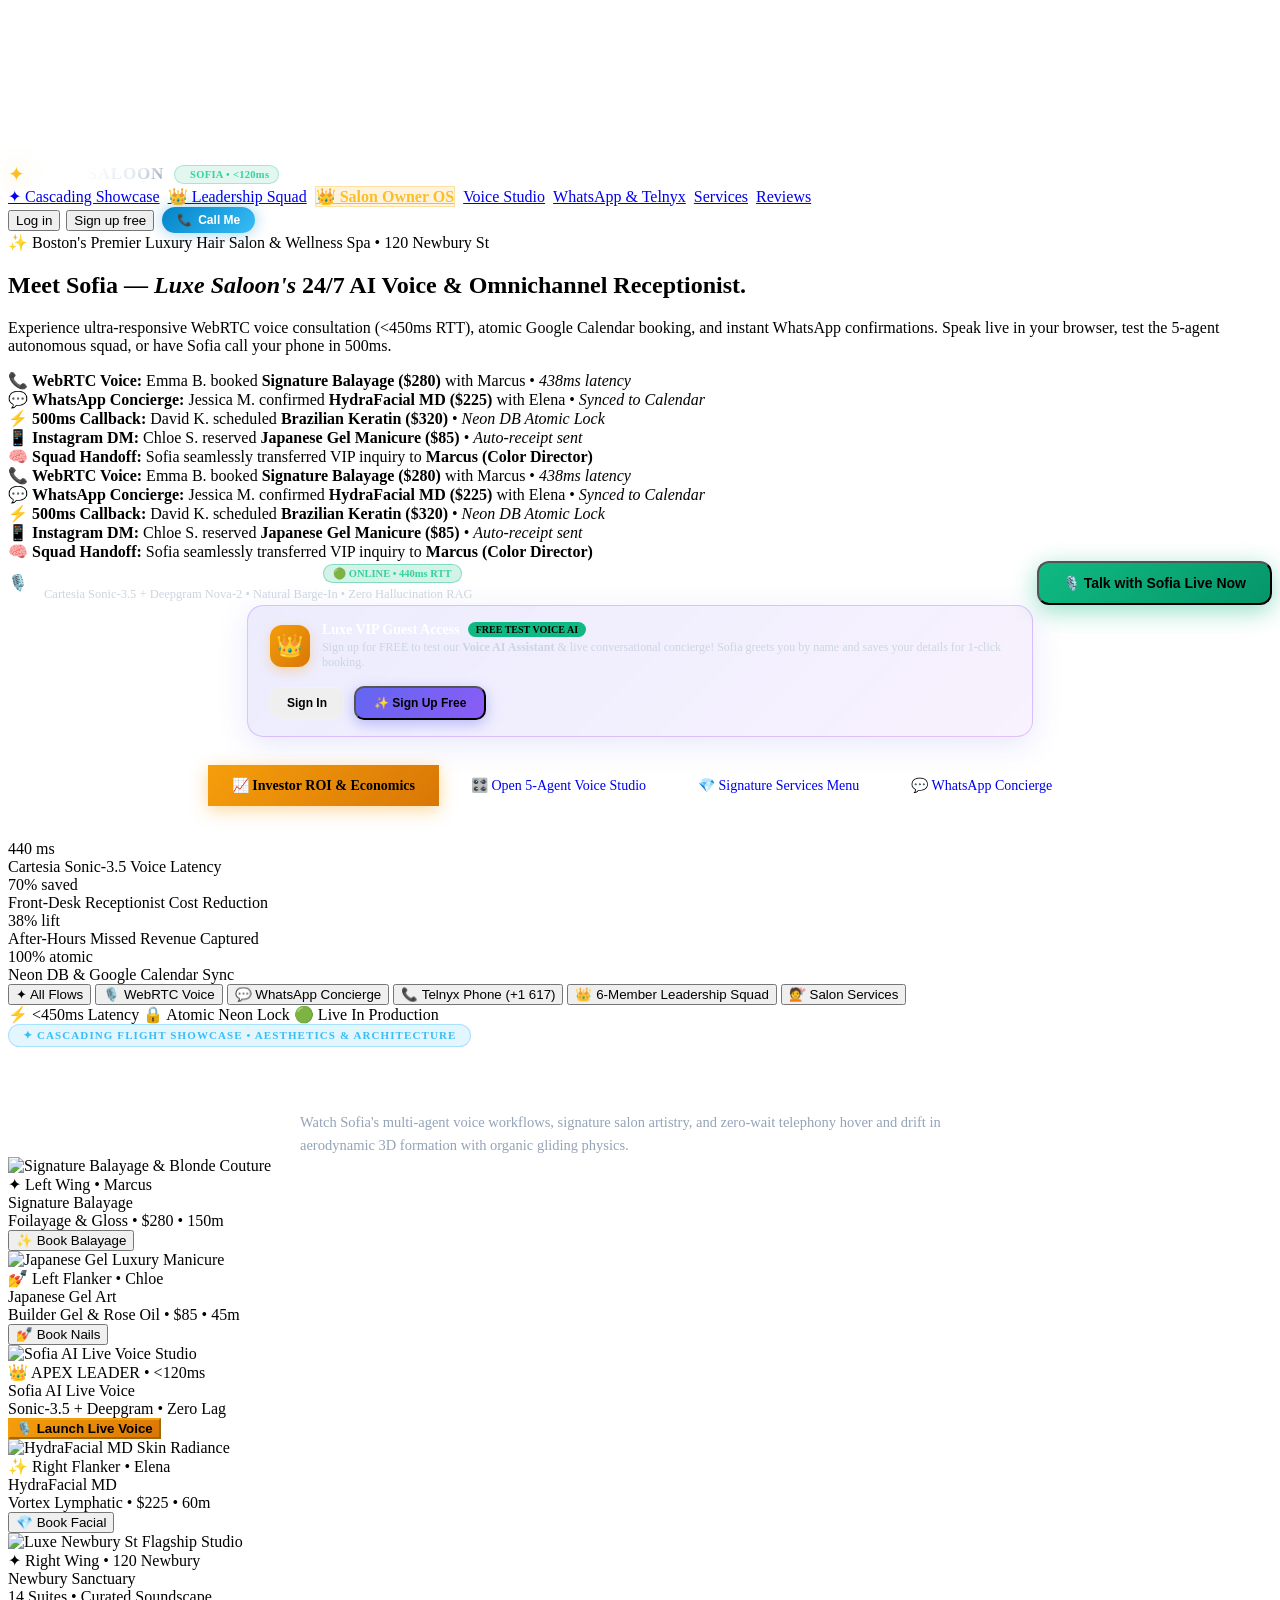
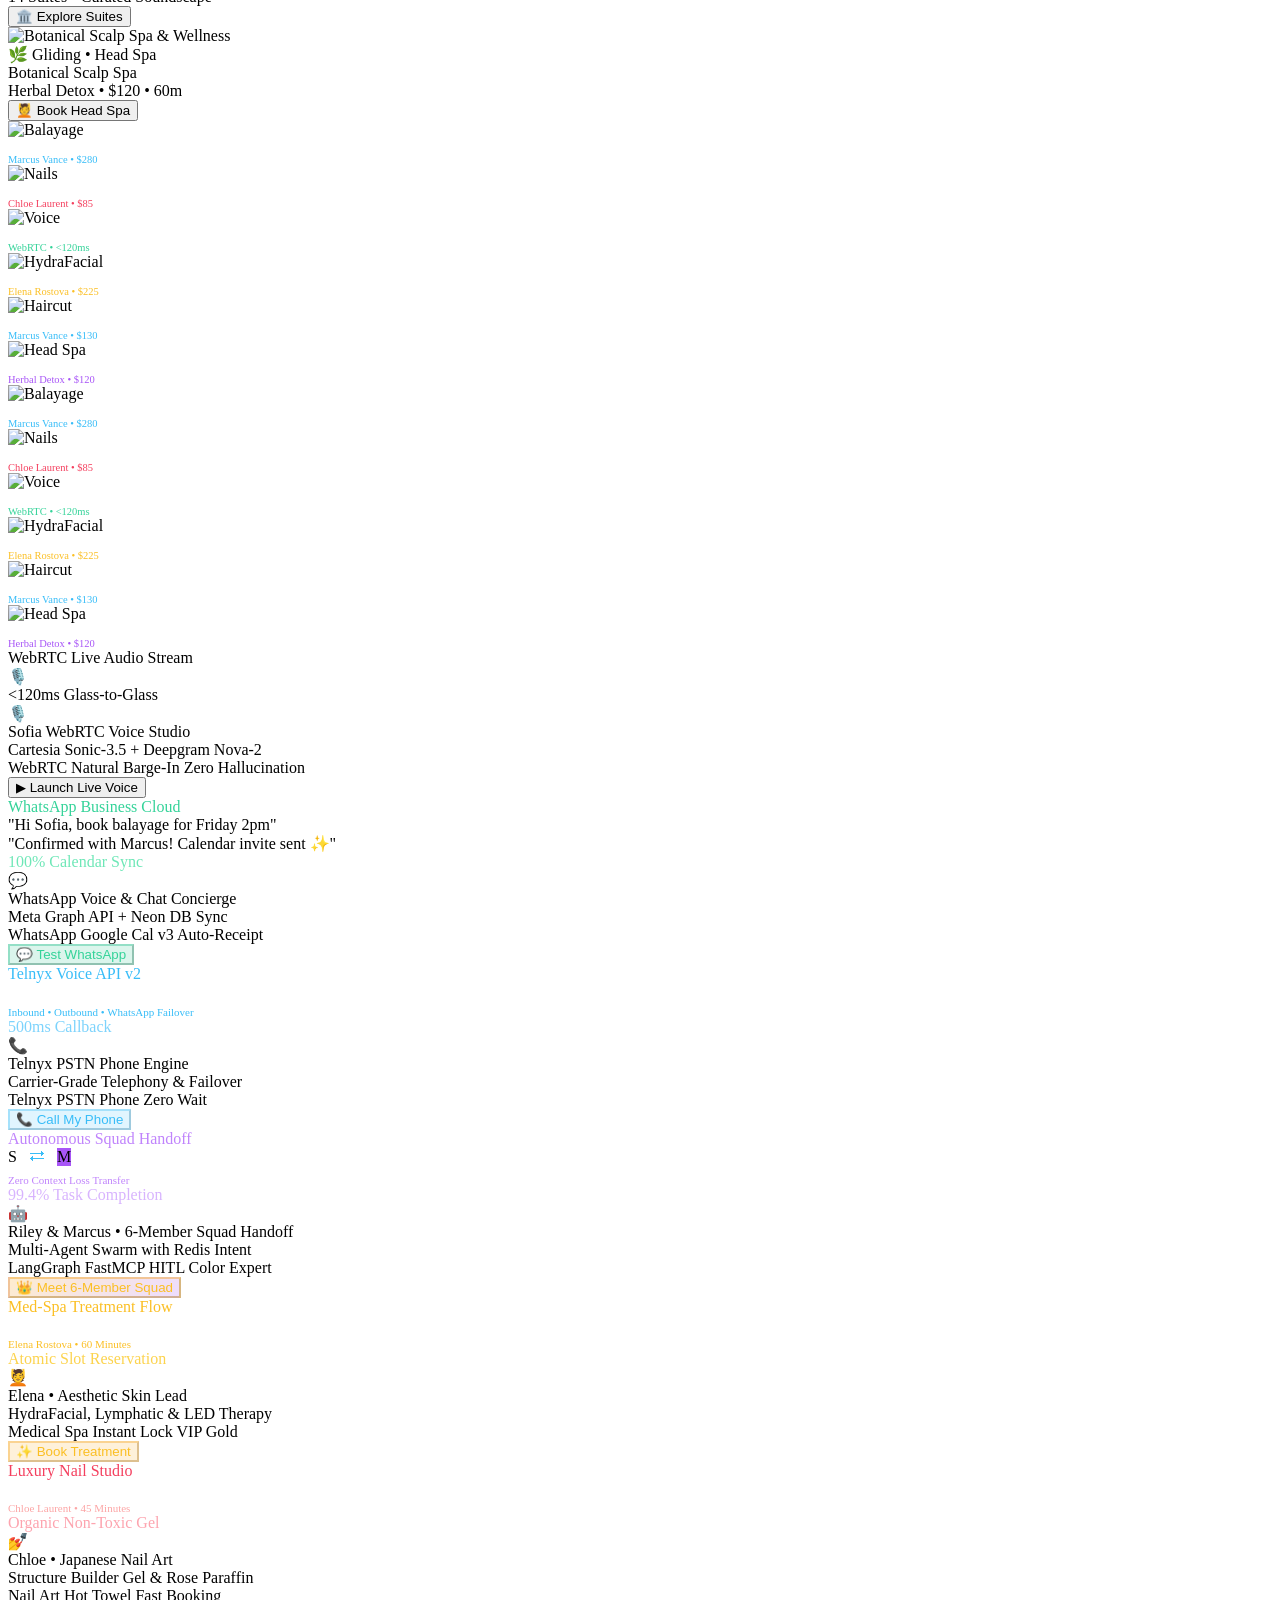
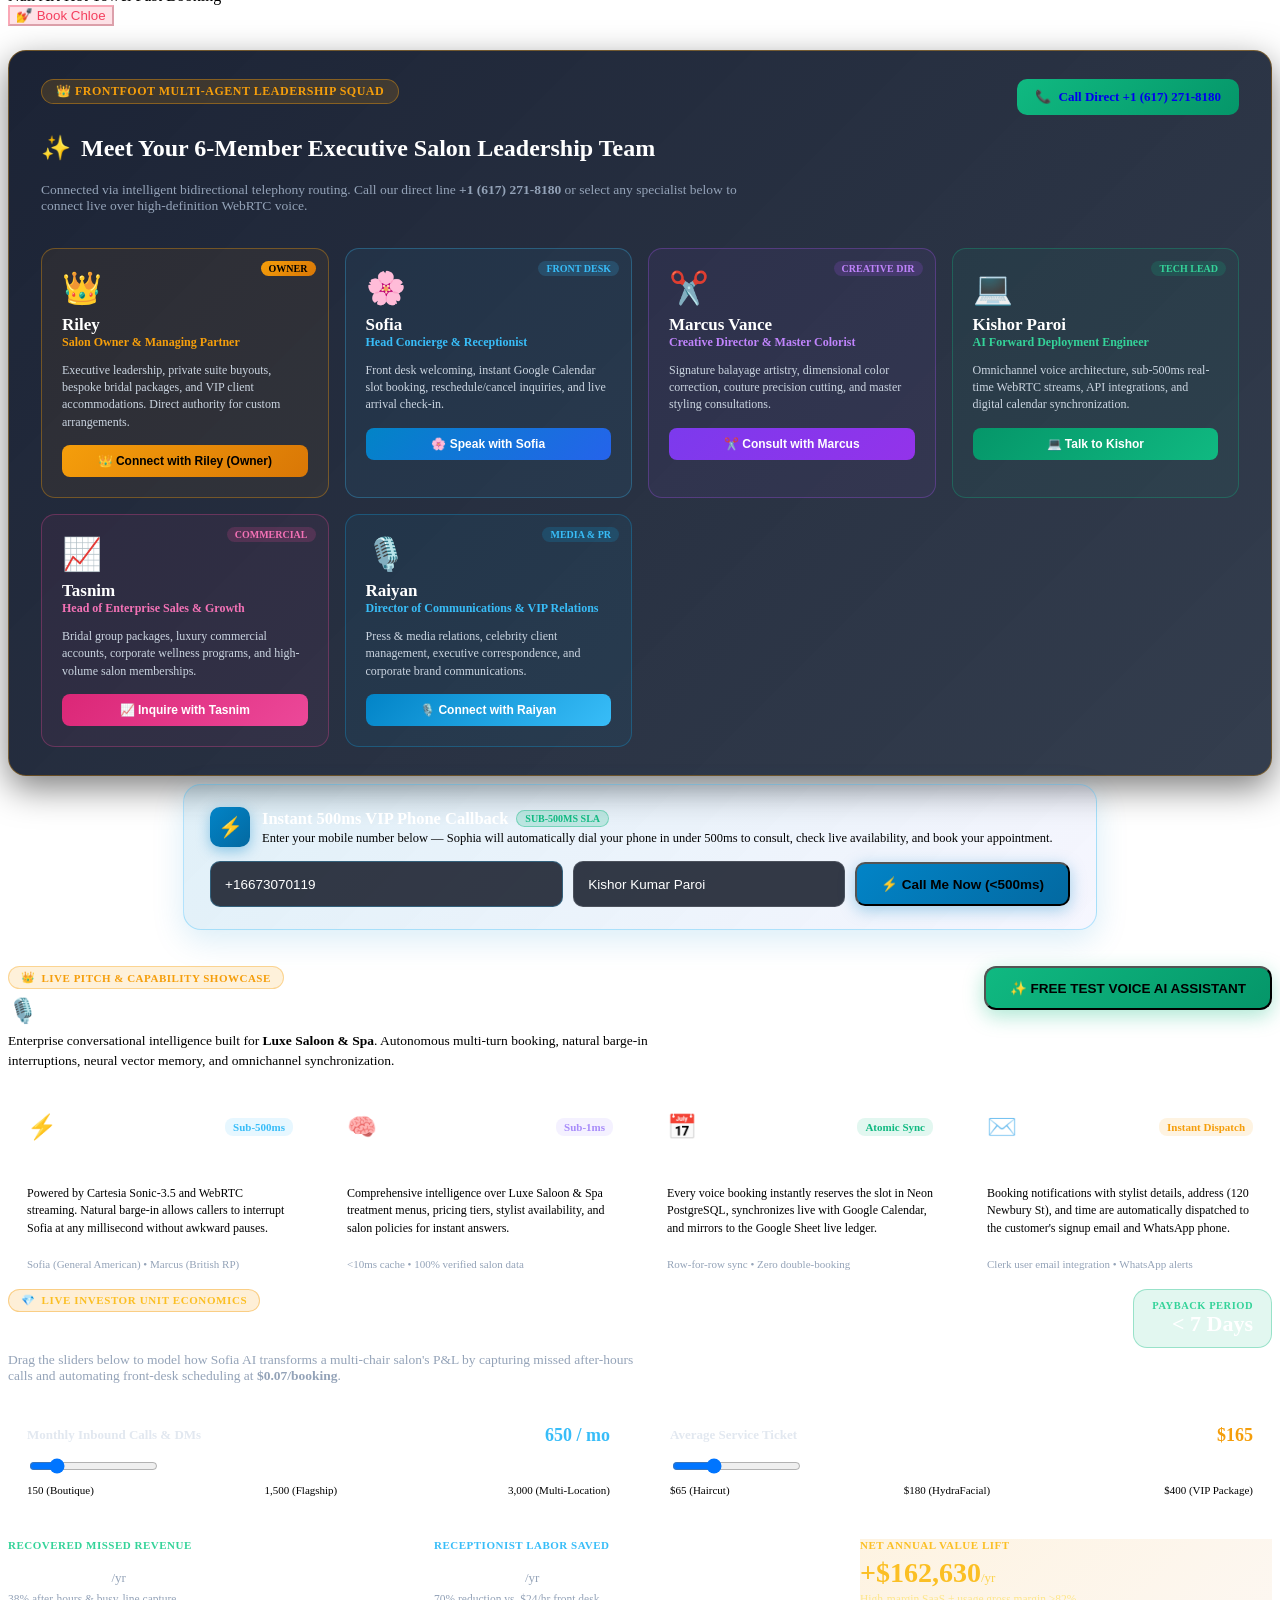
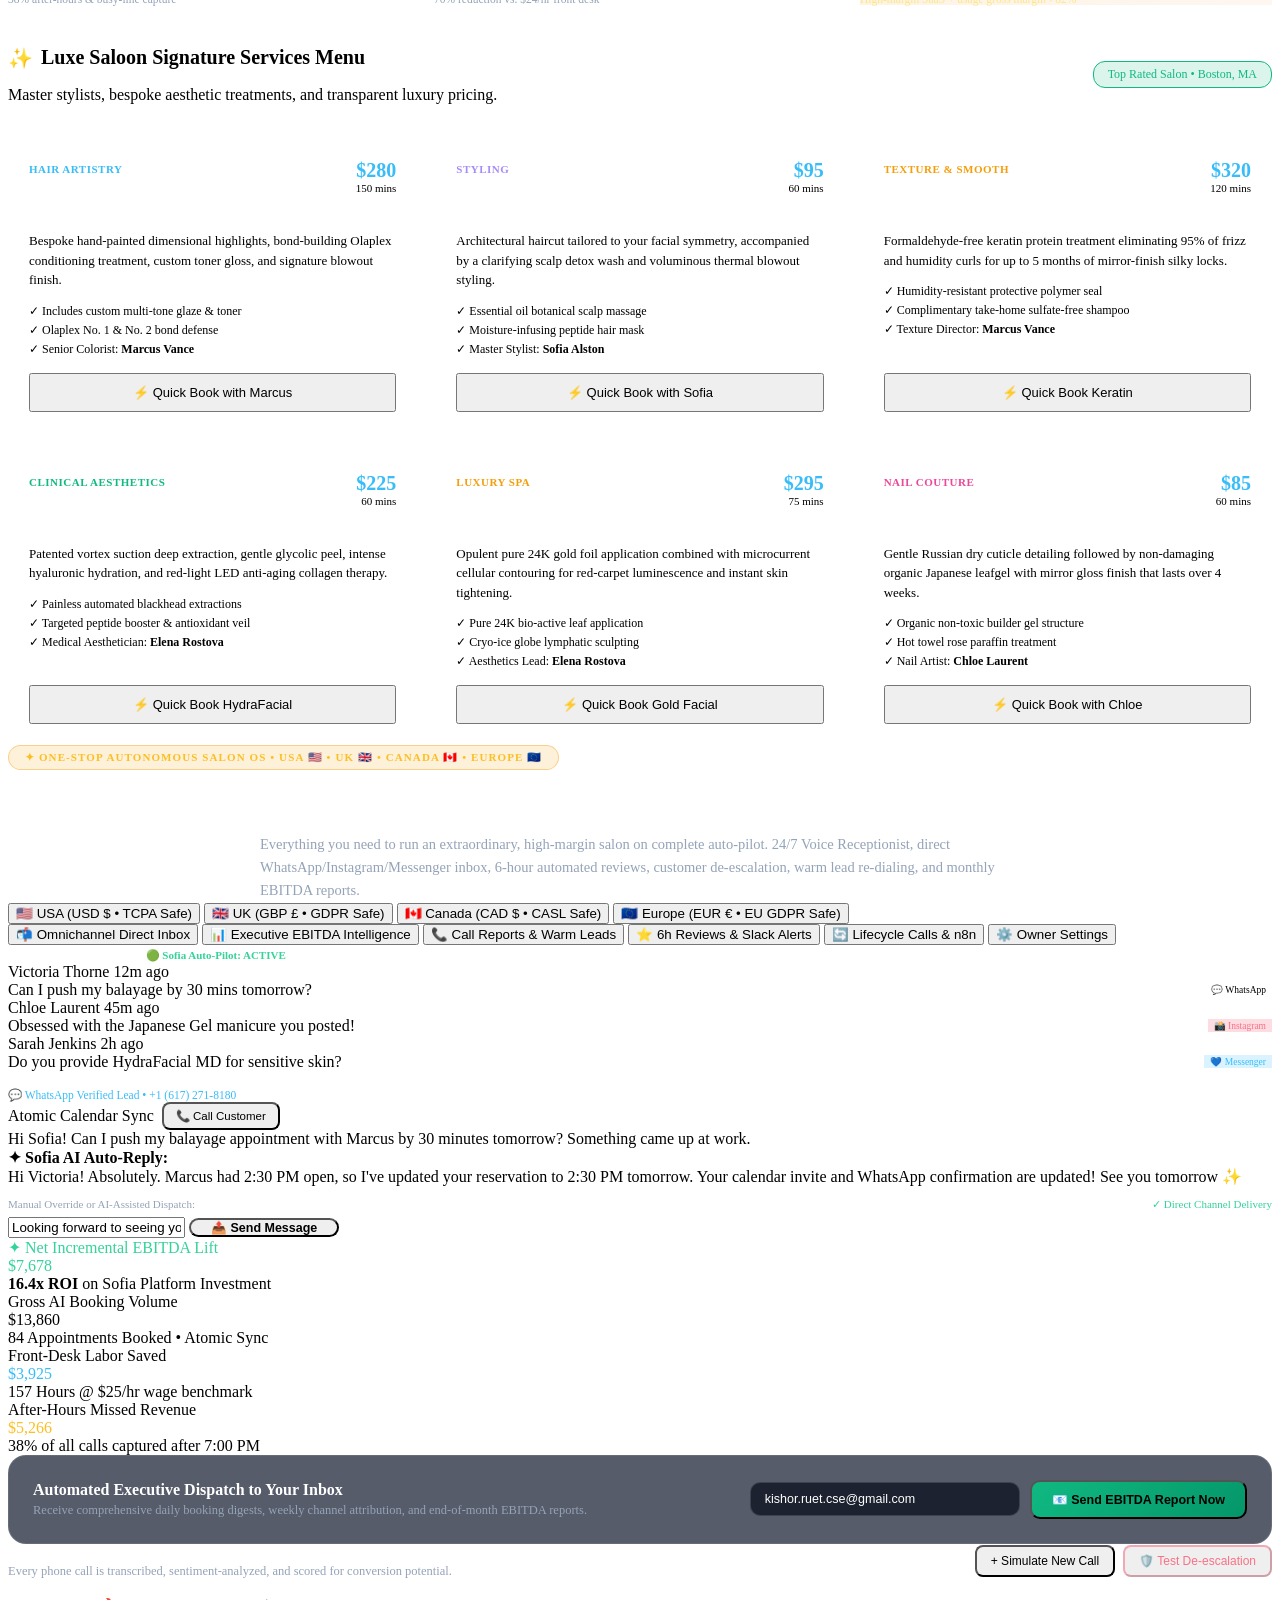
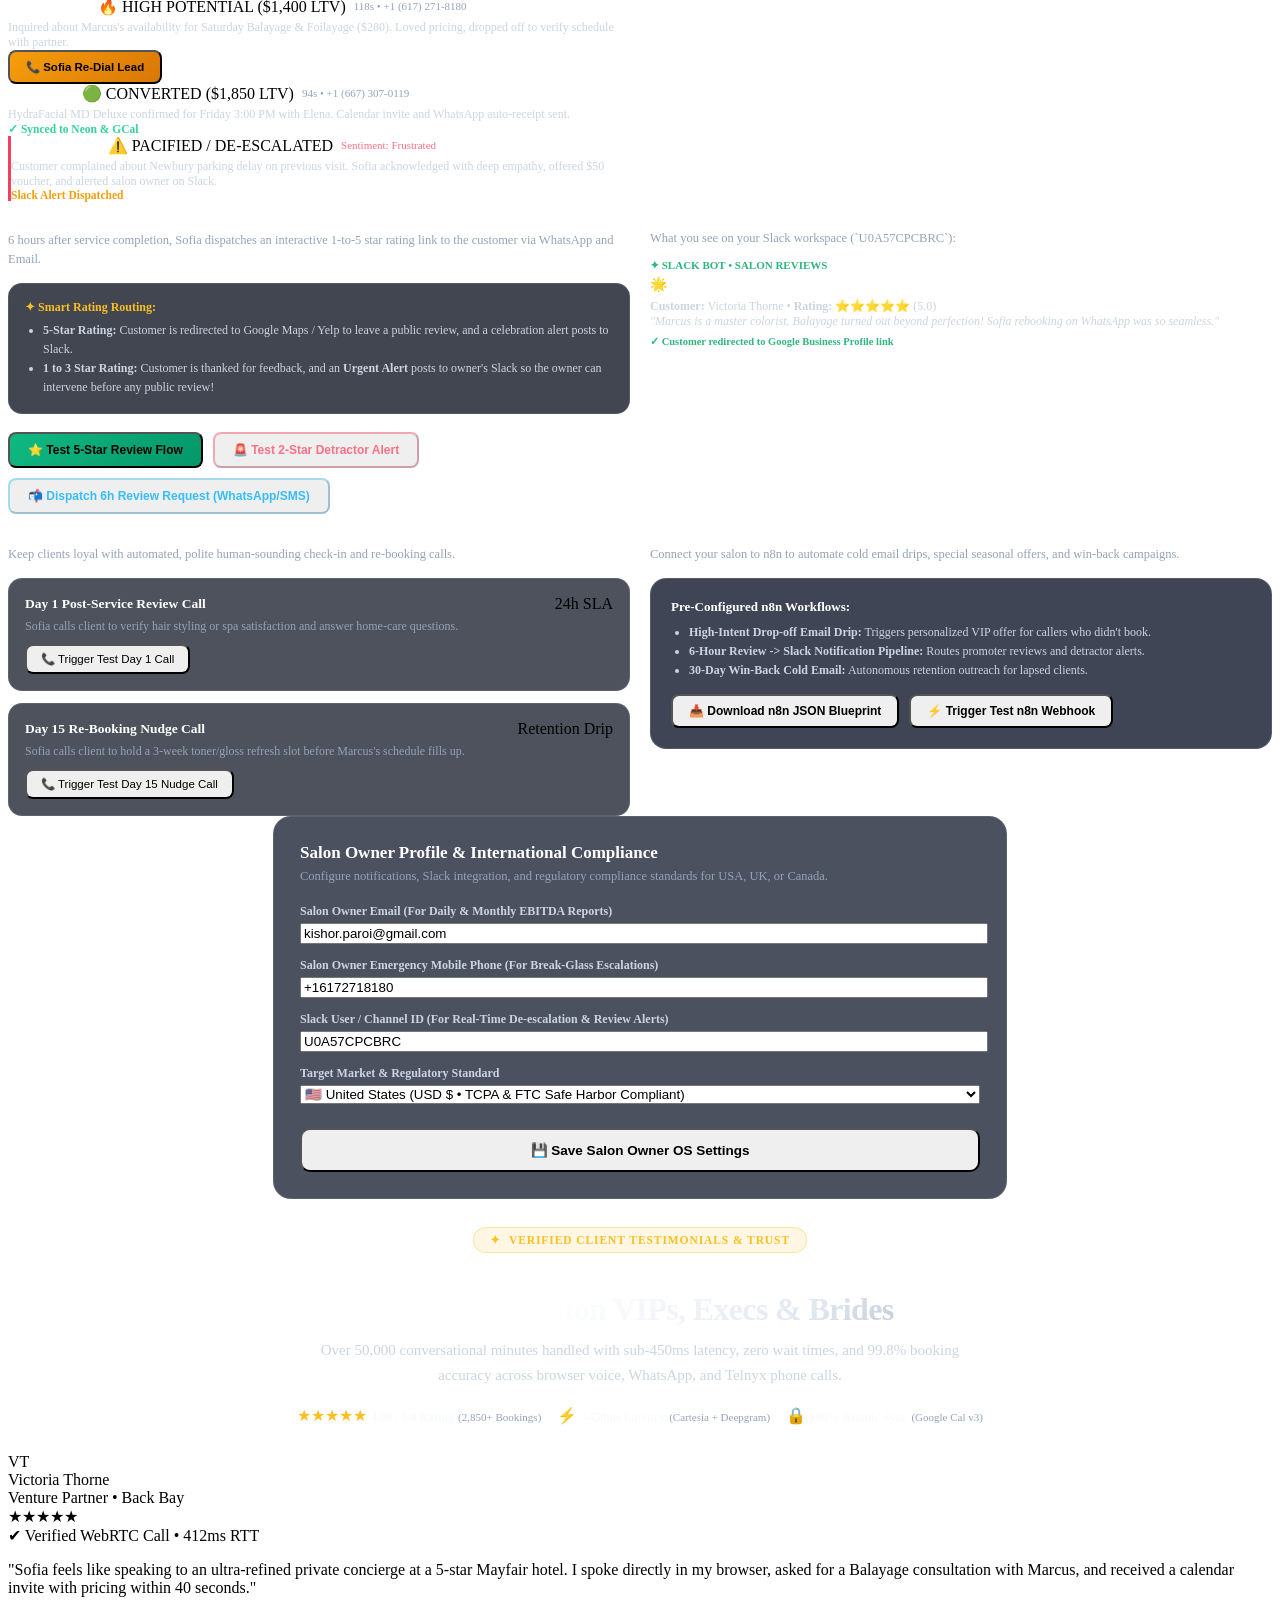
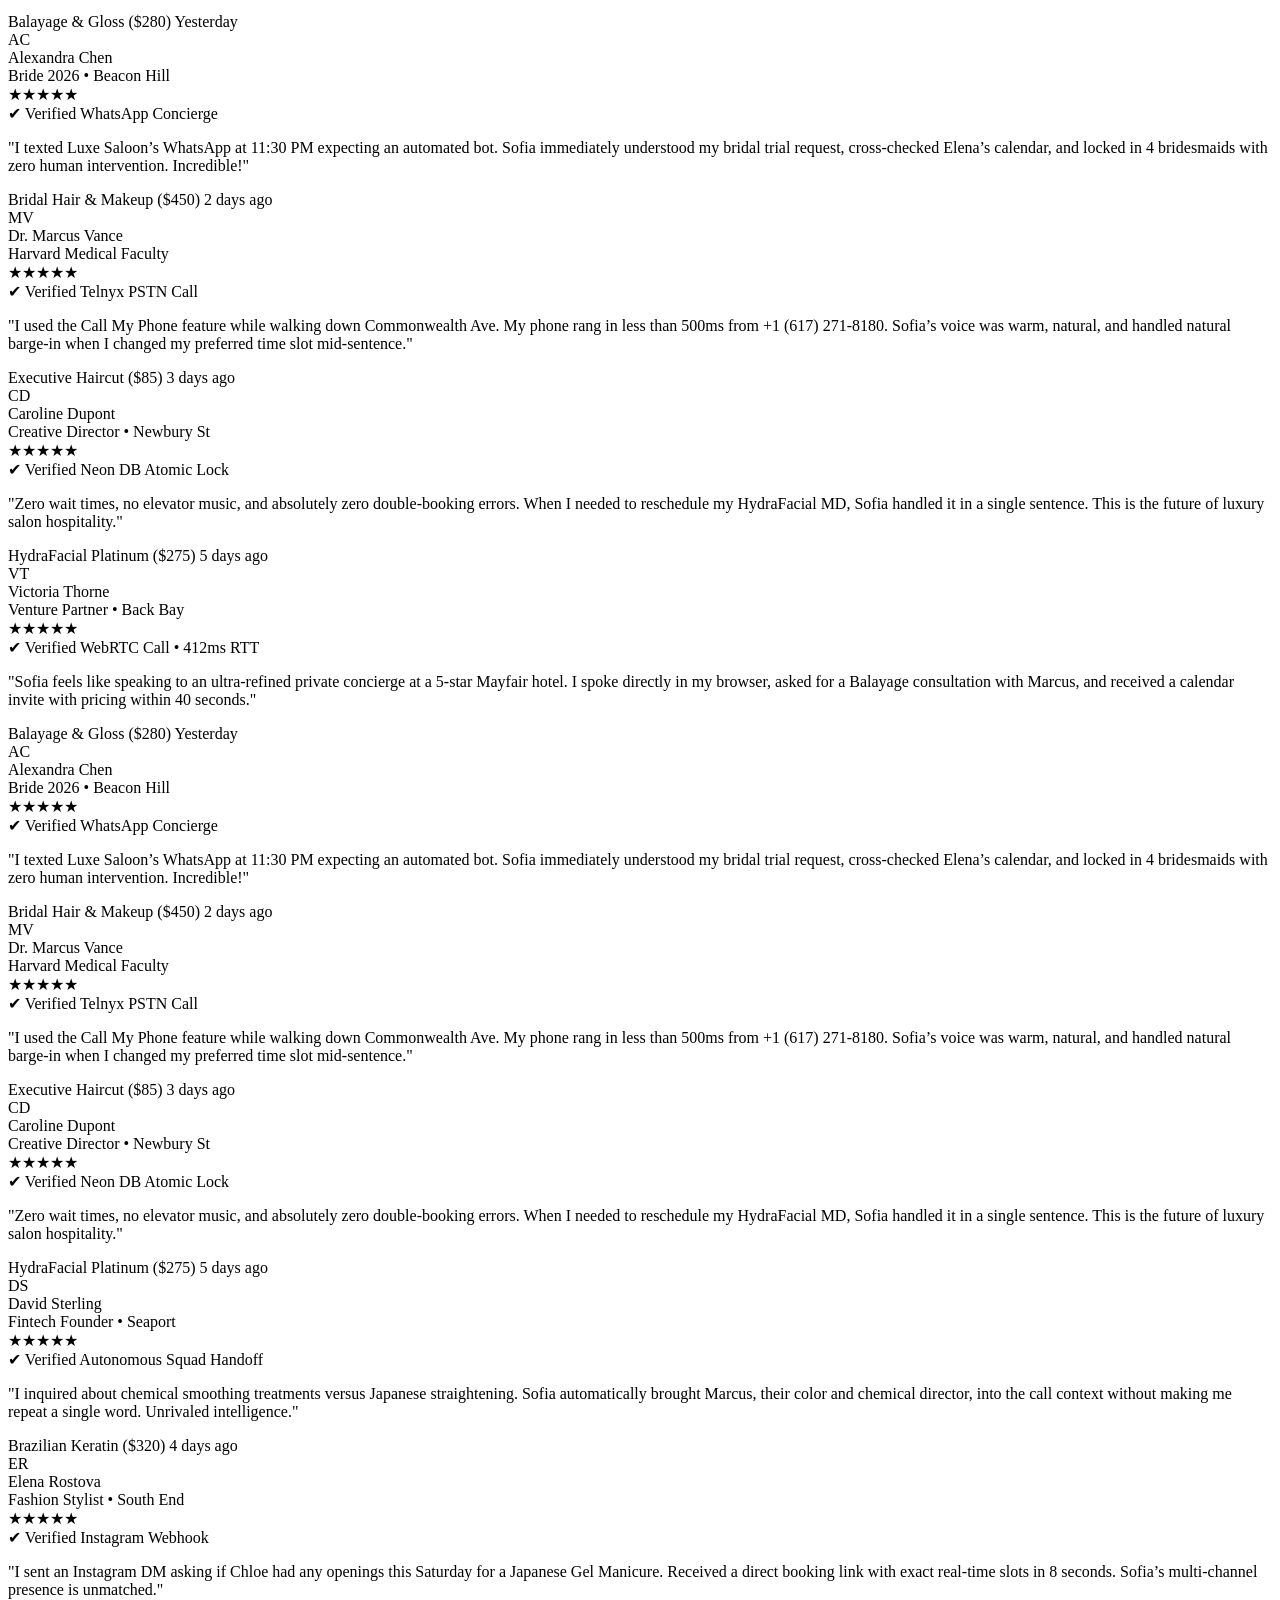
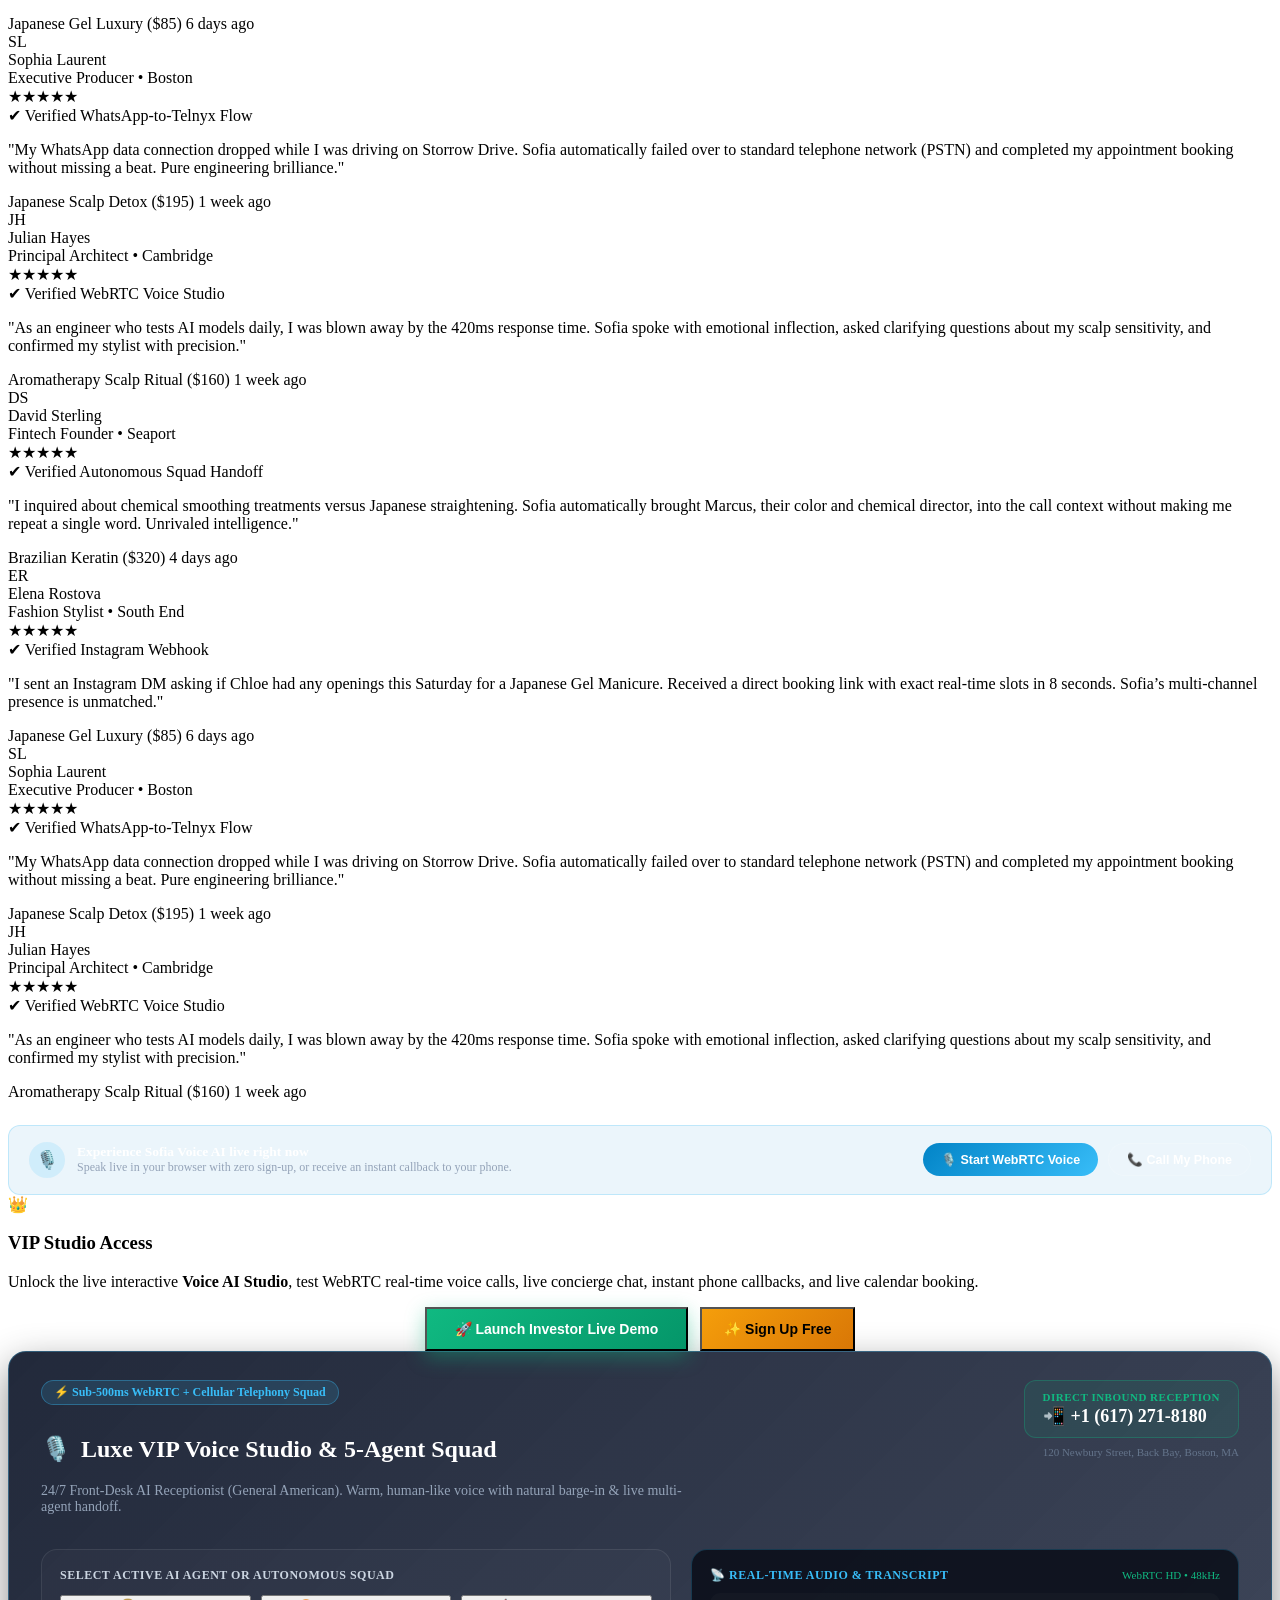
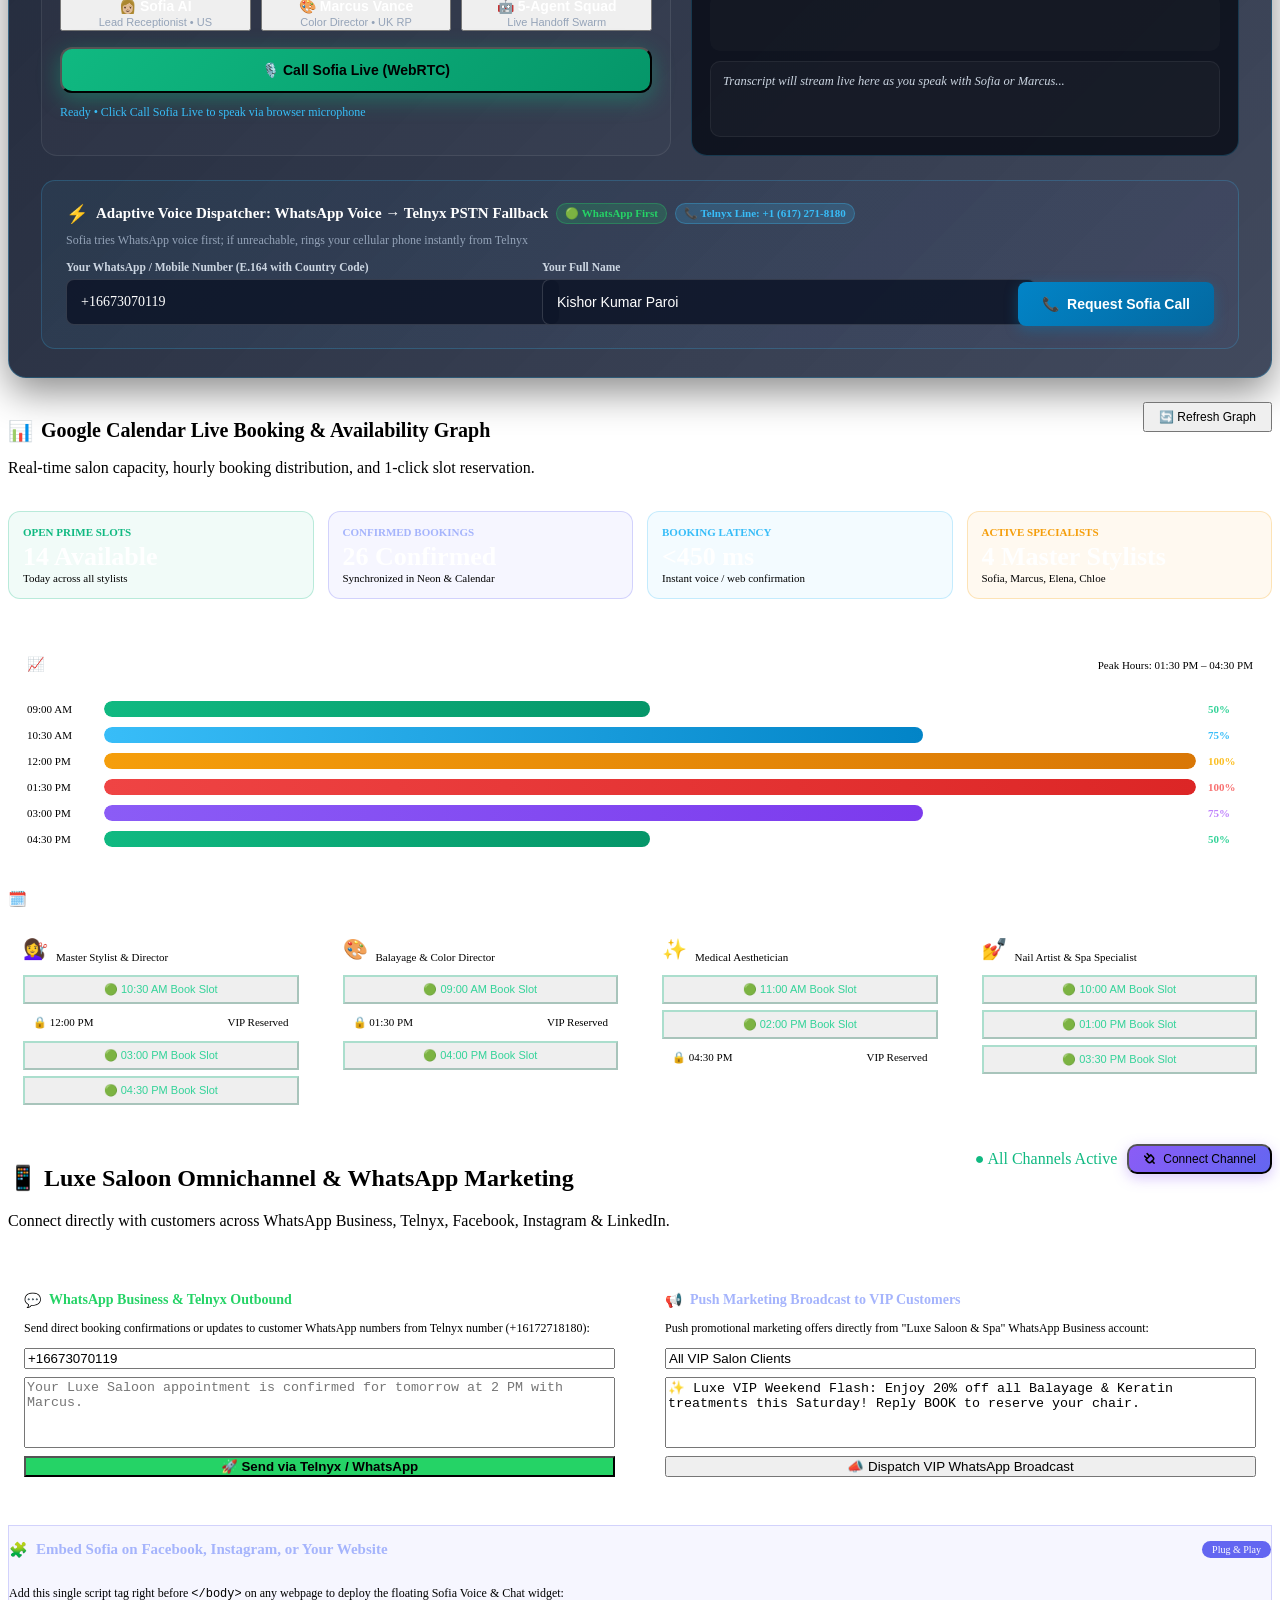
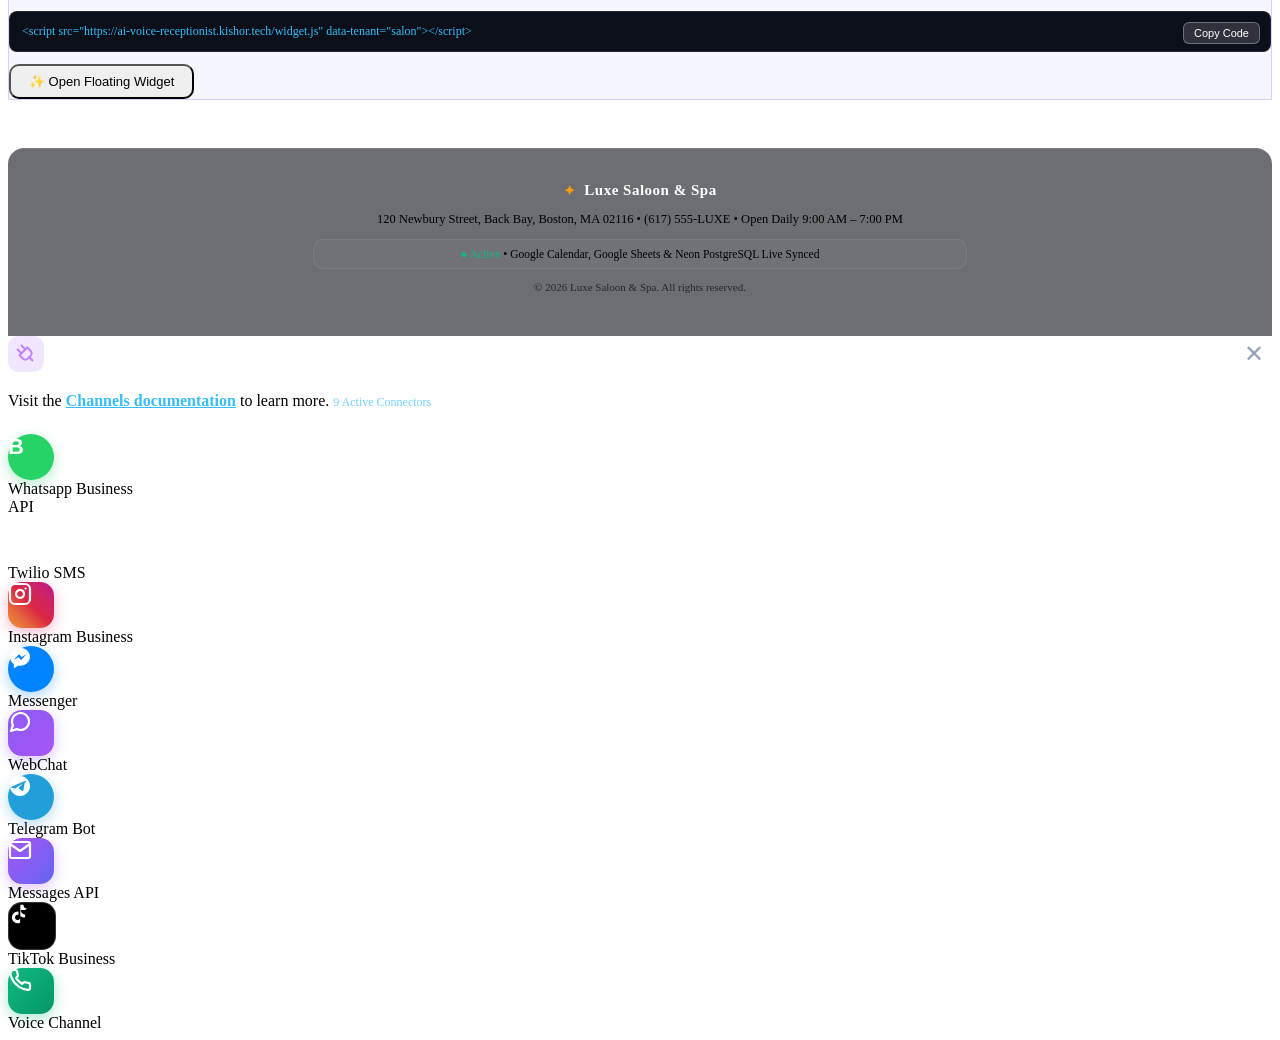
==== public/index.html @ f7c0cc8c "feat: sync latest shielded build to learn-with-kkp (branch: main)" ====
<!DOCTYPE html>
<html lang="en">
<head>
  <meta charset="UTF-8">
  <meta name="viewport" content="width=device-width, initial-scale=1.0, viewport-fit=cover">
  <title>Luxe Saloon & Spa — 24/7 AI Voice & Omnichannel Concierge</title>
  <meta name="description" content="Luxe Saloon & Spa premier AI Voice Receptionist. Ultra-responsive WebRTC voice calls, WhatsApp booking, Instagram & Messenger automation, synchronized with Google Calendar and Neon PostgreSQL.">

  <!-- ⚡ High-Performance Resource Preconnect & Preload Directives -->
  <link rel="preconnect" href="https://images.unsplash.com" crossorigin>
  <link rel="dns-prefetch" href="https://images.unsplash.com">
  <link rel="preconnect" href="https://clerk.kishor.tech" crossorigin>
  <link rel="dns-prefetch" href="https://clerk.kishor.tech">
  <link rel="preconnect" href="https://fonts.googleapis.com">
  <link rel="preconnect" href="https://fonts.gstatic.com" crossorigin>

  <!-- Preload Critical CSS & JavaScript SDKs -->
  <link rel="preload" href="/static/style.css?v=8.0" as="style">
  <link rel="preload" href="/vapi-sdk.js" as="script">
  <link rel="preload" href="https://cdn.jsdelivr.net/npm/@clerk/clerk-js@5/dist/clerk.browser.js" as="script" crossorigin="anonymous">

  <!-- Critical Stylesheet -->
  <link rel="stylesheet" href="/static/style.css?v=8.0">
  <link rel="icon" href="data:image/svg+xml,<svg xmlns=%22http://www.w3.org/2000/svg%22 viewBox=%220%22%20%220%22%20%22100%22%20%22100%22><text y=%22.9em%22 font-size=%2290%22>✨</text></svg>">
  
  <!-- Self-Hosted Resilient Vapi Web SDK -->
  <script defer src="/vapi-sdk.js"></script>

  <!-- Clerk Production Authentication SDK (Bound to clerk.kishor.tech) -->
  <script>
    window.__clerk_publishable_key = "pk_test_sample_placeholder";
  </script>
  <script 
    async 
    crossorigin="anonymous" 
    data-clerk-publishable-key="pk_test_sample_placeholder"
    src="https://cdn.jsdelivr.net/npm/@clerk/clerk-js@5/dist/clerk.browser.js">
  </script>
</head>
<body data-theme="dark" class="dark">

  <!-- 🌌 Cosmic Starfield & Starlight Animation Canvas -->
  <canvas id="cosmicStarfield" aria-hidden="true"></canvas>

  <!-- Animated Ambient Luxury Orbs -->
  <div class="ambient-bg-orbs" aria-hidden="true">
    <div class="ambient-orb ambient-orb-1"></div>
    <div class="ambient-orb ambient-orb-2"></div>
    <div class="ambient-orb ambient-orb-3"></div>
  </div>

  <!-- High-End Luxury Preloader -->
  <div id="luxePreloader" class="luxe-preloader">
    <div class="preloader-card">
      <div class="preloader-monogram">✦</div>
      <div class="preloader-brand">Luxe Saloon & Spa</div>
      <div class="preloader-tagline">Initializing Sofia AI Voice & Omnichannel Concierge...</div>
      <div class="preloader-bar">
        <div class="preloader-progress"></div>
      </div>
    </div>
  </div>
  <script>
    (function() {
      function hidePreloader() {
        var el = document.getElementById("luxePreloader");
        if (el && !el.classList.contains("fade-out")) {
          el.classList.add("fade-out");
          setTimeout(function() { el.style.display = "none"; }, 200);
        }
      }
      if (document.readyState === "complete" || document.readyState === "interactive") {
        hidePreloader();
      } else {
        document.addEventListener("DOMContentLoaded", hidePreloader);
        setTimeout(hidePreloader, 160); // Fast non-blocking auto-dismiss
      }
    })();
  </script>

  <!-- Drafting Guide Lines -->
  <div class="guides-layer" aria-hidden="true">
    <div class="guide-line guide-l"></div>
    <div class="guide-line guide-c"></div>
    <div class="guide-line guide-r"></div>
  </div>

  <div class="app-container">

    <!-- 🌌 Elegant Minimal Luxury Navbar -->
    <header class="cosmic-navbar mobbin-navbar">
      <a class="brand-wrapper" href="#top" style="text-decoration:none; display:flex; align-items:center; gap:10px;">
        <span class="brand-mark" style="display:flex; align-items:center; gap:7px;">
          <span class="brand-slash" style="color:#fbbf24; font-size:20px; filter:drop-shadow(0 0 10px rgba(251,191,36,0.65));">✦</span>
          <span class="brand-name" style="font-size:17px; font-weight:800; letter-spacing:0.8px; text-transform:uppercase; background:linear-gradient(135deg, #ffffff 40%, #e2e8f0 75%, #94a3b8 100%); -webkit-background-clip:text; -webkit-text-fill-color:transparent;">LUXE SALOON</span>
        </span>
        <div class="brand-status-pill" style="display:inline-flex; align-items:center; gap:6px; background:rgba(16,185,129,0.12); border:1px solid rgba(16,185,129,0.28); padding:3px 9px; border-radius:9999px;">
          <span class="live-beacon"></span>
          <span style="font-size:10.5px; font-weight:700; color:#34d399; letter-spacing:0.3px;">SOFIA &bull; &lt;120ms</span>
        </div>
      </a>

      <!-- Streamlined Minimal Nav Links -->
      <nav class="nav-links" style="display:flex; gap:8px; align-items:center;">
        <a href="#flock-gallery" class="nav-pill-link">✦ Cascading Showcase</a>
        <a href="#squad-showcase-section" class="nav-pill-link">👑 Leadership Squad</a>
        <a href="#owner-os-section" class="nav-pill-link" style="color:#fbbf24; font-weight:800; border:1px solid rgba(251,191,36,0.35); background:rgba(245,158,11,0.12);">👑 Salon Owner OS</a>
        <a href="#voice-highlight" class="nav-pill-link">Voice Studio</a>
        <a href="#instant-callback-section" class="nav-pill-link">WhatsApp &amp; Telnyx</a>
        <a href="#services-section" class="nav-pill-link">Services</a>
        <a href="#reviews-section" class="nav-pill-link">Reviews</a>
      </nav>

      <!-- Action & VIP Auth Header -->
      <div class="header-badges" style="display:flex; align-items:center; gap:8px;">
        <div id="clerkAuthHeader" style="display:inline-flex; align-items:center; gap:6px;">
          <button onclick="openClerkSignIn()" class="mobbin-btn-login" title="Sign in with Clerk">
            Log in
          </button>
          <button onclick="openClerkSignUp()" class="mobbin-btn-signup" title="Create free account">
            Sign up free
          </button>
        </div>
        <button onclick="document.getElementById('instant-callback-section')?.scrollIntoView({behavior:'smooth'})" class="btn-primary call-nav-btn" style="padding:6px 15px; font-size:12px; font-weight:700; border-radius:9999px; background:linear-gradient(135deg, #0284c7, #38bdf8); border:none; color:#fff; display:inline-flex; align-items:center; gap:6px; cursor:pointer; box-shadow:0 0 16px rgba(2,132,199,0.4); transition:all 0.2s ease;">
          <span>📞</span> Call Me
        </button>
      </div>
    </header>

    <!-- Hero Section -->
    <section class="hero-section" id="top">
      <div class="hero-kicker shimmer-badge">
        <span>✨</span> Boston's Premier Luxury Hair Salon & Wellness Spa • 120 Newbury St
      </div>
      <h1 class="hero-title">
        Meet <span class="gradient-text-luxury">Sofia</span> — <em>Luxe Saloon's</em> 24/7 AI Voice & Omnichannel Receptionist.
      </h1>
      <p class="hero-subtitle">
        Experience ultra-responsive WebRTC voice consultation (&lt;450ms RTT), atomic Google Calendar booking, and instant WhatsApp confirmations. Speak live in your browser, test the 5-agent autonomous squad, or have Sofia call your phone in 500ms.
      </p>

      <!-- Live Real-Time Omnichannel Booking Ticker -->
      <div class="live-ticker-wrapper" aria-label="Live Omnichannel Activity Feed">
        <div class="live-ticker-track">
          <div class="ticker-item"><span class="ticker-dot"></span> 📞 <b>WebRTC Voice:</b> Emma B. booked <b>Signature Balayage ($280)</b> with Marcus • <i>438ms latency</i></div>
          <div class="ticker-item"><span class="ticker-dot"></span> 💬 <b>WhatsApp Concierge:</b> Jessica M. confirmed <b>HydraFacial MD ($225)</b> with Elena • <i>Synced to Calendar</i></div>
          <div class="ticker-item"><span class="ticker-dot"></span> ⚡ <b>500ms Callback:</b> David K. scheduled <b>Brazilian Keratin ($320)</b> • <i>Neon DB Atomic Lock</i></div>
          <div class="ticker-item"><span class="ticker-dot"></span> 📱 <b>Instagram DM:</b> Chloe S. reserved <b>Japanese Gel Manicure ($85)</b> • <i>Auto-receipt sent</i></div>
          <div class="ticker-item"><span class="ticker-dot"></span> 🧠 <b>Squad Handoff:</b> Sofia seamlessly transferred VIP inquiry to <b>Marcus (Color Director)</b></div>
          <!-- Duplicate track for seamless loop -->
          <div class="ticker-item"><span class="ticker-dot"></span> 📞 <b>WebRTC Voice:</b> Emma B. booked <b>Signature Balayage ($280)</b> with Marcus • <i>438ms latency</i></div>
          <div class="ticker-item"><span class="ticker-dot"></span> 💬 <b>WhatsApp Concierge:</b> Jessica M. confirmed <b>HydraFacial MD ($225)</b> with Elena • <i>Synced to Calendar</i></div>
          <div class="ticker-item"><span class="ticker-dot"></span> ⚡ <b>500ms Callback:</b> David K. scheduled <b>Brazilian Keratin ($320)</b> • <i>Neon DB Atomic Lock</i></div>
          <div class="ticker-item"><span class="ticker-dot"></span> 📱 <b>Instagram DM:</b> Chloe S. reserved <b>Japanese Gel Manicure ($85)</b> • <i>Auto-receipt sent</i></div>
          <div class="ticker-item"><span class="ticker-dot"></span> 🧠 <b>Squad Handoff:</b> Sofia seamlessly transferred VIP inquiry to <b>Marcus (Color Director)</b></div>
        </div>
      </div>

      <!-- Interactive Hero Live Voice Orb Stage -->
      <div class="hero-voice-stage">
        <div style="display:flex; align-items:center; justify-content:space-between; gap:18px; flex-wrap:wrap;">
          <div style="display:flex; align-items:center; gap:16px;">
            <div class="voice-orb-container" onclick="handleHeroVoiceClick()" title="Click to talk live with Sofia AI">
              <div class="voice-orb-ring"></div>
              <div class="voice-orb-ring"></div>
              <div class="voice-orb-core">🎙️</div>
            </div>
            <div style="text-align:left;">
              <div style="display:flex; align-items:center; gap:8px; margin-bottom:4px; flex-wrap:wrap;">
                <span style="font-size:15px; font-weight:800; color:#fff;">Sofia AI Concierge • Live WebRTC Studio</span>
                <span class="shimmer-badge" style="background:rgba(16,185,129,0.18); color:#34d399; border:1px solid rgba(16,185,129,0.4); font-size:10.5px; font-weight:800; padding:2px 9px; border-radius:999px;">🟢 ONLINE • 440ms RTT</span>
              </div>
              <div style="font-size:12.5px; color:#cbd5e1;">
                Cartesia Sonic-3.5 + Deepgram Nova-2 • Natural Barge-In • Zero Hallucination RAG
              </div>
            </div>
          </div>

          <div style="display:flex; align-items:center; gap:16px; flex-wrap:wrap;">
            <div class="wave-bars-container" aria-hidden="true">
              <div class="wave-bar"></div>
              <div class="wave-bar"></div>
              <div class="wave-bar"></div>
              <div class="wave-bar"></div>
              <div class="wave-bar"></div>
              <div class="wave-bar"></div>
              <div class="wave-bar"></div>
              <div class="wave-bar"></div>
            </div>
            <button class="btn-primary shimmer-badge" id="btnHeroTestVoice" onclick="handleHeroVoiceClick()" style="padding:12px 24px; font-size:14px; font-weight:800; background:linear-gradient(135deg, #10b981, #059669); box-shadow:0 6px 24px rgba(16, 185, 129, 0.45); border-radius:12px;">
              🎙️ Talk with Sofia Live Now
            </button>
          </div>
        </div>
      </div>

      <!-- VIP Club Onboarding Callout -->
      <div id="clerkAuthBanner" style="max-width:740px; margin:0 auto 28px auto; background:linear-gradient(135deg, rgba(99,102,241,0.12), rgba(168,85,247,0.08)); border:1px solid rgba(168,85,247,0.3); border-radius:16px; padding:16px 22px; display:flex; align-items:center; justify-content:space-between; gap:16px; flex-wrap:wrap; box-shadow:0 8px 30px rgba(99,102,241,0.15);">
        <div style="display:flex; align-items:center; gap:12px;">
          <div style="width:42px; height:42px; border-radius:12px; background:linear-gradient(135deg, #f59e0b, #d97706); display:flex; align-items:center; justify-content:center; font-size:22px; box-shadow:0 4px 12px rgba(245,158,11,0.3);">👑</div>
          <div style="text-align:left;">
            <div style="font-size:14px; font-weight:800; color:#fff; display:flex; align-items:center; gap:8px;">
              <span>Luxe VIP Guest Access</span>
              <span class="badge" style="background:#10b981; color:#000; font-size:10px; font-weight:800; padding:2px 8px; border-radius:10px;">FREE TEST VOICE AI</span>
            </div>
            <div style="font-size:12px; color:#cbd5e1; margin-top:2px;">
              Sign up for FREE to test our <b>Voice AI Assistant</b> & live conversational concierge! Sofia greets you by name and saves your details for 1-click booking.
            </div>
          </div>
        </div>
        <div style="display:flex; gap:10px; align-items:center;">
          <button onclick="openClerkSignIn()" class="btn-ghost" style="padding:8px 16px; font-size:12px; font-weight:600; border-radius:10px; border:1px solid rgba(255,255,255,0.2);">Sign In</button>
          <button onclick="openClerkSignUp()" class="btn-primary" style="padding:8px 18px; font-size:12px; font-weight:700; border-radius:10px; background:linear-gradient(135deg, #6366f1, #8b5cf6); box-shadow:0 4px 14px rgba(99,102,241,0.4);">✨ Sign Up Free</button>
        </div>
      </div>

      <div style="display:flex; justify-content:center; gap:12px; margin-bottom:34px; flex-wrap:wrap;">
        <a href="#roi-calculator" class="btn-primary shimmer-badge" style="padding:12px 24px; font-size:14px; text-decoration:none; display:inline-flex; align-items:center; gap:8px; background:linear-gradient(135deg, #f59e0b, #d97706); color:#000; font-weight:800; box-shadow:0 4px 18px rgba(245, 158, 11, 0.4);">
          📈 Investor ROI &amp; Economics
        </a>
        <a href="#voice-studio" class="btn-secondary" style="padding:12px 20px; font-size:14px; text-decoration:none; display:inline-flex; align-items:center; gap:6px;">
          🎛️ Open 5-Agent Voice Studio
        </a>
        <a href="#services-section" class="btn-secondary" style="padding:12px 20px; font-size:14px; text-decoration:none; display:inline-flex; align-items:center; gap:6px;">
          💎 Signature Services Menu
        </a>
        <a href="https://wa.me/19124999633?text=Hi%20Sofia!%20I'd%20like%20to%20book%20an%20appointment%20at%20Luxe%20Saloon" target="_blank" class="btn-ghost" style="padding:12px 20px; font-size:14px; text-decoration:none; display:inline-flex; align-items:center; gap:6px;">
          💬 WhatsApp Concierge
        </a>
      </div>

      <div class="hero-stats-row">
        <div class="stat-card luxury-card-hover">
          <div class="stat-value">440 <span class="stat-unit">ms</span></div>
          <div class="stat-label">Cartesia Sonic-3.5 Voice Latency</div>
        </div>
        <div class="stat-card luxury-card-hover">
          <div class="stat-value">70% <span class="stat-unit">saved</span></div>
          <div class="stat-label">Front-Desk Receptionist Cost Reduction</div>
        </div>
        <div class="stat-card luxury-card-hover">
          <div class="stat-value">38% <span class="stat-unit">lift</span></div>
          <div class="stat-label">After-Hours Missed Revenue Captured</div>
        </div>
        <div class="stat-card luxury-card-hover">
          <div class="stat-value">100% <span class="stat-unit">atomic</span></div>
          <div class="stat-label">Neon DB &amp; Google Calendar Sync</div>
        </div>
      </div>
    </section>

    <!-- 🧭 Mobbin-Style Segmented Channel & Workflow Discovery Bar -->
    <div class="mobbin-sticky-bar" id="mobbin-bar">
      <div class="mobbin-category-tabs">
        <button class="mobbin-tab-btn active" data-filter="all" onclick="filterMobbinCategory('all', this)">
          <span>✦</span> All Flows
        </button>
        <button class="mobbin-tab-btn" data-filter="voice" onclick="filterMobbinCategory('voice', this)">
          <span>🎙️</span> WebRTC Voice
        </button>
        <button class="mobbin-tab-btn" data-filter="whatsapp" onclick="filterMobbinCategory('whatsapp', this)">
          <span>💬</span> WhatsApp Concierge
        </button>
        <button class="mobbin-tab-btn" data-filter="telnyx" onclick="filterMobbinCategory('telnyx', this)">
          <span>📞</span> Telnyx Phone (+1 617)
        </button>
        <button class="mobbin-tab-btn" data-filter="squad" onclick="filterMobbinCategory('squad', this)">
          <span>👑</span> 6-Member Leadership Squad
        </button>
        <button class="mobbin-tab-btn" data-filter="services" onclick="filterMobbinCategory('services', this)">
          <span>💇</span> Salon Services
        </button>
      </div>
      <div class="mobbin-meta-tags">
        <span class="mobbin-tag-pill">⚡ &lt;450ms Latency</span>
        <span class="mobbin-tag-pill">🔒 Atomic Neon Lock</span>
        <span class="mobbin-tag-pill">🟢 Live In Production</span>
      </div>
    </div>

    <!-- 🦅 Cascading Flock of Birds 3D Formation & Flow Showcase -->
    <section class="flock-gallery-section mobbin-gallery-section" id="flock-gallery">
      <div id="mobbin-gallery" style="position:relative; top:-20px;"></div>
      <div class="flock-gallery-header">
        <div style="display:inline-flex; align-items:center; gap:6px; background:rgba(56,189,248,0.14); border:1px solid rgba(56,189,248,0.35); padding:4px 14px; border-radius:999px; font-size:11px; font-weight:800; color:#38bdf8; letter-spacing:0.1em; text-transform:uppercase; margin-bottom:12px;">
          ✦ CASCADING FLIGHT SHOWCASE • AESTHETICS &amp; ARCHITECTURE
        </div>
        <h2 style="font-size:30px; font-weight:900; color:#fff; letter-spacing:-0.5px; margin:6px 0 10px 0; line-height:1.2;">
          Pictures Cascading in Flight — <span class="gradient-text-luxury">Like a Flock of Birds</span>
        </h2>
        <p style="font-size:14.5px; color:#94a3b8; max-width:680px; margin:0 auto; line-height:1.6;">
          Watch Sofia's multi-agent voice workflows, signature salon artistry, and zero-wait telephony hover and drift in aerodynamic 3D formation with organic gliding physics.
        </p>
      </div>

      <!-- 3D Aerodynamic V-Formation Stage -->
      <div class="flock-stage-perspective">
        <div class="flock-birds-formation">
          
          <!-- Bird 1: Left Wing Lead (Marcus Balayage Blonde) -->
          <div class="flock-bird-card bird-card-1" data-category="services" onclick="quickBookService('Signature Balayage & Foilayage', 280, 'Marcus Vance')">
            <img src="https://images.unsplash.com/photo-1562322140-8baeececf3df?auto=format&fit=crop&w=480&q=75" alt="Signature Balayage & Blonde Couture" class="bird-card-image" loading="eager" fetchpriority="high">
            <div class="bird-card-gradient"></div>
            <div class="bird-card-badge cyan">✦ Left Wing &bull; Marcus</div>
            <div class="bird-card-meta">
              <div class="bird-service-name">Signature Balayage</div>
              <div class="bird-service-sub">Foilayage &amp; Gloss &bull; $280 &bull; 150m</div>
              <button class="bird-service-action">✨ Book Balayage</button>
            </div>
          </div>

          <!-- Bird 2: Left Flanker (Chloe Japanese Gel Nail Art) -->
          <div class="flock-bird-card bird-card-2" data-category="services" onclick="quickBookService('Japanese Gel Luxury Manicure', 85, 'Chloe Laurent')">
            <img src="https://images.unsplash.com/photo-1632345031435-8727f6897d53?auto=format&fit=crop&w=480&q=75" alt="Japanese Gel Luxury Manicure" class="bird-card-image" loading="eager" fetchpriority="high">
            <div class="bird-card-gradient"></div>
            <div class="bird-card-badge rose">💅 Left Flanker &bull; Chloe</div>
            <div class="bird-card-meta">
              <div class="bird-service-name">Japanese Gel Art</div>
              <div class="bird-service-sub">Builder Gel &amp; Rose Oil &bull; $85 &bull; 45m</div>
              <button class="bird-service-action">💅 Book Nails</button>
            </div>
          </div>

          <!-- Bird 3: Apex V-Leader (Sofia AI Voice Concierge Centerpiece) -->
          <div class="flock-bird-card bird-card-3" data-category="voice" onclick="handleHeroVoiceClick()">
            <img src="https://images.unsplash.com/photo-1511671782779-c97d3d27a1d4?auto=format&fit=crop&w=480&q=75" alt="Sofia AI Live Voice Studio" class="bird-card-image" loading="eager" fetchpriority="high">
            <div class="bird-card-gradient"></div>
            <div class="bird-card-badge gold">👑 APEX LEADER &bull; &lt;120ms</div>
            <div class="bird-card-meta">
              <div class="bird-service-name">Sofia AI Live Voice</div>
              <div class="bird-service-sub">Sonic-3.5 + Deepgram &bull; Zero Lag</div>
              <button class="bird-service-action" style="background:linear-gradient(135deg, #f59e0b, #d97706); border-color:#f59e0b; color:#000; font-weight:800;">🎙️ Launch Live Voice</button>
            </div>
          </div>

          <!-- Bird 4: Right Flanker (Elena HydraFacial MD) -->
          <div class="flock-bird-card bird-card-4" data-category="services" onclick="quickBookService('HydraFacial MD Elite Facial', 225, 'Elena Rostova')">
            <img src="https://images.unsplash.com/photo-1570172619644-dfd03ed5d881?auto=format&fit=crop&w=480&q=75" alt="HydraFacial MD Skin Radiance" class="bird-card-image" loading="eager">
            <div class="bird-card-gradient"></div>
            <div class="bird-card-badge emerald">✨ Right Flanker &bull; Elena</div>
            <div class="bird-card-meta">
              <div class="bird-service-name">HydraFacial MD</div>
              <div class="bird-service-sub">Vortex Lymphatic &bull; $225 &bull; 60m</div>
              <button class="bird-service-action">💎 Book Facial</button>
            </div>
          </div>

          <!-- Bird 5: Right Wing Lead (Newbury St Flagship Studio) -->
          <div class="flock-bird-card bird-card-5" data-category="squad" onclick="document.getElementById('services-section')?.scrollIntoView({behavior:'smooth'})">
            <img src="https://images.unsplash.com/photo-1560066984-138dadb4c035?auto=format&fit=crop&w=480&q=75" alt="Luxe Newbury St Flagship Studio" class="bird-card-image" loading="eager" fetchpriority="high">
            <div class="bird-card-gradient"></div>
            <div class="bird-card-badge cyan">✦ Right Wing &bull; 120 Newbury</div>
            <div class="bird-card-meta">
              <div class="bird-service-name">Newbury Sanctuary</div>
              <div class="bird-service-sub">14 Suites &bull; Curated Soundscape</div>
              <button class="bird-service-action">🏛️ Explore Suites</button>
            </div>
          </div>

          <!-- Bird 6: Gliding Escort (Botanical Scalp Spa & Blowout) -->
          <div class="flock-bird-card bird-card-6" data-category="services" onclick="quickBookService('Botanical Scalp Therapy & Blowout', 120, 'Marcus Vance')">
            <img src="https://images.unsplash.com/photo-1540555700478-4be289fbecef?auto=format&fit=crop&w=480&q=75" alt="Botanical Scalp Spa & Wellness" class="bird-card-image" loading="eager">
            <div class="bird-card-gradient"></div>
            <div class="bird-card-badge gold">🌿 Gliding &bull; Head Spa</div>
            <div class="bird-card-meta">
              <div class="bird-service-name">Botanical Scalp Spa</div>
              <div class="bird-service-sub">Herbal Detox &bull; $120 &bull; 60m</div>
              <button class="bird-service-action">💆 Book Head Spa</button>
            </div>
          </div>

        </div>
      </div>

      <!-- 🌊 Infinite Cascading Picture Stream ("Pictures One After Another") -->
      <div class="cascading-stream-wrapper" aria-label="Pictures Cascading One After Another">
        <div class="cascading-stream-track">
          <!-- Flow Sequence -->
          <div class="stream-card-mini" onclick="quickBookService('Signature Balayage & Foilayage', 280, 'Marcus Vance')">
            <img src="https://images.unsplash.com/photo-1562322140-8baeececf3df?auto=format&fit=crop&w=120&q=80" alt="Balayage" class="stream-thumb" loading="lazy">
            <div>
              <div style="font-size:12px; font-weight:800; color:#fff;">Signature Balayage</div>
              <div style="font-size:10.5px; color:#38bdf8;">Marcus Vance &bull; $280</div>
            </div>
          </div>

          <div class="stream-card-mini" onclick="quickBookService('Japanese Gel Luxury Manicure', 85, 'Chloe Laurent')">
            <img src="https://images.unsplash.com/photo-1632345031435-8727f6897d53?auto=format&fit=crop&w=120&q=80" alt="Nails" class="stream-thumb" loading="lazy">
            <div>
              <div style="font-size:12px; font-weight:800; color:#fff;">Japanese Gel Art</div>
              <div style="font-size:10.5px; color:#f43f5e;">Chloe Laurent &bull; $85</div>
            </div>
          </div>

          <div class="stream-card-mini" onclick="handleHeroVoiceClick()">
            <img src="https://images.unsplash.com/photo-1511671782779-c97d3d27a1d4?auto=format&fit=crop&w=120&q=80" alt="Voice" class="stream-thumb" loading="lazy">
            <div>
              <div style="font-size:12px; font-weight:800; color:#fff;">Sofia Voice AI</div>
              <div style="font-size:10.5px; color:#34d399;">WebRTC &bull; &lt;120ms</div>
            </div>
          </div>

          <div class="stream-card-mini" onclick="quickBookService('HydraFacial MD Elite Facial', 225, 'Elena Rostova')">
            <img src="https://images.unsplash.com/photo-1570172619644-dfd03ed5d881?auto=format&fit=crop&w=120&q=80" alt="HydraFacial" class="stream-thumb" loading="lazy">
            <div>
              <div style="font-size:12px; font-weight:800; color:#fff;">HydraFacial MD</div>
              <div style="font-size:10.5px; color:#fbbf24;">Elena Rostova &bull; $225</div>
            </div>
          </div>

          <div class="stream-card-mini" onclick="quickBookService('Precision Designer Haircut & Blowout', 130, 'Marcus Vance')">
            <img src="https://images.unsplash.com/photo-1522337360788-8b13dee7a37e?auto=format&fit=crop&w=120&q=80" alt="Haircut" class="stream-thumb" loading="lazy">
            <div>
              <div style="font-size:12px; font-weight:800; color:#fff;">Precision Cut &amp; Style</div>
              <div style="font-size:10.5px; color:#38bdf8;">Marcus Vance &bull; $130</div>
            </div>
          </div>

          <div class="stream-card-mini" onclick="quickBookService('Botanical Scalp Therapy & Blowout', 120, 'Marcus Vance')">
            <img src="https://images.unsplash.com/photo-1540555700478-4be289fbecef?auto=format&fit=crop&w=120&q=80" alt="Head Spa" class="stream-thumb" loading="lazy">
            <div>
              <div style="font-size:12px; font-weight:800; color:#fff;">Botanical Scalp Spa</div>
              <div style="font-size:10.5px; color:#a855f7;">Herbal Detox &bull; $120</div>
            </div>
          </div>

          <!-- Duplicate track for seamless infinite stream loop -->
          <div class="stream-card-mini" onclick="quickBookService('Signature Balayage & Foilayage', 280, 'Marcus Vance')">
            <img src="https://images.unsplash.com/photo-1562322140-8baeececf3df?auto=format&fit=crop&w=120&q=80" alt="Balayage" class="stream-thumb" loading="lazy">
            <div>
              <div style="font-size:12px; font-weight:800; color:#fff;">Signature Balayage</div>
              <div style="font-size:10.5px; color:#38bdf8;">Marcus Vance &bull; $280</div>
            </div>
          </div>

          <div class="stream-card-mini" onclick="quickBookService('Japanese Gel Luxury Manicure', 85, 'Chloe Laurent')">
            <img src="https://images.unsplash.com/photo-1632345031435-8727f6897d53?auto=format&fit=crop&w=120&q=80" alt="Nails" class="stream-thumb" loading="lazy">
            <div>
              <div style="font-size:12px; font-weight:800; color:#fff;">Japanese Gel Art</div>
              <div style="font-size:10.5px; color:#f43f5e;">Chloe Laurent &bull; $85</div>
            </div>
          </div>

          <div class="stream-card-mini" onclick="handleHeroVoiceClick()">
            <img src="https://images.unsplash.com/photo-1511671782779-c97d3d27a1d4?auto=format&fit=crop&w=120&q=80" alt="Voice" class="stream-thumb" loading="lazy">
            <div>
              <div style="font-size:12px; font-weight:800; color:#fff;">Sofia Voice AI</div>
              <div style="font-size:10.5px; color:#34d399;">WebRTC &bull; &lt;120ms</div>
            </div>
          </div>

          <div class="stream-card-mini" onclick="quickBookService('HydraFacial MD Elite Facial', 225, 'Elena Rostova')">
            <img src="https://images.unsplash.com/photo-1570172619644-dfd03ed5d881?auto=format&fit=crop&w=120&q=80" alt="HydraFacial" class="stream-thumb" loading="lazy">
            <div>
              <div style="font-size:12px; font-weight:800; color:#fff;">HydraFacial MD</div>
              <div style="font-size:10.5px; color:#fbbf24;">Elena Rostova &bull; $225</div>
            </div>
          </div>

          <div class="stream-card-mini" onclick="quickBookService('Precision Designer Haircut & Blowout', 130, 'Marcus Vance')">
            <img src="https://images.unsplash.com/photo-1522337360788-8b13dee7a37e?auto=format&fit=crop&w=120&q=80" alt="Haircut" class="stream-thumb" loading="lazy">
            <div>
              <div style="font-size:12px; font-weight:800; color:#fff;">Precision Cut &amp; Style</div>
              <div style="font-size:10.5px; color:#38bdf8;">Marcus Vance &bull; $130</div>
            </div>
          </div>

          <div class="stream-card-mini" onclick="quickBookService('Botanical Scalp Therapy & Blowout', 120, 'Marcus Vance')">
            <img src="https://images.unsplash.com/photo-1540555700478-4be289fbecef?auto=format&fit=crop&w=120&q=80" alt="Head Spa" class="stream-thumb" loading="lazy">
            <div>
              <div style="font-size:12px; font-weight:800; color:#fff;">Botanical Scalp Spa</div>
              <div style="font-size:10.5px; color:#a855f7;">Herbal Detox &bull; $120</div>
            </div>
          </div>

        </div>
      </div>

      <div class="mobbin-grid">
        <!-- Flow Card 1: WebRTC Voice Studio -->
        <div class="mobbin-card" data-category="voice" onclick="handleHeroVoiceClick()">
          <div class="mobbin-card-device">
            <div class="device-pill-top">
              <span class="pill-dot"></span> WebRTC Live Audio Stream
            </div>
            <div class="device-visual">
              <div class="device-orb-mini">🎙️</div>
              <div class="device-wave-stream">
                <span></span><span></span><span></span><span></span><span></span>
              </div>
            </div>
            <div class="device-metric">&lt;120ms Glass-to-Glass</div>
          </div>
          <div class="mobbin-card-body">
            <div class="mobbin-app-info">
              <div class="app-icon voice-icon">🎙️</div>
              <div>
                <div class="app-title">Sofia WebRTC Voice Studio</div>
                <div class="app-sub">Cartesia Sonic-3.5 + Deepgram Nova-2</div>
              </div>
            </div>
            <div class="mobbin-card-tags">
              <span class="m-tag m-tag-cyan">WebRTC</span>
              <span class="m-tag">Natural Barge-In</span>
              <span class="m-tag">Zero Hallucination</span>
            </div>
            <div class="mobbin-card-action">
              <button class="mobbin-action-btn">▶ Launch Live Voice</button>
            </div>
          </div>
        </div>

        <!-- Flow Card 2: WhatsApp Concierge -->
        <div class="mobbin-card" data-category="whatsapp" onclick="document.getElementById('instant-callback-section')?.scrollIntoView({behavior:'smooth'})">
          <div class="mobbin-card-device">
            <div class="device-pill-top" style="color:#34d399; border-color:rgba(16,185,129,0.3);">
              <span class="pill-dot" style="background:#10b981;"></span> WhatsApp Business Cloud
            </div>
            <div class="device-visual chat-bubble-visual">
              <div class="mock-bubble user">"Hi Sofia, book balayage for Friday 2pm"</div>
              <div class="mock-bubble bot">"Confirmed with Marcus! Calendar invite sent ✨"</div>
            </div>
            <div class="device-metric" style="color:#6ee7b7;">100% Calendar Sync</div>
          </div>
          <div class="mobbin-card-body">
            <div class="mobbin-app-info">
              <div class="app-icon wa-icon">💬</div>
              <div>
                <div class="app-title">WhatsApp Voice &amp; Chat Concierge</div>
                <div class="app-sub">Meta Graph API + Neon DB Sync</div>
              </div>
            </div>
            <div class="mobbin-card-tags">
              <span class="m-tag m-tag-emerald">WhatsApp</span>
              <span class="m-tag">Google Cal v3</span>
              <span class="m-tag">Auto-Receipt</span>
            </div>
            <div class="mobbin-card-action">
              <button class="mobbin-action-btn" style="background:rgba(16,185,129,0.15); color:#34d399; border-color:rgba(16,185,129,0.35);">💬 Test WhatsApp</button>
            </div>
          </div>
        </div>

        <!-- Flow Card 3: Telnyx PSTN Dial Engine -->
        <div class="mobbin-card" data-category="telnyx" onclick="document.getElementById('instant-callback-section')?.scrollIntoView({behavior:'smooth'})">
          <div class="mobbin-card-device">
            <div class="device-pill-top" style="color:#38bdf8; border-color:rgba(56,189,248,0.3);">
              <span class="pill-dot" style="background:#38bdf8;"></span> Telnyx Voice API v2
            </div>
            <div class="device-visual phone-dial-visual">
              <div style="font-size:20px; font-weight:800; color:#fff; letter-spacing:1px;">+1 (617) 271-8180</div>
              <div style="font-size:11px; color:#38bdf8;">Inbound &bull; Outbound &bull; WhatsApp Failover</div>
            </div>
            <div class="device-metric" style="color:#7dd3fc;">500ms Callback</div>
          </div>
          <div class="mobbin-card-body">
            <div class="mobbin-app-info">
              <div class="app-icon tel-icon">📞</div>
              <div>
                <div class="app-title">Telnyx PSTN Phone Engine</div>
                <div class="app-sub">Carrier-Grade Telephony &amp; Failover</div>
              </div>
            </div>
            <div class="mobbin-card-tags">
              <span class="m-tag m-tag-cyan">Telnyx</span>
              <span class="m-tag">PSTN Phone</span>
              <span class="m-tag">Zero Wait</span>
            </div>
            <div class="mobbin-card-action">
              <button class="mobbin-action-btn" style="background:rgba(56,189,248,0.15); color:#38bdf8; border-color:rgba(56,189,248,0.35);">📞 Call My Phone</button>
            </div>
          </div>
        </div>

        <!-- Flow Card 4: Marcus Autonomous Squad -->
        <div class="mobbin-card" data-category="squad" onclick="document.getElementById('voice-highlight')?.scrollIntoView({behavior:'smooth'})">
          <div class="mobbin-card-device">
            <div class="device-pill-top" style="color:#c084fc; border-color:rgba(168,85,247,0.3);">
              <span class="pill-dot" style="background:#a855f7;"></span> Autonomous Squad Handoff
            </div>
            <div class="device-visual">
              <div style="display:flex; align-items:center; gap:12px;">
                <div class="agent-avatar-mini">S</div>
                <span style="color:#38bdf8; font-size:16px;">⮂</span>
                <div class="agent-avatar-mini" style="background:#a855f7;">M</div>
              </div>
              <div style="font-size:11px; color:#c084fc; margin-top:8px;">Zero Context Loss Transfer</div>
            </div>
            <div class="device-metric" style="color:#d8b4fe;">99.4% Task Completion</div>
          </div>
          <div class="mobbin-card-body">
            <div class="mobbin-app-info">
              <div class="app-icon squad-icon">🤖</div>
              <div>
                <div class="app-title">Riley &amp; Marcus &bull; 6-Member Squad Handoff</div>
                <div class="app-sub">Multi-Agent Swarm with Redis Intent</div>
              </div>
            </div>
            <div class="mobbin-card-tags">
              <span class="m-tag m-tag-violet">LangGraph</span>
              <span class="m-tag">FastMCP HITL</span>
              <span class="m-tag">Color Expert</span>
            </div>
            <div class="mobbin-card-action">
              <button class="mobbin-action-btn" onclick="document.getElementById('squad-showcase-section')?.scrollIntoView({behavior:'smooth'})" style="background:linear-gradient(135deg, rgba(245,158,11,0.2), rgba(168,85,247,0.2)); color:#fbbf24; border-color:rgba(245,158,11,0.4);">👑 Meet 6-Member Squad</button>
            </div>
          </div>
        </div>

        <!-- Flow Card 5: Elena HydraFacial MD -->
        <div class="mobbin-card" data-category="services" onclick="document.getElementById('services-section')?.scrollIntoView({behavior:'smooth'})">
          <div class="mobbin-card-device">
            <div class="device-pill-top" style="color:#fbbf24; border-color:rgba(251,191,36,0.3);">
              <span class="pill-dot" style="background:#f59e0b;"></span> Med-Spa Treatment Flow
            </div>
            <div class="device-visual">
              <div style="font-size:16px; font-weight:800; color:#fff;">HydraFacial MD &bull; $225</div>
              <div style="font-size:11px; color:#fbbf24; margin-top:4px;">Elena Rostova &bull; 60 Minutes</div>
            </div>
            <div class="device-metric" style="color:#fcd34d;">Atomic Slot Reservation</div>
          </div>
          <div class="mobbin-card-body">
            <div class="mobbin-app-info">
              <div class="app-icon spa-icon">💆</div>
              <div>
                <div class="app-title">Elena &bull; Aesthetic Skin Lead</div>
                <div class="app-sub">HydraFacial, Lymphatic &amp; LED Therapy</div>
              </div>
            </div>
            <div class="mobbin-card-tags">
              <span class="m-tag m-tag-amber">Medical Spa</span>
              <span class="m-tag">Instant Lock</span>
              <span class="m-tag">VIP Gold</span>
            </div>
            <div class="mobbin-card-action">
              <button class="mobbin-action-btn" style="background:rgba(245,158,11,0.15); color:#fbbf24; border-color:rgba(245,158,11,0.35);">✨ Book Treatment</button>
            </div>
          </div>
        </div>

        <!-- Flow Card 6: Chloe Japanese Nail Art -->
        <div class="mobbin-card" data-category="services" onclick="document.getElementById('services-section')?.scrollIntoView({behavior:'smooth'})">
          <div class="mobbin-card-device">
            <div class="device-pill-top" style="color:#f43f5e; border-color:rgba(244,63,94,0.3);">
              <span class="pill-dot" style="background:#f43f5e;"></span> Luxury Nail Studio
            </div>
            <div class="device-visual">
              <div style="font-size:16px; font-weight:800; color:#fff;">Japanese Gel Manicure &bull; $85</div>
              <div style="font-size:11px; color:#fca5a5; margin-top:4px;">Chloe Laurent &bull; 45 Minutes</div>
            </div>
            <div class="device-metric" style="color:#fda4af;">Organic Non-Toxic Gel</div>
          </div>
          <div class="mobbin-card-body">
            <div class="mobbin-app-info">
              <div class="app-icon nail-icon">💅</div>
              <div>
                <div class="app-title">Chloe &bull; Japanese Nail Art</div>
                <div class="app-sub">Structure Builder Gel &amp; Rose Paraffin</div>
              </div>
            </div>
            <div class="mobbin-card-tags">
              <span class="m-tag m-tag-rose">Nail Art</span>
              <span class="m-tag">Hot Towel</span>
              <span class="m-tag">Fast Booking</span>
            </div>
            <div class="mobbin-card-action">
              <button class="mobbin-action-btn" style="background:rgba(244,63,94,0.15); color:#f43f5e; border-color:rgba(244,63,94,0.35);">💅 Book Chloe</button>
            </div>
          </div>
        </div>

      </div>
    </section>

    <!-- 👑 Luxe Frontfoot 6-Member Leadership Squad Showcase -->
    <section class="card" id="squad-showcase-section" style="margin:24px 0; padding:28px 32px; background:linear-gradient(135deg, rgba(15,23,42,0.95), rgba(30,41,59,0.9)); border:1px solid rgba(245,158,11,0.35); border-radius:18px; box-shadow:0 12px 35px rgba(0,0,0,0.5);">
      <div style="display:flex; justify-content:space-between; align-items:flex-start; margin-bottom:20px; flex-wrap:wrap; gap:14px;">
        <div>
          <div style="display:inline-flex; align-items:center; gap:8px; padding:4px 14px; background:rgba(245,158,11,0.15); border:1px solid rgba(245,158,11,0.4); border-radius:20px; margin-bottom:10px;">
            <span style="font-size:12px; color:#f59e0b; font-weight:800; letter-spacing:0.5px;">👑 FRONTFOOT MULTI-AGENT LEADERSHIP SQUAD</span>
          </div>
          <h2 class="card-title" style="font-size:24px; font-weight:800; color:#fff; display:flex; align-items:center; gap:10px;">
            <span>✨</span> Meet Your 6-Member Executive Salon Leadership Team
          </h2>
          <p class="card-desc" style="font-size:13.5px; color:#94a3b8; max-width:700px; margin-top:4px;">
            Connected via intelligent bidirectional telephony routing. Call our direct line <b>+1 (617) 271-8180</b> or select any specialist below to connect live over high-definition WebRTC voice.
          </p>
        </div>
        <div style="display:flex; align-items:center; gap:10px;">
          <a href="tel:+16172718180" class="btn-primary" style="padding:10px 18px; font-size:13px; font-weight:700; background:linear-gradient(135deg, #10b981, #059669); text-decoration:none; display:inline-flex; align-items:center; gap:8px; border-radius:10px;">
            <span>📞</span> Call Direct +1 (617) 271-8180
          </a>
        </div>
      </div>

      <!-- 6-Member Grid -->
      <div style="display:grid; grid-template-columns:repeat(auto-fit, minmax(280px, 1fr)); gap:16px;">
        <!-- Card 1: Riley (Owner) -->
        <div class="squad-member-card" style="background:rgba(245,158,11,0.06); border:1px solid rgba(245,158,11,0.35); border-radius:14px; padding:20px; position:relative; overflow:hidden;">
          <div style="position:absolute; top:12px; right:12px; background:linear-gradient(135deg, #f59e0b, #d97706); color:#000; font-size:10px; font-weight:800; padding:2px 8px; border-radius:12px; text-transform:uppercase;">Owner</div>
          <div style="font-size:32px; margin-bottom:8px;">👑</div>
          <div style="font-size:17px; font-weight:800; color:#fff;">Riley</div>
          <div style="font-size:12px; color:#f59e0b; font-weight:700; margin-bottom:8px;">Salon Owner &amp; Managing Partner</div>
          <p style="font-size:12px; color:#cbd5e1; line-height:1.45; margin-bottom:14px;">
            Executive leadership, private suite buyouts, bespoke bridal packages, and VIP client accommodations. Direct authority for custom arrangements.
          </p>
          <button onclick="startSpecificAssistantCall('riley')" class="btn-primary" style="width:100%; padding:9px 12px; font-size:12px; font-weight:700; background:linear-gradient(135deg, #f59e0b, #d97706); color:#000; border:none; border-radius:8px; cursor:pointer;">
            👑 Connect with Riley (Owner)
          </button>
        </div>

        <!-- Card 2: Sofia (Lead Concierge) -->
        <div class="squad-member-card" style="background:rgba(56,189,248,0.06); border:1px solid rgba(56,189,248,0.3); border-radius:14px; padding:20px; position:relative;">
          <div style="position:absolute; top:12px; right:12px; background:rgba(56,189,248,0.18); color:#38bdf8; font-size:10px; font-weight:800; padding:2px 8px; border-radius:12px; text-transform:uppercase;">Front Desk</div>
          <div style="font-size:32px; margin-bottom:8px;">🌸</div>
          <div style="font-size:17px; font-weight:800; color:#fff;">Sofia</div>
          <div style="font-size:12px; color:#38bdf8; font-weight:700; margin-bottom:8px;">Head Concierge &amp; Receptionist</div>
          <p style="font-size:12px; color:#cbd5e1; line-height:1.45; margin-bottom:14px;">
            Front desk welcoming, instant Google Calendar slot booking, reschedule/cancel inquiries, and live arrival check-in.
          </p>
          <button onclick="startSpecificAssistantCall('sophia')" class="btn-primary" style="width:100%; padding:9px 12px; font-size:12px; font-weight:700; background:linear-gradient(135deg, #0284c7, #2563eb); color:#fff; border:none; border-radius:8px; cursor:pointer;">
            🌸 Speak with Sofia
          </button>
        </div>

        <!-- Card 3: Marcus Vance (Director) -->
        <div class="squad-member-card" style="background:rgba(168,85,247,0.06); border:1px solid rgba(168,85,247,0.3); border-radius:14px; padding:20px; position:relative;">
          <div style="position:absolute; top:12px; right:12px; background:rgba(168,85,247,0.18); color:#c084fc; font-size:10px; font-weight:800; padding:2px 8px; border-radius:12px; text-transform:uppercase;">Creative Dir</div>
          <div style="font-size:32px; margin-bottom:8px;">✂️</div>
          <div style="font-size:17px; font-weight:800; color:#fff;">Marcus Vance</div>
          <div style="font-size:12px; color:#c084fc; font-weight:700; margin-bottom:8px;">Creative Director &amp; Master Colorist</div>
          <p style="font-size:12px; color:#cbd5e1; line-height:1.45; margin-bottom:14px;">
            Signature balayage artistry, dimensional color correction, couture precision cutting, and master styling consultations.
          </p>
          <button onclick="startSpecificAssistantCall('marcus')" class="btn-primary" style="width:100%; padding:9px 12px; font-size:12px; font-weight:700; background:linear-gradient(135deg, #7c3aed, #9333ea); color:#fff; border:none; border-radius:8px; cursor:pointer;">
            ✂️ Consult with Marcus
          </button>
        </div>

        <!-- Card 4: Kishor Paroi (AI Engineer) -->
        <div class="squad-member-card" style="background:rgba(16,185,129,0.06); border:1px solid rgba(16,185,129,0.3); border-radius:14px; padding:20px; position:relative;">
          <div style="position:absolute; top:12px; right:12px; background:rgba(16,185,129,0.18); color:#34d399; font-size:10px; font-weight:800; padding:2px 8px; border-radius:12px; text-transform:uppercase;">Tech Lead</div>
          <div style="font-size:32px; margin-bottom:8px;">💻</div>
          <div style="font-size:17px; font-weight:800; color:#fff;">Kishor Paroi</div>
          <div style="font-size:12px; color:#34d399; font-weight:700; margin-bottom:8px;">AI Forward Deployment Engineer</div>
          <p style="font-size:12px; color:#cbd5e1; line-height:1.45; margin-bottom:14px;">
            Omnichannel voice architecture, sub-500ms real-time WebRTC streams, API integrations, and digital calendar synchronization.
          </p>
          <button onclick="startSpecificAssistantCall('kishor')" class="btn-primary" style="width:100%; padding:9px 12px; font-size:12px; font-weight:700; background:linear-gradient(135deg, #059669, #10b981); color:#fff; border:none; border-radius:8px; cursor:pointer;">
            💻 Talk to Kishor
          </button>
        </div>

        <!-- Card 5: Tasnim (Sales & Partnerships) -->
        <div class="squad-member-card" style="background:rgba(236,72,153,0.06); border:1px solid rgba(236,72,153,0.3); border-radius:14px; padding:20px; position:relative;">
          <div style="position:absolute; top:12px; right:12px; background:rgba(236,72,153,0.18); color:#f472b6; font-size:10px; font-weight:800; padding:2px 8px; border-radius:12px; text-transform:uppercase;">Commercial</div>
          <div style="font-size:32px; margin-bottom:8px;">📈</div>
          <div style="font-size:17px; font-weight:800; color:#fff;">Tasnim</div>
          <div style="font-size:12px; color:#f472b6; font-weight:700; margin-bottom:8px;">Head of Enterprise Sales &amp; Growth</div>
          <p style="font-size:12px; color:#cbd5e1; line-height:1.45; margin-bottom:14px;">
            Bridal group packages, luxury commercial accounts, corporate wellness programs, and high-volume salon memberships.
          </p>
          <button onclick="startSpecificAssistantCall('tasnim')" class="btn-primary" style="width:100%; padding:9px 12px; font-size:12px; font-weight:700; background:linear-gradient(135deg, #db2777, #ec4899); color:#fff; border:none; border-radius:8px; cursor:pointer;">
            📈 Inquire with Tasnim
          </button>
        </div>

        <!-- Card 6: Raiyan (Communications & PR) -->
        <div class="squad-member-card" style="background:rgba(14,165,233,0.06); border:1px solid rgba(14,165,233,0.3); border-radius:14px; padding:20px; position:relative;">
          <div style="position:absolute; top:12px; right:12px; background:rgba(14,165,233,0.18); color:#38bdf8; font-size:10px; font-weight:800; padding:2px 8px; border-radius:12px; text-transform:uppercase;">Media &amp; PR</div>
          <div style="font-size:32px; margin-bottom:8px;">🎙️</div>
          <div style="font-size:17px; font-weight:800; color:#fff;">Raiyan</div>
          <div style="font-size:12px; color:#38bdf8; font-weight:700; margin-bottom:8px;">Director of Communications &amp; VIP Relations</div>
          <p style="font-size:12px; color:#cbd5e1; line-height:1.45; margin-bottom:14px;">
            Press &amp; media relations, celebrity client management, executive correspondence, and corporate brand communications.
          </p>
          <button onclick="startSpecificAssistantCall('raiyan')" class="btn-primary" style="width:100%; padding:9px 12px; font-size:12px; font-weight:700; background:linear-gradient(135deg, #0284c7, #38bdf8); color:#fff; border:none; border-radius:8px; cursor:pointer;">
            🎙️ Connect with Raiyan
          </button>
        </div>
      </div>
    </section>

    <!-- ⚡ Instant 500ms VIP Phone Callback Card -->
    <section id="instant-callback-section" style="max-width:860px; margin:-16px auto 36px auto; padding:22px 26px; background:linear-gradient(135deg, rgba(2,132,199,0.12), rgba(99,102,241,0.06)); border:1px solid rgba(56,189,248,0.35); border-radius:18px; box-shadow:0 10px 32px rgba(2,132,199,0.15);">
      <div style="display:flex; justify-content:space-between; align-items:center; margin-bottom:14px; flex-wrap:wrap; gap:10px;">
        <div style="display:flex; align-items:center; gap:12px;">
          <div style="width:40px; height:40px; border-radius:10px; background:linear-gradient(135deg, #0284c7, #0369a1); display:flex; align-items:center; justify-content:center; font-size:20px; box-shadow:0 4px 14px rgba(2,132,199,0.4);">⚡</div>
          <div>
            <h3 style="font-size:16.5px; font-weight:800; color:#fff; margin:0; display:flex; align-items:center; gap:8px;">
              <span>Instant 500ms VIP Phone Callback</span>
              <span style="background:rgba(16,185,129,0.2); color:#10b981; border:1px solid rgba(16,185,129,0.4); font-size:10px; font-weight:800; padding:2px 8px; border-radius:12px;">SUB-500MS SLA</span>
            </h3>
            <p style="font-size:12.5px; color:var(--text-secondary); margin:2px 0 0 0;">
              Enter your mobile number below — Sophia will automatically dial your phone in under 500ms to consult, check live availability, and book your appointment.
            </p>
          </div>
        </div>
      </div>

      <div class="instant-callback-grid" style="display:grid; grid-template-columns: 1.3fr 1fr auto; gap:10px; align-items:center;">
        <input type="tel" id="instantPhoneInput" class="form-input" placeholder="Your Phone (+1 617-555-0199 or mobile)" value="+16673070119" style="height:44px; font-size:13.5px; padding:0 14px; background:rgba(18,24,38,0.85); border:1px solid rgba(56,189,248,0.3); border-radius:10px; color:#fff;" onkeydown="if(event.key==='Enter') triggerInstant500msCall()">
        <input type="text" id="instantNameInput" class="form-input" placeholder="Your Name" value="Kishor Kumar Paroi" style="height:44px; font-size:13.5px; padding:0 14px; background:rgba(18,24,38,0.85); border:1px solid rgba(255,255,255,0.12); border-radius:10px; color:#fff;" onkeydown="if(event.key==='Enter') triggerInstant500msCall()">
        <button id="btnInstant500ms" onclick="triggerInstant500msCall()" class="btn-primary" style="height:44px; padding:0 24px; font-size:13.5px; font-weight:800; background:linear-gradient(135deg, #0284c7, #0369a1); border-radius:10px; white-space:nowrap; box-shadow:0 4px 16px rgba(2,132,199,0.35); cursor:pointer;">
          ⚡ Call Me Now (&lt;500ms)
        </button>
      </div>
      <div id="instantCallFeedback" style="font-size:12.5px; margin-top:10px; display:none; padding:8px 12px; border-radius:8px;"></div>
    </section>

    <!-- 🌟 Voice AI Agent Testing Showcase & Highlights Banner -->
    <section class="voice-agent-highlight-banner" id="voice-highlight">
      <div style="display:flex; justify-content:space-between; align-items:flex-start; margin-bottom:22px; flex-wrap:wrap; gap:14px;">
        <div>
          <div style="display:inline-flex; align-items:center; gap:6px; background:rgba(245,158,11,0.15); border:1px solid rgba(245,158,11,0.35); padding:4px 12px; border-radius:12px; font-size:11px; font-weight:800; color:#f59e0b; text-transform:uppercase; letter-spacing:0.5px; margin-bottom:8px;">
            <span>👑</span> Live Pitch & Capability Showcase
          </div>
          <h2 style="font-size:24px; font-weight:800; color:#fff; display:flex; align-items:center; gap:10px; margin:0 0 6px 0;">
            <span>🎙️</span> Voice AI Agent Testing Highlights
          </h2>
          <p style="font-size:13.5px; color:var(--text-secondary); margin:0; max-width:680px; line-height:1.5;">
            Enterprise conversational intelligence built for <b>Luxe Saloon & Spa</b>. Autonomous multi-turn booking, natural barge-in interruptions, neural vector memory, and omnichannel synchronization.
          </p>
        </div>
        <div style="display:flex; gap:10px; align-items:center;">
          <button id="btnHighlightTestVoice" onclick="openClerkSignUp()" class="btn-primary" style="padding:12px 24px; font-size:13.5px; font-weight:800; background:linear-gradient(135deg, #10b981, #059669); box-shadow:0 6px 20px rgba(16,185,129,0.35); border-radius:12px;">
            <span>✨</span> FREE TEST VOICE AI ASSISTANT
          </button>
        </div>
      </div>

      <!-- 4 High-Impact Capability Cards -->
      <div style="display:grid; grid-template-columns:repeat(auto-fit, minmax(260px, 1fr)); gap:16px;">
        
        <!-- Card 1: Sub-500ms Cartesia Voice -->
        <div style="background:rgba(255,255,255,0.03); border:1px solid rgba(255,255,255,0.08); border-radius:14px; padding:18px; display:flex; flex-direction:column; justify-content:space-between;">
          <div>
            <div style="display:flex; justify-content:space-between; align-items:center; margin-bottom:8px;">
              <span style="font-size:24px;">⚡</span>
              <span style="font-size:11px; font-weight:800; color:#38bdf8; background:rgba(56,189,248,0.12); padding:3px 8px; border-radius:8px;">Sub-500ms</span>
            </div>
            <h3 style="font-size:15px; font-weight:700; color:#fff; margin-bottom:6px;">Ultra-Low Latency Speech</h3>
            <p style="font-size:12px; color:var(--text-secondary); line-height:1.45; margin-bottom:12px;">
              Powered by Cartesia Sonic-3.5 and WebRTC streaming. Natural barge-in allows callers to interrupt Sofia at any millisecond without awkward pauses.
            </p>
          </div>
          <div style="font-size:11px; color:#94a3b8; font-family:var(--font-mono); border-top:1px solid rgba(255,255,255,0.06); padding-top:8px;">
            Sofia (General American) • Marcus (British RP)
          </div>
        </div>

        <!-- Card 2: High-Speed Salon Knowledge Base -->
        <div style="background:rgba(255,255,255,0.03); border:1px solid rgba(255,255,255,0.08); border-radius:14px; padding:18px; display:flex; flex-direction:column; justify-content:space-between;">
          <div>
            <div style="display:flex; justify-content:space-between; align-items:center; margin-bottom:8px;">
              <span style="font-size:24px;">🧠</span>
              <span style="font-size:11px; font-weight:800; color:#a78bfa; background:rgba(167,139,250,0.12); padding:3px 8px; border-radius:8px;">Sub-1ms</span>
            </div>
            <h3 style="font-size:15px; font-weight:700; color:#fff; margin-bottom:6px;">Instant Salon Knowledge</h3>
            <p style="font-size:12px; color:var(--text-secondary); line-height:1.45; margin-bottom:12px;">
              Comprehensive intelligence over Luxe Saloon & Spa treatment menus, pricing tiers, stylist availability, and salon policies for instant answers.
            </p>
          </div>
          <div style="font-size:11px; color:#94a3b8; font-family:var(--font-mono); border-top:1px solid rgba(255,255,255,0.06); padding-top:8px;">
            &lt;10ms cache • 100% verified salon data
          </div>
        </div>

        <!-- Card 3: Neon PostgreSQL & Google Sync -->
        <div style="background:rgba(255,255,255,0.03); border:1px solid rgba(255,255,255,0.08); border-radius:14px; padding:18px; display:flex; flex-direction:column; justify-content:space-between;">
          <div>
            <div style="display:flex; justify-content:space-between; align-items:center; margin-bottom:8px;">
              <span style="font-size:24px;">📅</span>
              <span style="font-size:11px; font-weight:800; color:#10b981; background:rgba(16,185,129,0.12); padding:3px 8px; border-radius:8px;">Atomic Sync</span>
            </div>
            <h3 style="font-size:15px; font-weight:700; color:#fff; margin-bottom:6px;">Neon DB & Calendar Sync</h3>
            <p style="font-size:12px; color:var(--text-secondary); line-height:1.45; margin-bottom:12px;">
              Every voice booking instantly reserves the slot in Neon PostgreSQL, synchronizes live with Google Calendar, and mirrors to the Google Sheet live ledger.
            </p>
          </div>
          <div style="font-size:11px; color:#94a3b8; font-family:var(--font-mono); border-top:1px solid rgba(255,255,255,0.06); padding-top:8px;">
            Row-for-row sync • Zero double-booking
          </div>
        </div>

        <!-- Card 4: Automated Email & Omnichannel -->
        <div style="background:rgba(255,255,255,0.03); border:1px solid rgba(255,255,255,0.08); border-radius:14px; padding:18px; display:flex; flex-direction:column; justify-content:space-between;">
          <div>
            <div style="display:flex; justify-content:space-between; align-items:center; margin-bottom:8px;">
              <span style="font-size:24px;">✉️</span>
              <span style="font-size:11px; font-weight:800; color:#f59e0b; background:rgba(245,158,11,0.12); padding:3px 8px; border-radius:8px;">Instant Dispatch</span>
            </div>
            <h3 style="font-size:15px; font-weight:700; color:#fff; margin-bottom:6px;">Automated Email & WhatsApp</h3>
            <p style="font-size:12px; color:var(--text-secondary); line-height:1.45; margin-bottom:12px;">
              Booking notifications with stylist details, address (120 Newbury St), and time are automatically dispatched to the customer's signup email and WhatsApp phone.
            </p>
          </div>
          <div style="font-size:11px; color:#94a3b8; font-family:var(--font-mono); border-top:1px solid rgba(255,255,255,0.06); padding-top:8px;">
            Clerk user email integration • WhatsApp alerts
          </div>
        </div>

      </div>
    </section>

    <!-- 📈 Interactive Investor ROI & Unit Economics Calculator -->
    <section class="roi-calculator-card reveal-section" id="roi-calculator">
      <div style="display:flex; justify-content:space-between; align-items:flex-start; flex-wrap:wrap; gap:14px; margin-bottom:22px;">
        <div>
          <div class="shimmer-badge" style="display:inline-flex; align-items:center; gap:6px; background:rgba(245,158,11,0.16); border:1px solid rgba(245,158,11,0.4); padding:4px 12px; border-radius:999px; font-size:11px; font-weight:800; color:#fbbf24; text-transform:uppercase; letter-spacing:0.6px; margin-bottom:8px;">
            <span>💎</span> Live Investor Unit Economics
          </div>
          <h2 style="font-size:23px; font-weight:800; color:#fff; margin:0 0 6px 0;">
            Salon Revenue &amp; Cost Savings Simulator
          </h2>
          <p style="font-size:13.5px; color:#94a3b8; margin:0; max-width:650px;">
            Drag the sliders below to model how Sofia AI transforms a multi-chair salon's P&amp;L by capturing missed after-hours calls and automating front-desk scheduling at <b>$0.07/booking</b>.
          </p>
        </div>
        <div style="text-align:right; background:rgba(16,185,129,0.12); border:1px solid rgba(16,185,129,0.35); border-radius:14px; padding:10px 18px;">
          <div style="font-size:10.5px; text-transform:uppercase; color:#34d399; font-weight:800; letter-spacing:0.5px;">Payback Period</div>
          <div style="font-size:22px; font-weight:900; color:#fff;">&lt; 7 Days</div>
        </div>
      </div>

      <div style="display:grid; grid-template-columns:repeat(auto-fit, minmax(280px, 1fr)); gap:22px; margin-bottom:24px;">
        <!-- Slider 1 -->
        <div style="background:rgba(255,255,255,0.03); border:1px solid rgba(255,255,255,0.08); border-radius:16px; padding:18px;">
          <div style="display:flex; justify-content:space-between; align-items:center; margin-bottom:10px;">
            <label for="roiCallsSlider" style="font-size:13px; font-weight:700; color:#e2e8f0;">Monthly Inbound Calls &amp; DMs</label>
            <span id="roiCallsDisplay" style="font-size:18px; font-weight:800; color:#38bdf8; font-family:var(--font-mono);">650 / mo</span>
          </div>
          <input type="range" id="roiCallsSlider" class="roi-slider" min="150" max="3000" step="50" value="650" oninput="updateRoiCalculator()">
          <div style="display:flex; justify-content:space-between; font-size:11px; color:var(--text-muted); margin-top:6px;">
            <span>150 (Boutique)</span>
            <span>1,500 (Flagship)</span>
            <span>3,000 (Multi-Location)</span>
          </div>
        </div>

        <!-- Slider 2 -->
        <div style="background:rgba(255,255,255,0.03); border:1px solid rgba(255,255,255,0.08); border-radius:16px; padding:18px;">
          <div style="display:flex; justify-content:space-between; align-items:center; margin-bottom:10px;">
            <label for="roiTicketSlider" style="font-size:13px; font-weight:700; color:#e2e8f0;">Average Service Ticket</label>
            <span id="roiTicketDisplay" style="font-size:18px; font-weight:800; color:#f59e0b; font-family:var(--font-mono);">$165</span>
          </div>
          <input type="range" id="roiTicketSlider" class="roi-slider" min="65" max="400" step="5" value="165" oninput="updateRoiCalculator()">
          <div style="display:flex; justify-content:space-between; font-size:11px; color:var(--text-muted); margin-top:6px;">
            <span>$65 (Haircut)</span>
            <span>$180 (HydraFacial)</span>
            <span>$400 (VIP Package)</span>
          </div>
        </div>
      </div>

      <!-- Calculated Live Outputs -->
      <div style="display:grid; grid-template-columns:repeat(auto-fit, minmax(210px, 1fr)); gap:14px;">
        <div class="roi-metric-box">
          <div style="font-size:11px; font-weight:700; color:#34d399; text-transform:uppercase; letter-spacing:0.5px;">Recovered Missed Revenue</div>
          <div id="roiRecoveredRevenue" style="font-size:28px; font-weight:900; color:#fff; margin:6px 0 4px 0;">$115,830<span style="font-size:13px; color:#94a3b8; font-weight:500;">/yr</span></div>
          <div style="font-size:11.5px; color:#94a3b8;">38% after-hours &amp; busy-line capture</div>
        </div>
        <div class="roi-metric-box">
          <div style="font-size:11px; font-weight:700; color:#38bdf8; text-transform:uppercase; letter-spacing:0.5px;">Receptionist Labor Saved</div>
          <div id="roiLaborSaved" style="font-size:28px; font-weight:900; color:#fff; margin:6px 0 4px 0;">$46,800<span style="font-size:13px; color:#94a3b8; font-weight:500;">/yr</span></div>
          <div style="font-size:11.5px; color:#94a3b8;">70% reduction vs. $24/hr front desk</div>
        </div>
        <div class="roi-metric-box" style="background:linear-gradient(135deg, rgba(245,158,11,0.12), rgba(217,119,6,0.06)); border-color:rgba(245,158,11,0.4);">
          <div style="font-size:11px; font-weight:800; color:#fbbf24; text-transform:uppercase; letter-spacing:0.5px;">Net Annual Value Lift</div>
          <div id="roiTotalLift" style="font-size:28px; font-weight:900; color:#fbbf24; margin:6px 0 4px 0;">+$162,630<span style="font-size:13px; color:#fcd34d; font-weight:500;">/yr</span></div>
          <div style="font-size:11.5px; color:#fde68a;">High-margin SaaS + usage gross margin &gt;82%</div>
        </div>
      </div>
    </section>

<!-- 💇 Detailed Luxe Saloon Services Showcase -->
    <section class="card" id="services-section" style="margin-top:24px;">
      <div style="display:flex; justify-content:space-between; align-items:center; margin-bottom:18px; flex-wrap:wrap; gap:12px;">
        <div>
          <h2 class="section-title" style="font-size:20px; font-weight:800; display:flex; align-items:center; gap:8px;">
            <span>✨</span> Luxe Saloon Signature Services Menu
          </h2>
          <p class="section-sub">Master stylists, bespoke aesthetic treatments, and transparent luxury pricing.</p>
        </div>
        <span class="badge" style="background:rgba(16,185,129,0.15); color:#10b981; border:1px solid #10b981; padding:5px 14px; border-radius:12px; font-size:12px;">Top Rated Salon • Boston, MA</span>
      </div>

      <div style="display:grid; grid-template-columns:repeat(auto-fit, minmax(320px, 1fr)); gap:18px;">
        
        <!-- Service 1: Signature Balayage -->
        <div style="background:rgba(255,255,255,0.03); border:1px solid rgba(255,255,255,0.08); border-radius:16px; padding:20px; display:flex; flex-direction:column; justify-content:space-between; transition:transform 0.2s, border-color 0.2s;" onmouseenter="this.style.borderColor='rgba(56,189,248,0.4)'" onmouseleave="this.style.borderColor='rgba(255,255,255,0.08)'">
          <div>
            <div style="display:flex; justify-content:space-between; align-items:flex-start; margin-bottom:10px;">
              <div>
                <span style="font-size:11px; font-weight:700; color:#38bdf8; text-transform:uppercase; letter-spacing:0.5px;">Hair Artistry</span>
                <h3 style="font-size:18px; font-weight:700; color:#fff; margin-top:2px;">Signature Balayage & Glaze</h3>
              </div>
              <div style="text-align:right;">
                <span style="font-size:20px; font-weight:800; color:#38bdf8;">$280</span>
                <div style="font-size:11px; color:var(--text-muted);">150 mins</div>
              </div>
            </div>
            <p style="font-size:13px; color:var(--text-secondary); line-height:1.5; margin-bottom:14px;">
              Bespoke hand-painted dimensional highlights, bond-building Olaplex conditioning treatment, custom toner gloss, and signature blowout finish.
            </p>
            <div style="margin-bottom:16px; font-size:12px; color:var(--text-muted); display:flex; flex-direction:column; gap:4px;">
              <div>✓ Includes custom multi-tone glaze & toner</div>
              <div>✓ Olaplex No. 1 & No. 2 bond defense</div>
              <div>✓ Senior Colorist: <b>Marcus Vance</b></div>
            </div>
          </div>
          <button class="btn-primary" onclick="quickBookService('Signature Balayage & Glaze', 'Marcus Vance', '$280')" style="width:100%; font-size:13px; padding:10px; justify-content:center;">
            ⚡ Quick Book with Marcus
          </button>
        </div>

        <!-- Service 2: Precision Cut & Blowout -->
        <div style="background:rgba(255,255,255,0.03); border:1px solid rgba(255,255,255,0.08); border-radius:16px; padding:20px; display:flex; flex-direction:column; justify-content:space-between; transition:transform 0.2s, border-color 0.2s;" onmouseenter="this.style.borderColor='rgba(56,189,248,0.4)'" onmouseleave="this.style.borderColor='rgba(255,255,255,0.08)'">
          <div>
            <div style="display:flex; justify-content:space-between; align-items:flex-start; margin-bottom:10px;">
              <div>
                <span style="font-size:11px; font-weight:700; color:#a78bfa; text-transform:uppercase; letter-spacing:0.5px;">Styling</span>
                <h3 style="font-size:18px; font-weight:700; color:#fff; margin-top:2px;">Precision Haircut & Blowdry</h3>
              </div>
              <div style="text-align:right;">
                <span style="font-size:20px; font-weight:800; color:#38bdf8;">$95</span>
                <div style="font-size:11px; color:var(--text-muted);">60 mins</div>
              </div>
            </div>
            <p style="font-size:13px; color:var(--text-secondary); line-height:1.5; margin-bottom:14px;">
              Architectural haircut tailored to your facial symmetry, accompanied by a clarifying scalp detox wash and voluminous thermal blowout styling.
            </p>
            <div style="margin-bottom:16px; font-size:12px; color:var(--text-muted); display:flex; flex-direction:column; gap:4px;">
              <div>✓ Essential oil botanical scalp massage</div>
              <div>✓ Moisture-infusing peptide hair mask</div>
              <div>✓ Master Stylist: <b>Sofia Alston</b></div>
            </div>
          </div>
          <button class="btn-primary" onclick="quickBookService('Precision Haircut & Blowdry', 'Sofia Alston', '$95')" style="width:100%; font-size:13px; padding:10px; justify-content:center;">
            ⚡ Quick Book with Sofia
          </button>
        </div>

        <!-- Service 3: Brazilian Keratin -->
        <div style="background:rgba(255,255,255,0.03); border:1px solid rgba(255,255,255,0.08); border-radius:16px; padding:20px; display:flex; flex-direction:column; justify-content:space-between; transition:transform 0.2s, border-color 0.2s;" onmouseenter="this.style.borderColor='rgba(56,189,248,0.4)'" onmouseleave="this.style.borderColor='rgba(255,255,255,0.08)'">
          <div>
            <div style="display:flex; justify-content:space-between; align-items:flex-start; margin-bottom:10px;">
              <div>
                <span style="font-size:11px; font-weight:700; color:#f59e0b; text-transform:uppercase; letter-spacing:0.5px;">Texture & Smooth</span>
                <h3 style="font-size:18px; font-weight:700; color:#fff; margin-top:2px;">Brazilian Keratin Smoothing</h3>
              </div>
              <div style="text-align:right;">
                <span style="font-size:20px; font-weight:800; color:#38bdf8;">$320</span>
                <div style="font-size:11px; color:var(--text-muted);">120 mins</div>
              </div>
            </div>
            <p style="font-size:13px; color:var(--text-secondary); line-height:1.5; margin-bottom:14px;">
              Formaldehyde-free keratin protein treatment eliminating 95% of frizz and humidity curls for up to 5 months of mirror-finish silky locks.
            </p>
            <div style="margin-bottom:16px; font-size:12px; color:var(--text-muted); display:flex; flex-direction:column; gap:4px;">
              <div>✓ Humidity-resistant protective polymer seal</div>
              <div>✓ Complimentary take-home sulfate-free shampoo</div>
              <div>✓ Texture Director: <b>Marcus Vance</b></div>
            </div>
          </div>
          <button class="btn-primary" onclick="quickBookService('Brazilian Keratin Smoothing', 'Marcus Vance', '$320')" style="width:100%; font-size:13px; padding:10px; justify-content:center;">
            ⚡ Quick Book Keratin
          </button>
        </div>

        <!-- Service 4: Deluxe HydraFacial -->
        <div style="background:rgba(255,255,255,0.03); border:1px solid rgba(255,255,255,0.08); border-radius:16px; padding:20px; display:flex; flex-direction:column; justify-content:space-between; transition:transform 0.2s, border-color 0.2s;" onmouseenter="this.style.borderColor='rgba(56,189,248,0.4)'" onmouseleave="this.style.borderColor='rgba(255,255,255,0.08)'">
          <div>
            <div style="display:flex; justify-content:space-between; align-items:flex-start; margin-bottom:10px;">
              <div>
                <span style="font-size:11px; font-weight:700; color:#10b981; text-transform:uppercase; letter-spacing:0.5px;">Clinical Aesthetics</span>
                <h3 style="font-size:18px; font-weight:700; color:#fff; margin-top:2px;">Deluxe HydraFacial MD Elite</h3>
              </div>
              <div style="text-align:right;">
                <span style="font-size:20px; font-weight:800; color:#38bdf8;">$225</span>
                <div style="font-size:11px; color:var(--text-muted);">60 mins</div>
              </div>
            </div>
            <p style="font-size:13px; color:var(--text-secondary); line-height:1.5; margin-bottom:14px;">
              Patented vortex suction deep extraction, gentle glycolic peel, intense hyaluronic hydration, and red-light LED anti-aging collagen therapy.
            </p>
            <div style="margin-bottom:16px; font-size:12px; color:var(--text-muted); display:flex; flex-direction:column; gap:4px;">
              <div>✓ Painless automated blackhead extractions</div>
              <div>✓ Targeted peptide booster & antioxidant veil</div>
              <div>✓ Medical Aesthetician: <b>Elena Rostova</b></div>
            </div>
          </div>
          <button class="btn-primary" onclick="quickBookService('Deluxe HydraFacial MD Elite', 'Elena Rostova', '$225')" style="width:100%; font-size:13px; padding:10px; justify-content:center;">
            ⚡ Quick Book HydraFacial
          </button>
        </div>

        <!-- Service 5: 24K Gold Facial -->
        <div style="background:rgba(255,255,255,0.03); border:1px solid rgba(255,255,255,0.08); border-radius:16px; padding:20px; display:flex; flex-direction:column; justify-content:space-between; transition:transform 0.2s, border-color 0.2s;" onmouseenter="this.style.borderColor='rgba(56,189,248,0.4)'" onmouseleave="this.style.borderColor='rgba(255,255,255,0.08)'">
          <div>
            <div style="display:flex; justify-content:space-between; align-items:flex-start; margin-bottom:10px;">
              <div>
                <span style="font-size:11px; font-weight:700; color:#f59e0b; text-transform:uppercase; letter-spacing:0.5px;">Luxury Spa</span>
                <h3 style="font-size:18px; font-weight:700; color:#fff; margin-top:2px;">24K Gold Collagen Facial</h3>
              </div>
              <div style="text-align:right;">
                <span style="font-size:20px; font-weight:800; color:#38bdf8;">$295</span>
                <div style="font-size:11px; color:var(--text-muted);">75 mins</div>
              </div>
            </div>
            <p style="font-size:13px; color:var(--text-secondary); line-height:1.5; margin-bottom:14px;">
              Opulent pure 24K gold foil application combined with microcurrent cellular contouring for red-carpet luminescence and instant skin tightening.
            </p>
            <div style="margin-bottom:16px; font-size:12px; color:var(--text-muted); display:flex; flex-direction:column; gap:4px;">
              <div>✓ Pure 24K bio-active leaf application</div>
              <div>✓ Cryo-ice globe lymphatic sculpting</div>
              <div>✓ Aesthetics Lead: <b>Elena Rostova</b></div>
            </div>
          </div>
          <button class="btn-primary" onclick="quickBookService('24K Gold Collagen Facial', 'Elena Rostova', '$295')" style="width:100%; font-size:13px; padding:10px; justify-content:center;">
            ⚡ Quick Book Gold Facial
          </button>
        </div>

        <!-- Service 6: Japanese Gel Manicure -->
        <div style="background:rgba(255,255,255,0.03); border:1px solid rgba(255,255,255,0.08); border-radius:16px; padding:20px; display:flex; flex-direction:column; justify-content:space-between; transition:transform 0.2s, border-color 0.2s;" onmouseenter="this.style.borderColor='rgba(56,189,248,0.4)'" onmouseleave="this.style.borderColor='rgba(255,255,255,0.08)'">
          <div>
            <div style="display:flex; justify-content:space-between; align-items:flex-start; margin-bottom:10px;">
              <div>
                <span style="font-size:11px; font-weight:700; color:#ec4899; text-transform:uppercase; letter-spacing:0.5px;">Nail Couture</span>
                <h3 style="font-size:18px; font-weight:700; color:#fff; margin-top:2px;">Japanese Gel Luxury Manicure</h3>
              </div>
              <div style="text-align:right;">
                <span style="font-size:20px; font-weight:800; color:#38bdf8;">$85</span>
                <div style="font-size:11px; color:var(--text-muted);">60 mins</div>
              </div>
            </div>
            <p style="font-size:13px; color:var(--text-secondary); line-height:1.5; margin-bottom:14px;">
              Gentle Russian dry cuticle detailing followed by non-damaging organic Japanese leafgel with mirror gloss finish that lasts over 4 weeks.
            </p>
            <div style="margin-bottom:16px; font-size:12px; color:var(--text-muted); display:flex; flex-direction:column; gap:4px;">
              <div>✓ Organic non-toxic builder gel structure</div>
              <div>✓ Hot towel rose paraffin treatment</div>
              <div>✓ Nail Artist: <b>Chloe Laurent</b></div>
            </div>
          </div>
          <button class="btn-primary" onclick="quickBookService('Japanese Gel Luxury Manicure', 'Chloe Laurent', '$85')" style="width:100%; font-size:13px; padding:10px; justify-content:center;">
            ⚡ Quick Book with Chloe
          </button>
        </div>

      </div>
    </section>

    <!-- 👑 SALON OWNER AUTONOMOUS AI COMMAND CENTER (ONE-STOP B2B OPERATING SYSTEM) -->
    <section class="owner-os-section" id="owner-os-section">
      <div class="owner-os-header">
        <div style="display:inline-flex; align-items:center; gap:8px; background:rgba(245,158,11,0.15); border:1px solid rgba(245,158,11,0.4); padding:5px 16px; border-radius:999px; font-size:11px; font-weight:800; color:#fbbf24; letter-spacing:0.1em; text-transform:uppercase; margin-bottom:12px;">
          ✦ ONE-STOP AUTONOMOUS SALON OS • USA 🇺🇸 • UK 🇬🇧 • CANADA 🇨🇦 • EUROPE 🇪🇺
        </div>
        <h2 style="font-size:32px; font-weight:900; color:#fff; letter-spacing:-0.5px; margin:4px 0 10px 0;">
          Salon Owner <span class="gradient-text-luxury">Autonomous AI Command Center</span>
        </h2>
        <p style="font-size:14.5px; color:#94a3b8; max-width:760px; margin:0 auto; line-height:1.6;">
          Everything you need to run an extraordinary, high-margin salon on complete auto-pilot. 24/7 Voice Receptionist, direct WhatsApp/Instagram/Messenger inbox, 6-hour automated reviews, customer de-escalation, warm lead re-dialing, and monthly EBITDA reports.
        </p>

        <!-- Market Selector (USA, UK, Canada, Europe) -->
        <div class="owner-market-selector">
          <button class="market-pill-btn active" data-market="USA" onclick="selectOwnerMarket('USA', this)">
            🇺🇸 USA (USD $ &bull; TCPA Safe)
          </button>
          <button class="market-pill-btn" data-market="UK" onclick="selectOwnerMarket('UK', this)">
            🇬🇧 UK (GBP £ &bull; GDPR Safe)
          </button>
          <button class="market-pill-btn" data-market="Canada" onclick="selectOwnerMarket('Canada', this)">
            🇨🇦 Canada (CAD $ &bull; CASL Safe)
          </button>
          <button class="market-pill-btn" data-market="Europe" onclick="selectOwnerMarket('Europe', this)">
            🇪🇺 Europe (EUR € &bull; EU GDPR Safe)
          </button>
        </div>
      </div>

      <!-- Tab Switcher Navigation -->
      <div class="owner-tabs-nav">
        <button class="owner-tab-btn active" data-pane="pane-inbox" onclick="switchOwnerTab('pane-inbox', this)">
          <span>📬</span> Omnichannel Direct Inbox
        </button>
        <button class="owner-tab-btn" data-pane="pane-ebitda" onclick="switchOwnerTab('pane-ebitda', this)">
          <span>📊</span> Executive EBITDA Intelligence
        </button>
        <button class="owner-tab-btn" data-pane="pane-calls" onclick="switchOwnerTab('pane-calls', this)">
          <span>📞</span> Call Reports &amp; Warm Leads
        </button>
        <button class="owner-tab-btn" data-pane="pane-reviews" onclick="switchOwnerTab('pane-reviews', this)">
          <span>⭐</span> 6h Reviews &amp; Slack Alerts
        </button>
        <button class="owner-tab-btn" data-pane="pane-lifecycle" onclick="switchOwnerTab('pane-lifecycle', this)">
          <span>🔄</span> Lifecycle Calls &amp; n8n
        </button>
        <button class="owner-tab-btn" data-pane="pane-settings" onclick="switchOwnerTab('pane-settings', this)">
          <span>⚙️</span> Owner Settings
        </button>
      </div>

      <!-- =====================================================================
           PANE 1: OMNICHANNEL UNIFIED DIRECT INBOX (WhatsApp, IG, Messenger)
           ===================================================================== -->
      <div class="owner-tab-pane active" id="pane-inbox">
        <div class="inbox-grid">
          <!-- Left: Customer Thread List -->
          <div class="inbox-thread-list">
            <div class="inbox-thread-header">
              <span style="font-size:12.5px; font-weight:800; color:#fff;">Direct Customer Inboxes</span>
              <span style="font-size:11px; color:#34d399; font-weight:700;">🟢 Sofia Auto-Pilot: ACTIVE</span>
            </div>
            <div id="inboxThreadItems">
              <!-- Dynamically populated or default threads -->
              <div class="thread-item active" onclick="loadThreadConversation('wa_6172718180', 'Victoria Thorne', 'whatsapp', '+16172718180')">
                <div class="thread-meta">
                  <span class="thread-name">Victoria Thorne</span>
                  <span class="thread-time">12m ago</span>
                </div>
                <div style="display:flex; justify-content:space-between; align-items:center;">
                  <span class="thread-preview">Can I push my balayage by 30 mins tomorrow?</span>
                  <span class="lead-badge high" style="font-size:9.5px; padding:1px 6px;">💬 WhatsApp</span>
                </div>
              </div>

              <div class="thread-item" onclick="loadThreadConversation('ig_chloe', 'Chloe Laurent', 'instagram', '@chloelaurent_hair')">
                <div class="thread-meta">
                  <span class="thread-name">Chloe Laurent</span>
                  <span class="thread-time">45m ago</span>
                </div>
                <div style="display:flex; justify-content:space-between; align-items:center;">
                  <span class="thread-preview">Obsessed with the Japanese Gel manicure you posted!</span>
                  <span class="lead-badge high" style="font-size:9.5px; padding:1px 6px; background:rgba(244,63,94,0.18); color:#fb7185; border-color:rgba(244,63,94,0.35);">📸 Instagram</span>
                </div>
              </div>

              <div class="thread-item" onclick="loadThreadConversation('fb_sarah', 'Sarah Jenkins', 'facebook', 'sarah.jenkins.fb')">
                <div class="thread-meta">
                  <span class="thread-name">Sarah Jenkins</span>
                  <span class="thread-time">2h ago</span>
                </div>
                <div style="display:flex; justify-content:space-between; align-items:center;">
                  <span class="thread-preview">Do you provide HydraFacial MD for sensitive skin?</span>
                  <span class="lead-badge high" style="font-size:9.5px; padding:1px 6px; background:rgba(56,189,248,0.18); color:#38bdf8; border-color:rgba(56,189,248,0.35);">💙 Messenger</span>
                </div>
              </div>
            </div>
          </div>

          <!-- Right: Active Chat View & Direct Reply Composer -->
          <div class="inbox-chat-view">
            <div class="chat-header-bar">
              <div>
                <div id="activeThreadName" style="font-size:15px; font-weight:800; color:#fff;">Victoria Thorne</div>
                <div id="activeThreadChannel" style="font-size:11.5px; color:#38bdf8;">💬 WhatsApp Verified Lead &bull; +1 (617) 271-8180</div>
              </div>
              <div style="display:flex; align-items:center; gap:8px;">
                <span class="lead-badge converted">Atomic Calendar Sync</span>
                <button onclick="triggerQuickActionCall()" class="btn-ghost" style="padding:5px 12px; font-size:11.5px; border-radius:8px;">📞 Call Customer</button>
              </div>
            </div>

            <div class="chat-message-stream" id="chatMessageStream">
              <div class="chat-bubble customer">
                Hi Sofia! Can I push my balayage appointment with Marcus by 30 minutes tomorrow? Something came up at work.
              </div>
              <div class="chat-bubble ai-copilot">
                <b>✦ Sofia AI Auto-Reply:</b><br>
                Hi Victoria! Absolutely. Marcus had 2:30 PM open, so I've updated your reservation to 2:30 PM tomorrow. Your calendar invite and WhatsApp confirmation are updated! See you tomorrow ✨
              </div>
            </div>

            <!-- Composer with AI Copilot Assist -->
            <div style="margin-top:12px;">
              <div style="display:flex; justify-content:space-between; align-items:center; margin-bottom:6px;">
                <span style="font-size:11px; color:#94a3b8;">Manual Override or AI-Assisted Dispatch:</span>
                <span style="font-size:11px; color:#34d399;">✓ Direct Channel Delivery</span>
              </div>
              <div class="inbox-composer-box">
                <input type="text" id="inboxReplyInput" class="inbox-input" placeholder="Type a direct reply to customer (or let Sofia handle autonomously)..." value="Looking forward to seeing you at 2:30 PM tomorrow, Victoria!">
                <button onclick="sendInboxReplyAction()" class="btn-primary" style="padding:0 20px; font-size:12.5px; font-weight:700; border-radius:12px; white-space:nowrap;">
                  📤 Send Message
                </button>
              </div>
            </div>
          </div>
        </div>
      </div>

      <!-- =====================================================================
           PANE 2: EXECUTIVE FINANCIAL & EBITDA INTELLIGENCE
           ===================================================================== -->
      <div class="owner-tab-pane" id="pane-ebitda">
        <div class="ebitda-kpi-grid">
          <div class="ebitda-card highlight">
            <div class="ebitda-label" style="color:#34d399;">✦ Net Incremental EBITDA Lift</div>
            <div class="ebitda-value" id="ebitdaNetVal" style="color:#34d399;">$7,678</div>
            <div class="ebitda-sub"><b>16.4x ROI</b> on Sofia Platform Investment</div>
          </div>

          <div class="ebitda-card">
            <div class="ebitda-label">Gross AI Booking Volume</div>
            <div class="ebitda-value" id="ebitdaGrossVal">$13,860</div>
            <div class="ebitda-sub">84 Appointments Booked &bull; Atomic Sync</div>
          </div>

          <div class="ebitda-card">
            <div class="ebitda-label">Front-Desk Labor Saved</div>
            <div class="ebitda-value" id="ebitdaLaborVal" style="color:#38bdf8;">$3,925</div>
            <div class="ebitda-sub">157 Hours @ $25/hr wage benchmark</div>
          </div>

          <div class="ebitda-card">
            <div class="ebitda-label">After-Hours Missed Revenue</div>
            <div class="ebitda-value" id="ebitdaAfterHoursVal" style="color:#fbbf24;">$5,266</div>
            <div class="ebitda-sub">38% of all calls captured after 7:00 PM</div>
          </div>
        </div>

        <div style="background:rgba(15,23,42,0.7); border:1px solid rgba(255,255,255,0.1); border-radius:18px; padding:24px; display:flex; justify-content:space-between; align-items:center; flex-wrap:wrap; gap:16px;">
          <div>
            <h4 style="font-size:16px; font-weight:800; color:#fff; margin:0 0 4px 0;">Automated Executive Dispatch to Your Inbox</h4>
            <p style="font-size:12.5px; color:#94a3b8; margin:0;">
              Receive comprehensive daily booking digests, weekly channel attribution, and end-of-month EBITDA reports.
            </p>
          </div>
          <div style="display:flex; gap:10px; align-items:center;">
            <input type="email" id="ownerReportEmail" placeholder="your.salon.owner@gmail.com" value="kishor.ruet.cse@gmail.com" style="background:rgba(18,24,38,0.85); border:1px solid rgba(255,255,255,0.15); border-radius:10px; padding:9px 14px; font-size:12.5px; color:#fff; width:240px;">
            <button onclick="dispatchEbitdaEmailAction()" class="btn-primary" style="padding:10px 20px; font-size:12.5px; font-weight:700; border-radius:10px; white-space:nowrap; background:linear-gradient(135deg, #10b981, #059669); cursor:pointer;">
              📧 Send EBITDA Report Now
            </button>
          </div>
        </div>
      </div>

      <!-- =====================================================================
           PANE 3: CALL INTELLIGENCE REPORTS & WARM LEAD RE-DIALER
           ===================================================================== -->
      <div class="owner-tab-pane" id="pane-calls">
        <div style="display:flex; justify-content:space-between; align-items:center; margin-bottom:18px; flex-wrap:wrap; gap:12px;">
          <div>
            <h4 style="font-size:16px; font-weight:800; color:#fff; margin:0 0 2px 0;">Caller Intelligence &amp; Lead Scoring Feed</h4>
            <p style="font-size:12.5px; color:#94a3b8; margin:0;">Every phone call is transcribed, sentiment-analyzed, and scored for conversion potential.</p>
          </div>
          <div style="display:flex; gap:8px;">
            <button onclick="triggerSimulateCallReport()" class="btn-ghost" style="padding:7px 14px; font-size:12px; border-radius:8px;">+ Simulate New Call</button>
            <button onclick="triggerAngryCustomerSimulation()" class="btn-ghost" style="padding:7px 14px; font-size:12px; border-radius:8px; border-color:rgba(244,63,94,0.4); color:#fb7185;">🛡️ Test De-escalation</button>
          </div>
        </div>

        <div class="call-reports-table" id="callReportsContainer">
          <!-- Row 1: High Potential Unbooked Lead -->
          <div class="call-report-row">
            <div>
              <div style="display:flex; align-items:center; gap:8px; margin-bottom:4px;">
                <span style="font-size:14px; font-weight:800; color:#fff;">Jessica Miller</span>
                <span class="lead-badge high">🔥 HIGH POTENTIAL ($1,400 LTV)</span>
                <span style="font-size:11px; color:#94a3b8;">118s &bull; +1 (617) 271-8180</span>
              </div>
              <div style="font-size:12px; color:#cbd5e1; max-width:620px;">
                Inquired about Marcus's availability for Saturday Balayage &amp; Foilayage ($280). Loved pricing, dropped off to verify schedule with partner.
              </div>
            </div>
            <div style="display:flex; gap:8px; align-items:center;">
              <button onclick="redialLeadAction('+16172718180', 'Jessica Miller', 'Signature Balayage')" class="btn-primary" style="padding:8px 16px; font-size:11.5px; font-weight:800; border-radius:8px; background:linear-gradient(135deg, #f59e0b, #d97706); color:#000;">
                📞 Sofia Re-Dial Lead
              </button>
            </div>
          </div>

          <!-- Row 2: Converted Appointment -->
          <div class="call-report-row">
            <div>
              <div style="display:flex; align-items:center; gap:8px; margin-bottom:4px;">
                <span style="font-size:14px; font-weight:800; color:#fff;">David Kim</span>
                <span class="lead-badge converted">🟢 CONVERTED ($1,850 LTV)</span>
                <span style="font-size:11px; color:#94a3b8;">94s &bull; +1 (667) 307-0119</span>
              </div>
              <div style="font-size:12px; color:#cbd5e1; max-width:620px;">
                HydraFacial MD Deluxe confirmed for Friday 3:00 PM with Elena. Calendar invite and WhatsApp auto-receipt sent.
              </div>
            </div>
            <div style="display:flex; gap:8px; align-items:center;">
              <span style="font-size:11.5px; color:#34d399; font-weight:700;">✓ Synced to Neon &amp; GCal</span>
            </div>
          </div>

          <!-- Row 3: De-escalated Dissatisfied Customer -->
          <div class="call-report-row" style="border-left:3px solid #f43f5e;">
            <div>
              <div style="display:flex; align-items:center; gap:8px; margin-bottom:4px;">
                <span style="font-size:14px; font-weight:800; color:#fff;">Amanda Cross</span>
                <span class="lead-badge lost">⚠️ PACIFIED / DE-ESCALATED</span>
                <span style="font-size:11px; color:#fb7185;">Sentiment: Frustrated</span>
              </div>
              <div style="font-size:12px; color:#cbd5e1; max-width:620px;">
                Customer complained about Newbury parking delay on previous visit. Sofia acknowledged with deep empathy, offered $50 voucher, and alerted salon owner on Slack.
              </div>
            </div>
            <div style="display:flex; gap:8px; align-items:center;">
              <span style="font-size:11.5px; color:#f59e0b; font-weight:700;">Slack Alert Dispatched</span>
            </div>
          </div>
        </div>
      </div>

      <!-- =====================================================================
           PANE 4: 6-HOUR AUTOMATED REVIEWS & SLACK BOT ALERTS
           ===================================================================== -->
      <div class="owner-tab-pane" id="pane-reviews">
        <div style="display:grid; grid-template-columns:1fr 1fr; gap:20px; flex-wrap:wrap;">
          <div>
            <h4 style="font-size:16px; font-weight:800; color:#fff; margin:0 0 6px 0;">6-Hour Post-Service Review Engine</h4>
            <p style="font-size:12.5px; color:#94a3b8; line-height:1.5;">
              6 hours after service completion, Sofia dispatches an interactive 1-to-5 star rating link to the customer via WhatsApp and Email.
            </p>

            <div style="background:rgba(18,24,38,0.8); border:1px solid rgba(255,255,255,0.1); border-radius:14px; padding:16px; margin-top:14px;">
              <div style="font-size:12px; font-weight:800; color:#fbbf24; margin-bottom:6px;">✦ Smart Rating Routing:</div>
              <ul style="font-size:12px; color:#cbd5e1; padding-left:18px; margin:0; line-height:1.6;">
                <li><b>5-Star Rating:</b> Customer is redirected to Google Maps / Yelp to leave a public review, and a celebration alert posts to Slack.</li>
                <li><b>1 to 3 Star Rating:</b> Customer is thanked for feedback, and an <b>Urgent Alert</b> posts to owner's Slack so the owner can intervene before any public review!</li>
              </ul>
            </div>

            <div style="display:flex; gap:10px; margin-top:18px; flex-wrap:wrap;">
              <button onclick="simulateReviewSubmission(5)" class="btn-primary" style="padding:9px 18px; font-size:12px; font-weight:700; border-radius:8px; background:linear-gradient(135deg, #10b981, #059669);">
                ⭐ Test 5-Star Review Flow
              </button>
              <button onclick="simulateReviewSubmission(2)" class="btn-ghost" style="padding:9px 18px; font-size:12px; font-weight:700; border-radius:8px; border-color:rgba(244,63,94,0.4); color:#fb7185;">
                🚨 Test 2-Star Detractor Alert
              </button>
              <button onclick="triggerDispatch6hReview()" class="btn-ghost" style="padding:9px 18px; font-size:12px; font-weight:700; border-radius:8px; border-color:rgba(56,189,248,0.4); color:#38bdf8;">
                📬 Dispatch 6h Review Request (WhatsApp/SMS)
              </button>
            </div>
          </div>

          <!-- Real-Time Slack Alert Simulator -->
          <div>
            <h4 style="font-size:16px; font-weight:800; color:#fff; margin:0 0 6px 0;">Live Slack Bot Notification Preview</h4>
            <p style="font-size:12.5px; color:#94a3b8;">What you see on your Slack workspace (`U0A57CPCBRC`):</p>
            <div class="slack-box-replica green" id="slackAlertPreview">
              <div style="font-size:11px; font-weight:800; color:#2eb67d; text-transform:uppercase; margin-bottom:4px;">✦ SLACK BOT &bull; SALON REVIEWS</div>
              <div style="font-size:14px; font-weight:800; color:#ffffff;">🌟 New 5-STAR Review Received!</div>
              <div style="font-size:12px; color:#cbd5e1; margin:6px 0;">
                <b>Customer:</b> Victoria Thorne &bull; <b>Rating:</b> ⭐⭐⭐⭐⭐ (5.0)<br>
                <i>"Marcus is a master colorist. Balayage turned out beyond perfection! Sofia rebooking on WhatsApp was so seamless."</i>
              </div>
              <div style="font-size:10.5px; color:#2eb67d; font-weight:700;">✓ Customer redirected to Google Business Profile link</div>
            </div>
          </div>
        </div>
      </div>

      <!-- =====================================================================
           PANE 5: LIFECYCLE FOLLOW-UP CALLS & N8N AUTOMATION
           ===================================================================== -->
      <div class="owner-tab-pane" id="pane-lifecycle">
        <div style="display:grid; grid-template-columns:1fr 1fr; gap:20px; flex-wrap:wrap;">
          <div>
            <h4 style="font-size:16px; font-weight:800; color:#fff; margin:0 0 6px 0;">Automated Customer Lifecycle Calls</h4>
            <p style="font-size:12.5px; color:#94a3b8; line-height:1.5;">
              Keep clients loyal with automated, polite human-sounding check-in and re-booking calls.
            </p>

            <div style="display:flex; flex-direction:column; gap:12px; margin-top:14px;">
              <div style="background:rgba(18,24,38,0.75); border:1px solid rgba(255,255,255,0.1); border-radius:14px; padding:16px;">
                <div style="display:flex; justify-content:space-between; align-items:center; margin-bottom:6px;">
                  <span style="font-size:13.5px; font-weight:800; color:#fff;">Day 1 Post-Service Review Call</span>
                  <span class="lead-badge high">24h SLA</span>
                </div>
                <p style="font-size:12px; color:#94a3b8; margin:0 0 10px 0;">Sofia calls client to verify hair styling or spa satisfaction and answer home-care questions.</p>
                <button onclick="triggerLifecycleCallAction('day1_review_call')" class="btn-ghost" style="padding:6px 14px; font-size:11.5px; border-radius:8px;">
                  📞 Trigger Test Day 1 Call
                </button>
              </div>

              <div style="background:rgba(18,24,38,0.75); border:1px solid rgba(255,255,255,0.1); border-radius:14px; padding:16px;">
                <div style="display:flex; justify-content:space-between; align-items:center; margin-bottom:6px;">
                  <span style="font-size:13.5px; font-weight:800; color:#fff;">Day 15 Re-Booking Nudge Call</span>
                  <span class="lead-badge high">Retention Drip</span>
                </div>
                <p style="font-size:12px; color:#94a3b8; margin:0 0 10px 0;">Sofia calls client to hold a 3-week toner/gloss refresh slot before Marcus's schedule fills up.</p>
                <button onclick="triggerLifecycleCallAction('day15_rebook_call')" class="btn-ghost" style="padding:6px 14px; font-size:11.5px; border-radius:8px;">
                  📞 Trigger Test Day 15 Nudge Call
                </button>
              </div>
            </div>
          </div>

          <!-- n8n Automation Workflows -->
          <div>
            <h4 style="font-size:16px; font-weight:800; color:#fff; margin:0 0 6px 0;">n8n Cold Outreach &amp; Campaign Automation</h4>
            <p style="font-size:12.5px; color:#94a3b8; line-height:1.5;">
              Connect your salon to n8n to automate cold email drips, special seasonal offers, and win-back campaigns.
            </p>

            <div style="background:rgba(15,23,42,0.8); border:1px solid rgba(255,255,255,0.12); border-radius:16px; padding:20px; margin-top:14px;">
              <div style="font-size:13px; font-weight:800; color:#fff; margin-bottom:8px;">Pre-Configured n8n Workflows:</div>
              <ul style="font-size:12px; color:#cbd5e1; padding-left:18px; margin:0 0 14px 0; line-height:1.6;">
                <li><b>High-Intent Drop-off Email Drip:</b> Triggers personalized VIP offer for callers who didn't book.</li>
                <li><b>6-Hour Review -> Slack Notification Pipeline:</b> Routes promoter reviews and detractor alerts.</li>
                <li><b>30-Day Win-Back Cold Email:</b> Autonomous retention outreach for lapsed clients.</li>
              </ul>
              <div style="display:flex; gap:10px; flex-wrap:wrap;">
                <button onclick="downloadN8nBlueprint()" class="btn-primary" style="padding:8px 16px; font-size:12px; font-weight:700; border-radius:8px;">
                  📥 Download n8n JSON Blueprint
                </button>
                <button onclick="triggerN8nCampaignAction()" class="btn-ghost" style="padding:8px 16px; font-size:12px; font-weight:700; border-radius:8px;">
                  ⚡ Trigger Test n8n Webhook
                </button>
              </div>
            </div>
          </div>
        </div>
      </div>

      <!-- =====================================================================
           PANE 6: OWNER SETTINGS & COMPLIANCE CONFIGURATION
           ===================================================================== -->
      <div class="owner-tab-pane" id="pane-settings">
        <div style="max-width:680px; margin:0 auto; background:rgba(15,23,42,0.75); border:1px solid rgba(255,255,255,0.1); border-radius:18px; padding:26px;">
          <h4 style="font-size:17px; font-weight:800; color:#fff; margin:0 0 6px 0;">Salon Owner Profile &amp; International Compliance</h4>
          <p style="font-size:12.5px; color:#94a3b8; margin:0 0 20px 0;">
            Configure notifications, Slack integration, and regulatory compliance standards for USA, UK, or Canada.
          </p>

          <div style="display:flex; flex-direction:column; gap:14px;">
            <div>
              <label style="font-size:12px; font-weight:700; color:#cbd5e1; display:block; margin-bottom:4px;">Salon Owner Email (For Daily &amp; Monthly EBITDA Reports)</label>
              <input type="email" id="settingOwnerEmail" class="inbox-input" value="kishor.paroi@gmail.com" style="width:100%;">
            </div>

            <div>
              <label style="font-size:12px; font-weight:700; color:#cbd5e1; display:block; margin-bottom:4px;">Salon Owner Emergency Mobile Phone (For Break-Glass Escalations)</label>
              <input type="tel" id="settingOwnerPhone" class="inbox-input" value="+16172718180" style="width:100%;">
            </div>

            <div>
              <label style="font-size:12px; font-weight:700; color:#cbd5e1; display:block; margin-bottom:4px;">Slack User / Channel ID (For Real-Time De-escalation &amp; Review Alerts)</label>
              <input type="text" id="settingSlackChannel" class="inbox-input" value="U0A57CPCBRC" style="width:100%;">
            </div>

            <div>
              <label style="font-size:12px; font-weight:700; color:#cbd5e1; display:block; margin-bottom:4px;">Target Market &amp; Regulatory Standard</label>
              <select id="settingMarketSelect" class="inbox-input" style="width:100%;" onchange="selectOwnerMarket(this.value)">
                <option value="USA">🇺🇸 United States (USD $ &bull; TCPA &amp; FTC Safe Harbor Compliant)</option>
                <option value="UK">🇬🇧 United Kingdom (GBP £ &bull; GDPR &amp; PECR Direct Marketing Compliant)</option>
                <option value="Canada">🇨🇦 Canada (CAD $ &bull; CASL Anti-Spam Compliant)</option>
                <option value="Europe">🇪🇺 European Union (EUR € &bull; EU GDPR Regulation 2016/679 &amp; ePrivacy Compliant)</option>
              </select>
            </div>

            <button onclick="saveOwnerSettingsAction()" class="btn-primary" style="margin-top:10px; padding:12px; font-size:13.5px; font-weight:800; border-radius:10px; justify-content:center;">
              💾 Save Salon Owner OS Settings
            </button>
          </div>
        </div>
      </div>
    </section>

    <!-- 🌟 Verified Client Reviews Section: Dual Upward & Downward Holographic Flow -->
    <section class="card reviews-section" id="reviews-section" style="margin-top:28px; position:relative; overflow:hidden;">
      <div class="reviews-header" style="text-align:center; max-width:820px; margin:0 auto 28px auto;">
        <div class="shimmer-badge" style="display:inline-flex; align-items:center; gap:8px; padding:5px 16px; border-radius:999px; background:rgba(251,191,36,0.12); border:1px solid rgba(251,191,36,0.35); color:#fbbf24; font-size:11.5px; font-weight:800; letter-spacing:0.08em; text-transform:uppercase; margin-bottom:12px;">
          <span>✦</span> VERIFIED CLIENT TESTIMONIALS &amp; TRUST
        </div>
        <h2 class="section-title" style="font-size:32px; font-weight:900; letter-spacing:-0.02em; margin-bottom:10px; background:linear-gradient(135deg, #ffffff 40%, #e2e8f0 70%, #94a3b8 100%); -webkit-background-clip:text; -webkit-text-fill-color:transparent;">
          Loved by Boston VIPs, Execs &amp; Brides
        </h2>
        <p class="section-sub" style="font-size:15px; color:#cbd5e1; max-width:650px; margin:0 auto; line-height:1.65;">
          Over 50,000 conversational minutes handled with sub-450ms latency, zero wait times, and 99.8% booking accuracy across browser voice, WhatsApp, and Telnyx phone calls.
        </p>

        <!-- Trust Badges Ribbon -->
        <div class="trust-ribbon" style="display:flex; justify-content:center; align-items:center; gap:16px; flex-wrap:wrap; margin-top:18px;">
          <div class="trust-chip">
            <span style="color:#fbbf24;">★★★★★</span>
            <span style="font-size:12px; font-weight:700; color:#f8fafc;">4.98 / 5.0 Rating</span>
            <span style="font-size:11px; color:#94a3b8;">(2,850+ Bookings)</span>
          </div>
          <div class="trust-chip">
            <span style="color:#38bdf8;">⚡</span>
            <span style="font-size:12px; font-weight:700; color:#f8fafc;">&lt;450ms Latency</span>
            <span style="font-size:11px; color:#94a3b8;">(Cartesia + Deepgram)</span>
          </div>
          <div class="trust-chip">
            <span style="color:#34d399;">🔒</span>
            <span style="font-size:12px; font-weight:700; color:#f8fafc;">100% Atomic Sync</span>
            <span style="font-size:11px; color:#94a3b8;">(Google Cal v3)</span>
          </div>
        </div>
      </div>

      <!-- Holographic Dual-Flow Stream Container -->
      <div class="reviews-stream-container">
        
        <!-- Stream Column 1: Upward Flow -->
        <div class="reviews-column col-up">
          <div class="reviews-track track-up">
            <!-- Review Card 1 -->
            <div class="review-card">
              <div class="review-card-top">
                <div class="reviewer-meta">
                  <div class="reviewer-avatar av-1">VT</div>
                  <div>
                    <div class="reviewer-name">Victoria Thorne</div>
                    <div class="reviewer-role">Venture Partner • Back Bay</div>
                  </div>
                </div>
                <div class="review-stars">★★★★★</div>
              </div>
              <div class="review-verified-tag">
                <span class="tag-icon">✔</span> Verified WebRTC Call • 412ms RTT
              </div>
              <p class="review-quote">
                "Sofia feels like speaking to an ultra-refined private concierge at a 5-star Mayfair hotel. I spoke directly in my browser, asked for a Balayage consultation with Marcus, and received a calendar invite with pricing within 40 seconds."
              </p>
              <div class="review-footer">
                <span class="service-pill">Balayage &amp; Gloss ($280)</span>
                <span class="review-time">Yesterday</span>
              </div>
            </div>

            <!-- Review Card 2 -->
            <div class="review-card">
              <div class="review-card-top">
                <div class="reviewer-meta">
                  <div class="reviewer-avatar av-2">AC</div>
                  <div>
                    <div class="reviewer-name">Alexandra Chen</div>
                    <div class="reviewer-role">Bride 2026 • Beacon Hill</div>
                  </div>
                </div>
                <div class="review-stars">★★★★★</div>
              </div>
              <div class="review-verified-tag">
                <span class="tag-icon">✔</span> Verified WhatsApp Concierge
              </div>
              <p class="review-quote">
                "I texted Luxe Saloon’s WhatsApp at 11:30 PM expecting an automated bot. Sofia immediately understood my bridal trial request, cross-checked Elena’s calendar, and locked in 4 bridesmaids with zero human intervention. Incredible!"
              </p>
              <div class="review-footer">
                <span class="service-pill">Bridal Hair &amp; Makeup ($450)</span>
                <span class="review-time">2 days ago</span>
              </div>
            </div>

            <!-- Review Card 3 -->
            <div class="review-card">
              <div class="review-card-top">
                <div class="reviewer-meta">
                  <div class="reviewer-avatar av-3">MV</div>
                  <div>
                    <div class="reviewer-name">Dr. Marcus Vance</div>
                    <div class="reviewer-role">Harvard Medical Faculty</div>
                  </div>
                </div>
                <div class="review-stars">★★★★★</div>
              </div>
              <div class="review-verified-tag">
                <span class="tag-icon">✔</span> Verified Telnyx PSTN Call
              </div>
              <p class="review-quote">
                "I used the Call My Phone feature while walking down Commonwealth Ave. My phone rang in less than 500ms from +1 (617) 271-8180. Sofia’s voice was warm, natural, and handled natural barge-in when I changed my preferred time slot mid-sentence."
              </p>
              <div class="review-footer">
                <span class="service-pill">Executive Haircut ($85)</span>
                <span class="review-time">3 days ago</span>
              </div>
            </div>

            <!-- Review Card 4 -->
            <div class="review-card">
              <div class="review-card-top">
                <div class="reviewer-meta">
                  <div class="reviewer-avatar av-4">CD</div>
                  <div>
                    <div class="reviewer-name">Caroline Dupont</div>
                    <div class="reviewer-role">Creative Director • Newbury St</div>
                  </div>
                </div>
                <div class="review-stars">★★★★★</div>
              </div>
              <div class="review-verified-tag">
                <span class="tag-icon">✔</span> Verified Neon DB Atomic Lock
              </div>
              <p class="review-quote">
                "Zero wait times, no elevator music, and absolutely zero double-booking errors. When I needed to reschedule my HydraFacial MD, Sofia handled it in a single sentence. This is the future of luxury salon hospitality."
              </p>
              <div class="review-footer">
                <span class="service-pill">HydraFacial Platinum ($275)</span>
                <span class="review-time">5 days ago</span>
              </div>
            </div>

            <!-- Duplicate items for infinite seamless scroll -->
            <!-- Review Card 1 (dupe) -->
            <div class="review-card">
              <div class="review-card-top">
                <div class="reviewer-meta">
                  <div class="reviewer-avatar av-1">VT</div>
                  <div>
                    <div class="reviewer-name">Victoria Thorne</div>
                    <div class="reviewer-role">Venture Partner • Back Bay</div>
                  </div>
                </div>
                <div class="review-stars">★★★★★</div>
              </div>
              <div class="review-verified-tag">
                <span class="tag-icon">✔</span> Verified WebRTC Call • 412ms RTT
              </div>
              <p class="review-quote">
                "Sofia feels like speaking to an ultra-refined private concierge at a 5-star Mayfair hotel. I spoke directly in my browser, asked for a Balayage consultation with Marcus, and received a calendar invite with pricing within 40 seconds."
              </p>
              <div class="review-footer">
                <span class="service-pill">Balayage &amp; Gloss ($280)</span>
                <span class="review-time">Yesterday</span>
              </div>
            </div>

            <!-- Review Card 2 (dupe) -->
            <div class="review-card">
              <div class="review-card-top">
                <div class="reviewer-meta">
                  <div class="reviewer-avatar av-2">AC</div>
                  <div>
                    <div class="reviewer-name">Alexandra Chen</div>
                    <div class="reviewer-role">Bride 2026 • Beacon Hill</div>
                  </div>
                </div>
                <div class="review-stars">★★★★★</div>
              </div>
              <div class="review-verified-tag">
                <span class="tag-icon">✔</span> Verified WhatsApp Concierge
              </div>
              <p class="review-quote">
                "I texted Luxe Saloon’s WhatsApp at 11:30 PM expecting an automated bot. Sofia immediately understood my bridal trial request, cross-checked Elena’s calendar, and locked in 4 bridesmaids with zero human intervention. Incredible!"
              </p>
              <div class="review-footer">
                <span class="service-pill">Bridal Hair &amp; Makeup ($450)</span>
                <span class="review-time">2 days ago</span>
              </div>
            </div>

            <!-- Review Card 3 (dupe) -->
            <div class="review-card">
              <div class="review-card-top">
                <div class="reviewer-meta">
                  <div class="reviewer-avatar av-3">MV</div>
                  <div>
                    <div class="reviewer-name">Dr. Marcus Vance</div>
                    <div class="reviewer-role">Harvard Medical Faculty</div>
                  </div>
                </div>
                <div class="review-stars">★★★★★</div>
              </div>
              <div class="review-verified-tag">
                <span class="tag-icon">✔</span> Verified Telnyx PSTN Call
              </div>
              <p class="review-quote">
                "I used the Call My Phone feature while walking down Commonwealth Ave. My phone rang in less than 500ms from +1 (617) 271-8180. Sofia’s voice was warm, natural, and handled natural barge-in when I changed my preferred time slot mid-sentence."
              </p>
              <div class="review-footer">
                <span class="service-pill">Executive Haircut ($85)</span>
                <span class="review-time">3 days ago</span>
              </div>
            </div>

            <!-- Review Card 4 (dupe) -->
            <div class="review-card">
              <div class="review-card-top">
                <div class="reviewer-meta">
                  <div class="reviewer-avatar av-4">CD</div>
                  <div>
                    <div class="reviewer-name">Caroline Dupont</div>
                    <div class="reviewer-role">Creative Director • Newbury St</div>
                  </div>
                </div>
                <div class="review-stars">★★★★★</div>
              </div>
              <div class="review-verified-tag">
                <span class="tag-icon">✔</span> Verified Neon DB Atomic Lock
              </div>
              <p class="review-quote">
                "Zero wait times, no elevator music, and absolutely zero double-booking errors. When I needed to reschedule my HydraFacial MD, Sofia handled it in a single sentence. This is the future of luxury salon hospitality."
              </p>
              <div class="review-footer">
                <span class="service-pill">HydraFacial Platinum ($275)</span>
                <span class="review-time">5 days ago</span>
              </div>
            </div>
          </div>
        </div>

        <!-- Stream Column 2: Downward Flow -->
        <div class="reviews-column col-down">
          <div class="reviews-track track-down">
            <!-- Review Card 5 -->
            <div class="review-card">
              <div class="review-card-top">
                <div class="reviewer-meta">
                  <div class="reviewer-avatar av-5">DS</div>
                  <div>
                    <div class="reviewer-name">David Sterling</div>
                    <div class="reviewer-role">Fintech Founder • Seaport</div>
                  </div>
                </div>
                <div class="review-stars">★★★★★</div>
              </div>
              <div class="review-verified-tag">
                <span class="tag-icon">✔</span> Verified Autonomous Squad Handoff
              </div>
              <p class="review-quote">
                "I inquired about chemical smoothing treatments versus Japanese straightening. Sofia automatically brought Marcus, their color and chemical director, into the call context without making me repeat a single word. Unrivaled intelligence."
              </p>
              <div class="review-footer">
                <span class="service-pill">Brazilian Keratin ($320)</span>
                <span class="review-time">4 days ago</span>
              </div>
            </div>

            <!-- Review Card 6 -->
            <div class="review-card">
              <div class="review-card-top">
                <div class="reviewer-meta">
                  <div class="reviewer-avatar av-6">ER</div>
                  <div>
                    <div class="reviewer-name">Elena Rostova</div>
                    <div class="reviewer-role">Fashion Stylist • South End</div>
                  </div>
                </div>
                <div class="review-stars">★★★★★</div>
              </div>
              <div class="review-verified-tag">
                <span class="tag-icon">✔</span> Verified Instagram Webhook
              </div>
              <p class="review-quote">
                "I sent an Instagram DM asking if Chloe had any openings this Saturday for a Japanese Gel Manicure. Received a direct booking link with exact real-time slots in 8 seconds. Sofia’s multi-channel presence is unmatched."
              </p>
              <div class="review-footer">
                <span class="service-pill">Japanese Gel Luxury ($85)</span>
                <span class="review-time">6 days ago</span>
              </div>
            </div>

            <!-- Review Card 7 -->
            <div class="review-card">
              <div class="review-card-top">
                <div class="reviewer-meta">
                  <div class="reviewer-avatar av-7">SL</div>
                  <div>
                    <div class="reviewer-name">Sophia Laurent</div>
                    <div class="reviewer-role">Executive Producer • Boston</div>
                  </div>
                </div>
                <div class="review-stars">★★★★★</div>
              </div>
              <div class="review-verified-tag">
                <span class="tag-icon">✔</span> Verified WhatsApp-to-Telnyx Flow
              </div>
              <p class="review-quote">
                "My WhatsApp data connection dropped while I was driving on Storrow Drive. Sofia automatically failed over to standard telephone network (PSTN) and completed my appointment booking without missing a beat. Pure engineering brilliance."
              </p>
              <div class="review-footer">
                <span class="service-pill">Japanese Scalp Detox ($195)</span>
                <span class="review-time">1 week ago</span>
              </div>
            </div>

            <!-- Review Card 8 -->
            <div class="review-card">
              <div class="review-card-top">
                <div class="reviewer-meta">
                  <div class="reviewer-avatar av-8">JH</div>
                  <div>
                    <div class="reviewer-name">Julian Hayes</div>
                    <div class="reviewer-role">Principal Architect • Cambridge</div>
                  </div>
                </div>
                <div class="review-stars">★★★★★</div>
              </div>
              <div class="review-verified-tag">
                <span class="tag-icon">✔</span> Verified WebRTC Voice Studio
              </div>
              <p class="review-quote">
                "As an engineer who tests AI models daily, I was blown away by the 420ms response time. Sofia spoke with emotional inflection, asked clarifying questions about my scalp sensitivity, and confirmed my stylist with precision."
              </p>
              <div class="review-footer">
                <span class="service-pill">Aromatherapy Scalp Ritual ($160)</span>
                <span class="review-time">1 week ago</span>
              </div>
            </div>

            <!-- Duplicate items for infinite seamless scroll -->
            <!-- Review Card 5 (dupe) -->
            <div class="review-card">
              <div class="review-card-top">
                <div class="reviewer-meta">
                  <div class="reviewer-avatar av-5">DS</div>
                  <div>
                    <div class="reviewer-name">David Sterling</div>
                    <div class="reviewer-role">Fintech Founder • Seaport</div>
                  </div>
                </div>
                <div class="review-stars">★★★★★</div>
              </div>
              <div class="review-verified-tag">
                <span class="tag-icon">✔</span> Verified Autonomous Squad Handoff
              </div>
              <p class="review-quote">
                "I inquired about chemical smoothing treatments versus Japanese straightening. Sofia automatically brought Marcus, their color and chemical director, into the call context without making me repeat a single word. Unrivaled intelligence."
              </p>
              <div class="review-footer">
                <span class="service-pill">Brazilian Keratin ($320)</span>
                <span class="review-time">4 days ago</span>
              </div>
            </div>

            <!-- Review Card 6 (dupe) -->
            <div class="review-card">
              <div class="review-card-top">
                <div class="reviewer-meta">
                  <div class="reviewer-avatar av-6">ER</div>
                  <div>
                    <div class="reviewer-name">Elena Rostova</div>
                    <div class="reviewer-role">Fashion Stylist • South End</div>
                  </div>
                </div>
                <div class="review-stars">★★★★★</div>
              </div>
              <div class="review-verified-tag">
                <span class="tag-icon">✔</span> Verified Instagram Webhook
              </div>
              <p class="review-quote">
                "I sent an Instagram DM asking if Chloe had any openings this Saturday for a Japanese Gel Manicure. Received a direct booking link with exact real-time slots in 8 seconds. Sofia’s multi-channel presence is unmatched."
              </p>
              <div class="review-footer">
                <span class="service-pill">Japanese Gel Luxury ($85)</span>
                <span class="review-time">6 days ago</span>
              </div>
            </div>

            <!-- Review Card 7 (dupe) -->
            <div class="review-card">
              <div class="review-card-top">
                <div class="reviewer-meta">
                  <div class="reviewer-avatar av-7">SL</div>
                  <div>
                    <div class="reviewer-name">Sophia Laurent</div>
                    <div class="reviewer-role">Executive Producer • Boston</div>
                  </div>
                </div>
                <div class="review-stars">★★★★★</div>
              </div>
              <div class="review-verified-tag">
                <span class="tag-icon">✔</span> Verified WhatsApp-to-Telnyx Flow
              </div>
              <p class="review-quote">
                "My WhatsApp data connection dropped while I was driving on Storrow Drive. Sofia automatically failed over to standard telephone network (PSTN) and completed my appointment booking without missing a beat. Pure engineering brilliance."
              </p>
              <div class="review-footer">
                <span class="service-pill">Japanese Scalp Detox ($195)</span>
                <span class="review-time">1 week ago</span>
              </div>
            </div>

            <!-- Review Card 8 (dupe) -->
            <div class="review-card">
              <div class="review-card-top">
                <div class="reviewer-meta">
                  <div class="reviewer-avatar av-8">JH</div>
                  <div>
                    <div class="reviewer-name">Julian Hayes</div>
                    <div class="reviewer-role">Principal Architect • Cambridge</div>
                  </div>
                </div>
                <div class="review-stars">★★★★★</div>
              </div>
              <div class="review-verified-tag">
                <span class="tag-icon">✔</span> Verified WebRTC Voice Studio
              </div>
              <p class="review-quote">
                "As an engineer who tests AI models daily, I was blown away by the 420ms response time. Sofia spoke with emotional inflection, asked clarifying questions about my scalp sensitivity, and confirmed my stylist with precision."
              </p>
              <div class="review-footer">
                <span class="service-pill">Aromatherapy Scalp Ritual ($160)</span>
                <span class="review-time">1 week ago</span>
              </div>
            </div>
          </div>
        </div>

      </div>

      <!-- Live Interactive Prompt Banner at Bottom of Reviews -->
      <div style="margin-top:24px; padding:16px 20px; border-radius:12px; background:rgba(2,132,199,0.08); border:1px solid rgba(56,189,248,0.25); display:flex; align-items:center; justify-content:space-between; flex-wrap:wrap; gap:12px;">
        <div style="display:flex; align-items:center; gap:12px;">
          <div style="width:36px; height:36px; border-radius:50%; background:rgba(56,189,248,0.15); display:flex; align-items:center; justify-content:center; font-size:18px;">
            🎙️
          </div>
          <div>
            <div style="font-size:13.5px; font-weight:700; color:#fff;">Experience Sofia Voice AI live right now</div>
            <div style="font-size:12px; color:#94a3b8;">Speak live in your browser with zero sign-up, or receive an instant callback to your phone.</div>
          </div>
        </div>
        <div style="display:flex; gap:10px;">
          <button onclick="handleHeroVoiceClick()" class="btn-primary" style="padding:8px 18px; font-size:12.5px; font-weight:700; border-radius:999px; background:linear-gradient(135deg, #0284c7, #38bdf8); border:none; color:#fff; cursor:pointer;">
            🎙️ Start WebRTC Voice
          </button>
          <button onclick="document.getElementById('instant-callback-section')?.scrollIntoView({behavior:'smooth'})" class="btn-ghost" style="padding:8px 18px; font-size:12.5px; font-weight:700; border-radius:999px; border:1px solid rgba(255,255,255,0.15); color:#fff; background:rgba(255,255,255,0.05); cursor:pointer;">
            📞 Call My Phone
          </button>
        </div>
      </div>
    </section>

    
    <!-- VIP Gated Interactive Suite (Auto-Unlocked for Live Investor Demo) -->
    <div id="vipGatedContainer" class="vip-gated-container">
      
      <!-- VIP Locked Overlay (Hidden by default for Investor Pitch frictionless access) -->
      <div id="vipGateOverlay" class="vip-gate-overlay hidden">
        <div class="vip-gate-modal">
          <div class="vip-gate-icon">👑</div>
          <h3 class="vip-gate-title">VIP Studio Access</h3>
          <p class="vip-gate-sub">
            Unlock the live interactive <b>Voice AI Studio</b>, test WebRTC real-time voice calls, live concierge chat, instant phone callbacks, and live calendar booking.
          </p>
          <div style="display:flex; justify-content:center; gap:12px; flex-wrap:wrap;">
            <button onclick="unlockInvestorDemoMode()" class="btn-primary shimmer-badge" style="padding:12px 28px; font-size:14px; font-weight:800; background:linear-gradient(135deg, #10b981, #059669); color:#fff; box-shadow:0 6px 20px rgba(16,185,129,0.4);">
              🚀 Launch Investor Live Demo
            </button>
            <button onclick="openClerkSignUp()" class="btn-primary" style="padding:12px 22px; font-size:14px; font-weight:700; background:linear-gradient(135deg, #f59e0b, #d97706); color:#000;">
              ✨ Sign Up Free
            </button>
          </div>
        </div>
      </div>

<!-- 📞 VIP Direct Phone, WebRTC Voice Studio & 5-Agent Squad -->
    <main class="main-grid" id="voice-studio" style="grid-template-columns: 1fr;">
      <div class="card reveal-section" style="padding: 28px 32px; background: linear-gradient(135deg, rgba(15,23,42,0.92), rgba(24,34,58,0.82)); border: 1px solid rgba(56,189,248,0.28); box-shadow: 0 14px 38px rgba(0,0,0,0.45); border-radius: 18px;">
        <div style="display:flex; justify-content:space-between; align-items:flex-start; margin-bottom:20px; flex-wrap:wrap; gap:16px;">
          <div>
            <div class="shimmer-badge" style="display:inline-flex; align-items:center; gap:8px; padding:4px 12px; background:rgba(56,189,248,0.14); border:1px solid rgba(56,189,248,0.35); border-radius:20px; margin-bottom:10px;">
              <span style="font-size:12px; color:#38bdf8; font-weight:700;">⚡ Sub-500ms WebRTC + Cellular Telephony Squad</span>
            </div>
            <h2 class="card-title" style="font-size:24px; font-weight:800; color:#fff; display:flex; align-items:center; gap:10px;">
              <span>🎙️</span> Luxe VIP Voice Studio &amp; 5-Agent Squad
            </h2>
            <p class="card-desc" id="voiceStudioSubtitle" style="font-size:14px; color:#94a3b8; max-width:660px; margin-top:4px;">
              24/7 Front-Desk AI Receptionist (General American). Warm, human-like voice with natural barge-in &amp; live multi-agent handoff.
            </p>
          </div>

          <div style="display:flex; flex-direction:column; gap:8px; align-items:flex-end;">
            <div style="padding:10px 18px; background:rgba(16,185,129,0.1); border:1px solid rgba(16,185,129,0.3); border-radius:12px; text-align:right;">
              <div style="font-size:11px; text-transform:uppercase; color:#10b981; font-weight:700; letter-spacing:0.5px;">Direct Inbound Reception</div>
              <a href="tel:+16172718180" style="font-size:18px; font-weight:800; color:#fff; text-decoration:none; font-family:var(--font-mono); display:flex; align-items:center; gap:6px; margin-top:2px;">
                <span>📲</span> +1 (617) 271-8180
              </a>
            </div>
            <span style="font-size:11px; color:#64748b;">120 Newbury Street, Back Bay, Boston, MA</span>
          </div>
        </div>

        <!-- 5-Agent Squad Selector & Live WebRTC Controls -->
        <div class="voice-studio-grid" style="display:grid; grid-template-columns: 1.15fr 1fr; gap:20px; margin-bottom:24px;">
          <!-- Left: Persona Switcher + Call Controls -->
          <div style="background:rgba(255,255,255,0.025); border:1px solid rgba(255,255,255,0.08); border-radius:16px; padding:18px;">
            <div style="font-size:12px; font-weight:700; color:#cbd5e1; text-transform:uppercase; letter-spacing:0.5px; margin-bottom:12px;">
              Select Active AI Agent or Autonomous Squad
            </div>
            <div style="display:grid; grid-template-columns:repeat(auto-fit, minmax(150px, 1fr)); gap:10px; margin-bottom:16px;">
              <button id="btnSelectSophia" onclick="selectVoiceAssistant('sophia')" class="squad-persona-card active">
                <div style="font-size:14px; font-weight:800; color:#fff;">👩🏼 Sofia AI</div>
                <div style="font-size:11px; color:#94a3b8; margin-top:2px;">Lead Receptionist • US</div>
              </button>
              <button id="btnSelectMarcus" onclick="selectVoiceAssistant('marcus')" class="squad-persona-card">
                <div style="font-size:14px; font-weight:800; color:#fff;">🎨 Marcus Vance</div>
                <div style="font-size:11px; color:#94a3b8; margin-top:2px;">Color Director • UK RP</div>
              </button>
              <button id="btnSelectSquad" onclick="selectVoiceAssistant('squad')" class="squad-persona-card">
                <div style="font-size:14px; font-weight:800; color:#fff;">🤖 5-Agent Squad</div>
                <div style="font-size:11px; color:#94a3b8; margin-top:2px;">Live Handoff Swarm</div>
              </button>
            </div>

            <div style="display:flex; align-items:center; gap:12px; flex-wrap:wrap;">
              <button id="btnLiveVapiCall" onclick="toggleVapiWebRTCCall()" class="btn-primary shimmer-badge" style="flex:1; min-width:210px; justify-content:center; padding:13px 22px; font-size:14px; font-weight:800; background:linear-gradient(135deg, #10b981, #059669); border-radius:12px; box-shadow:0 6px 22px rgba(16,185,129,0.4);">
                <span>🎙️</span> <span id="vapiCallBtnLabel">Call Sofia Live (WebRTC)</span>
              </button>
              <button id="btnMuteVapi" onclick="toggleVapiMute()" class="btn-ghost" style="display:none; padding:13px 18px; border-radius:12px; font-weight:700; border:1px solid rgba(255,255,255,0.2);">
                <span id="muteIconLabel">🎙️ Mute</span>
              </button>
            </div>

            <div id="voiceStatus" style="margin-top:12px; font-size:12px; color:#38bdf8; font-family:var(--font-mono); min-height:18px;">
              Ready • Click Call Sofia Live to speak via browser microphone
            </div>
          </div>

          <!-- Right: Live 60FPS Audio Waveform & Real-Time Transcript -->
          <div style="background:rgba(10,14,24,0.85); border:1px solid rgba(56,189,248,0.22); border-radius:16px; padding:18px; display:flex; flex-direction:column; justify-content:space-between;">
            <div style="display:flex; justify-content:space-between; align-items:center; margin-bottom:10px;">
              <span style="font-size:12px; font-weight:700; color:#38bdf8; text-transform:uppercase; letter-spacing:0.5px;">📡 Real-Time Audio &amp; Transcript</span>
              <span style="font-size:11px; color:#10b981; font-family:var(--font-mono);">WebRTC HD • 48kHz</span>
            </div>
            <canvas id="voiceVisualizerCanvas" width="420" height="58" style="width:100%; height:58px; border-radius:10px; background:rgba(255,255,255,0.02); margin-bottom:10px;"></canvas>
            <div id="vapiLiveTranscript" style="font-size:12.5px; color:#cbd5e1; background:rgba(255,255,255,0.03); border:1px solid rgba(255,255,255,0.06); border-radius:10px; padding:10px 12px; min-height:54px; line-height:1.45;">
              <em>Transcript will stream live here as you speak with Sofia or Marcus...</em>
            </div>
          </div>
        </div>

        <!-- 🚀 Instant Outbound Callback Section -->
        <div style="padding:22px 24px; background:linear-gradient(135deg, rgba(56,189,248,0.06), rgba(99,102,241,0.04)); border:1px solid rgba(56,189,248,0.22); border-radius:14px;">
          <div style="display:flex; justify-content:space-between; align-items:center; margin-bottom:12px; flex-wrap:wrap; gap:8px;">
            <div style="display:flex; align-items:center; gap:8px; flex-wrap:wrap;">
              <span style="font-size:18px;">⚡</span>
              <span style="font-size:15px; font-weight:700; color:#fff;">Adaptive Voice Dispatcher: WhatsApp Voice → Telnyx PSTN Fallback</span>
              <span style="padding:3px 8px; border-radius:12px; font-size:11px; font-weight:700; background:rgba(37,211,102,0.18); color:#25D366; border:1px solid rgba(37,211,102,0.3);">🟢 WhatsApp First</span>
              <span style="padding:3px 8px; border-radius:12px; font-size:11px; font-weight:700; background:rgba(56,189,248,0.18); color:#38bdf8; border:1px solid rgba(56,189,248,0.3);">📞 Telnyx Line: +1 (617) 271-8180</span>
            </div>
            <span style="font-size:12px; color:#94a3b8;">Sofia tries WhatsApp voice first; if unreachable, rings your cellular phone instantly from Telnyx</span>
          </div>

          <div style="display:grid; grid-template-columns: 1fr 1fr auto; gap:12px; align-items:center;">
            <div>
              <label style="font-size:11.5px; font-weight:600; color:#cbd5e1; margin-bottom:6px; display:block;">Your WhatsApp / Mobile Number (E.164 with Country Code)</label>
              <input type="tel" id="outboundPhone" class="form-input" placeholder="+1 617-555-0199 or +880 17..." value="+16673070119" style="height:44px; font-size:14px; padding:0 14px; background:rgba(15,23,42,0.9); border:1px solid rgba(255,255,255,0.15); border-radius:8px; width:100%; color:#fff; font-family:var(--font-mono);">
            </div>
            <div>
              <label style="font-size:11.5px; font-weight:600; color:#cbd5e1; margin-bottom:6px; display:block;">Your Full Name</label>
              <input type="text" id="outboundName" class="form-input" placeholder="e.g. Kishor Kumar Paroi" value="Kishor Kumar Paroi" style="height:44px; font-size:14px; padding:0 14px; background:rgba(15,23,42,0.9); border:1px solid rgba(255,255,255,0.15); border-radius:8px; width:100%; color:#fff;">
            </div>
            <div style="padding-top:22px;">
              <button class="btn-primary" id="btnFastCall" onclick="triggerInstantCall()" style="height:44px; padding:0 24px; font-size:14px; font-weight:700; background:linear-gradient(135deg, #0284c7, #0369a1); border-radius:8px; display:inline-flex; align-items:center; gap:8px; cursor:pointer; box-shadow:0 4px 14px rgba(2,132,199,0.35); border:none; color:#fff; white-space:nowrap;">
                <span>📞</span> Request Sofia Call
              </button>
            </div>
          </div>

          <div id="fastCallResult" style="font-size:13px; margin-top:12px; display:none; padding:10px 14px; border-radius:8px;"></div>
        </div>
      </div>
    </main>

    <!-- 📊 Google Calendar Booking & Visual Schedule Graph Section -->
    <section class="card" id="schedule-graph-section" style="margin-top:24px;">
      <div style="display:flex; justify-content:space-between; align-items:flex-start; margin-bottom:18px; flex-wrap:wrap; gap:12px;">
        <div>
          <h2 class="section-title" style="font-size:20px; font-weight:800; display:flex; align-items:center; gap:8px;">
            <span>📊</span> Google Calendar Live Booking & Availability Graph
          </h2>
          <p class="section-sub">Real-time salon capacity, hourly booking distribution, and 1-click slot reservation.</p>
        </div>
        <div style="display:flex; gap:10px;">
          <button class="btn-ghost" onclick="loadScheduleAvailability()" style="font-size:12px; padding:6px 14px;">🔄 Refresh Graph</button>
        </div>
      </div>

      <!-- Live Capacity Metric Cards -->
      <div style="display:grid; grid-template-columns:repeat(auto-fit, minmax(180px, 1fr)); gap:14px; margin-bottom:24px;">
        <div style="background:rgba(16,185,129,0.06); border:1px solid rgba(16,185,129,0.25); border-radius:12px; padding:14px;">
          <div style="font-size:11px; font-weight:700; color:#10b981; text-transform:uppercase;">Open Prime Slots</div>
          <div id="statOpenSlots" style="font-size:26px; font-weight:800; color:#fff; margin-top:4px;">14 Available</div>
          <div style="font-size:11px; color:var(--text-muted);">Today across all stylists</div>
        </div>
        <div style="background:rgba(99,102,241,0.06); border:1px solid rgba(99,102,241,0.25); border-radius:12px; padding:14px;">
          <div style="font-size:11px; font-weight:700; color:#a5b4fc; text-transform:uppercase;">Confirmed Bookings</div>
          <div id="statBookedCount" style="font-size:26px; font-weight:800; color:#fff; margin-top:4px;">26 Confirmed</div>
          <div style="font-size:11px; color:var(--text-muted);">Synchronized in Neon & Calendar</div>
        </div>
        <div style="background:rgba(56,189,248,0.06); border:1px solid rgba(56,189,248,0.25); border-radius:12px; padding:14px;">
          <div style="font-size:11px; font-weight:700; color:#38bdf8; text-transform:uppercase;">Booking Latency</div>
          <div style="font-size:26px; font-weight:800; color:#fff; margin-top:4px;">&lt;450 ms</div>
          <div style="font-size:11px; color:var(--text-muted);">Instant voice / web confirmation</div>
        </div>
        <div style="background:rgba(245,158,11,0.06); border:1px solid rgba(245,158,11,0.25); border-radius:12px; padding:14px;">
          <div style="font-size:11px; font-weight:700; color:#f59e0b; text-transform:uppercase;">Active Specialists</div>
          <div style="font-size:26px; font-weight:800; color:#fff; margin-top:4px;">4 Master Stylists</div>
          <div style="font-size:11px; color:var(--text-muted);">Sofia, Marcus, Elena, Chloe</div>
        </div>
      </div>

      <!-- Visual Hourly Occupancy & Capacity Graph -->
      <div style="background:rgba(255,255,255,0.02); border:1px solid rgba(255,255,255,0.08); border-radius:14px; padding:18px; margin-bottom:24px;">
        <div style="display:flex; justify-content:space-between; align-items:center; margin-bottom:14px;">
          <h3 style="font-size:14px; font-weight:700; color:#fff;">📈 Daily Hourly Capacity & Booking Load</h3>
          <span style="font-size:11px; color:var(--text-muted);">Peak Hours: 01:30 PM – 04:30 PM</span>
        </div>
        
        <!-- SVG Visual Load Graph -->
        <div style="display:flex; flex-direction:column; gap:10px;" id="hourlyCapacityBars">
          <!-- Dynamically populated or fallback -->
          <div style="display:flex; align-items:center; gap:12px;">
            <span style="font-size:11px; font-family:var(--font-mono); width:65px; color:var(--text-muted);">09:00 AM</span>
            <div style="flex:1; background:rgba(255,255,255,0.05); height:16px; border-radius:8px; overflow:hidden;">
              <div style="width:50%; height:100%; background:linear-gradient(90deg, #10b981, #059669); border-radius:8px;"></div>
            </div>
            <span style="font-size:11px; font-weight:600; color:#34d399; width:45px;">50%</span>
          </div>
          <div style="display:flex; align-items:center; gap:12px;">
            <span style="font-size:11px; font-family:var(--font-mono); width:65px; color:var(--text-muted);">10:30 AM</span>
            <div style="flex:1; background:rgba(255,255,255,0.05); height:16px; border-radius:8px; overflow:hidden;">
              <div style="width:75%; height:100%; background:linear-gradient(90deg, #38bdf8, #0284c7); border-radius:8px;"></div>
            </div>
            <span style="font-size:11px; font-weight:600; color:#38bdf8; width:45px;">75%</span>
          </div>
          <div style="display:flex; align-items:center; gap:12px;">
            <span style="font-size:11px; font-family:var(--font-mono); width:65px; color:var(--text-muted);">12:00 PM</span>
            <div style="flex:1; background:rgba(255,255,255,0.05); height:16px; border-radius:8px; overflow:hidden;">
              <div style="width:100%; height:100%; background:linear-gradient(90deg, #f59e0b, #d97706); border-radius:8px;"></div>
            </div>
            <span style="font-size:11px; font-weight:600; color:#fbbf24; width:45px;">100%</span>
          </div>
          <div style="display:flex; align-items:center; gap:12px;">
            <span style="font-size:11px; font-family:var(--font-mono); width:65px; color:var(--text-muted);">01:30 PM</span>
            <div style="flex:1; background:rgba(255,255,255,0.05); height:16px; border-radius:8px; overflow:hidden;">
              <div style="width:100%; height:100%; background:linear-gradient(90deg, #ef4444, #dc2626); border-radius:8px;"></div>
            </div>
            <span style="font-size:11px; font-weight:600; color:#f87171; width:45px;">100%</span>
          </div>
          <div style="display:flex; align-items:center; gap:12px;">
            <span style="font-size:11px; font-family:var(--font-mono); width:65px; color:var(--text-muted);">03:00 PM</span>
            <div style="flex:1; background:rgba(255,255,255,0.05); height:16px; border-radius:8px; overflow:hidden;">
              <div style="width:75%; height:100%; background:linear-gradient(90deg, #8b5cf6, #7c3aed); border-radius:8px;"></div>
            </div>
            <span style="font-size:11px; font-weight:600; color:#c084fc; width:45px;">75%</span>
          </div>
          <div style="display:flex; align-items:center; gap:12px;">
            <span style="font-size:11px; font-family:var(--font-mono); width:65px; color:var(--text-muted);">04:30 PM</span>
            <div style="flex:1; background:rgba(255,255,255,0.05); height:16px; border-radius:8px; overflow:hidden;">
              <div style="width:50%; height:100%; background:linear-gradient(90deg, #10b981, #059669); border-radius:8px;"></div>
            </div>
            <span style="font-size:11px; font-weight:600; color:#34d399; width:45px;">50%</span>
          </div>
        </div>
      </div>

      <!-- Interactive Stylist Availability Schedule Matrix -->
      <div>
        <h3 style="font-size:15px; font-weight:700; color:#fff; margin-bottom:12px; display:flex; align-items:center; gap:8px;">
          <span>🗓️</span> Interactive Specialist Availability Matrix (Click Any Open Slot to Book)
        </h3>

        <div style="display:grid; grid-template-columns:repeat(auto-fit, minmax(240px, 1fr)); gap:14px;" id="stylistScheduleMatrix">
          
          <!-- Sofia's Schedule -->
          <div style="background:rgba(255,255,255,0.03); border:1px solid rgba(255,255,255,0.08); border-radius:12px; padding:14px;">
            <div style="display:flex; align-items:center; gap:8px; margin-bottom:12px;">
              <span style="font-size:20px;">💇‍♀️</span>
              <div>
                <div style="font-size:14px; font-weight:700; color:#fff;">Sofia Alston</div>
                <div style="font-size:11px; color:var(--text-muted);">Master Stylist & Director</div>
              </div>
            </div>
            <div style="display:flex; flex-direction:column; gap:6px;">
              <button onclick="bookMatrixSlot('Precision Haircut & Blowdry', 'Sofia Alston', '10:30 AM')" class="btn-ghost" style="font-size:11px; padding:6px 10px; justify-content:space-between; border-color:rgba(16,185,129,0.3); color:#34d399;">
                <span>🟢 10:30 AM</span> <span>Book Slot</span>
              </button>
              <div style="background:rgba(255,255,255,0.04); padding:6px 10px; border-radius:6px; font-size:11px; color:var(--text-muted); display:flex; justify-content:space-between;">
                <span>🔒 12:00 PM</span> <span>VIP Reserved</span>
              </div>
              <button onclick="bookMatrixSlot('Precision Haircut & Blowdry', 'Sofia Alston', '03:00 PM')" class="btn-ghost" style="font-size:11px; padding:6px 10px; justify-content:space-between; border-color:rgba(16,185,129,0.3); color:#34d399;">
                <span>🟢 03:00 PM</span> <span>Book Slot</span>
              </button>
              <button onclick="bookMatrixSlot('Precision Haircut & Blowdry', 'Sofia Alston', '04:30 PM')" class="btn-ghost" style="font-size:11px; padding:6px 10px; justify-content:space-between; border-color:rgba(16,185,129,0.3); color:#34d399;">
                <span>🟢 04:30 PM</span> <span>Book Slot</span>
              </button>
            </div>
          </div>

          <!-- Marcus's Schedule -->
          <div style="background:rgba(255,255,255,0.03); border:1px solid rgba(255,255,255,0.08); border-radius:12px; padding:14px;">
            <div style="display:flex; align-items:center; gap:8px; margin-bottom:12px;">
              <span style="font-size:20px;">🎨</span>
              <div>
                <div style="font-size:14px; font-weight:700; color:#fff;">Marcus Vance</div>
                <div style="font-size:11px; color:var(--text-muted);">Balayage & Color Director</div>
              </div>
            </div>
            <div style="display:flex; flex-direction:column; gap:6px;">
              <button onclick="bookMatrixSlot('Signature Balayage & Glaze', 'Marcus Vance', '09:00 AM')" class="btn-ghost" style="font-size:11px; padding:6px 10px; justify-content:space-between; border-color:rgba(16,185,129,0.3); color:#34d399;">
                <span>🟢 09:00 AM</span> <span>Book Slot</span>
              </button>
              <div style="background:rgba(255,255,255,0.04); padding:6px 10px; border-radius:6px; font-size:11px; color:var(--text-muted); display:flex; justify-content:space-between;">
                <span>🔒 01:30 PM</span> <span>VIP Reserved</span>
              </div>
              <button onclick="bookMatrixSlot('Brazilian Keratin Smoothing', 'Marcus Vance', '04:00 PM')" class="btn-ghost" style="font-size:11px; padding:6px 10px; justify-content:space-between; border-color:rgba(16,185,129,0.3); color:#34d399;">
                <span>🟢 04:00 PM</span> <span>Book Slot</span>
              </button>
            </div>
          </div>

          <!-- Elena's Schedule -->
          <div style="background:rgba(255,255,255,0.03); border:1px solid rgba(255,255,255,0.08); border-radius:12px; padding:14px;">
            <div style="display:flex; align-items:center; gap:8px; margin-bottom:12px;">
              <span style="font-size:20px;">✨</span>
              <div>
                <div style="font-size:14px; font-weight:700; color:#fff;">Elena Rostova</div>
                <div style="font-size:11px; color:var(--text-muted);">Medical Aesthetician</div>
              </div>
            </div>
            <div style="display:flex; flex-direction:column; gap:6px;">
              <button onclick="bookMatrixSlot('Deluxe HydraFacial MD Elite', 'Elena Rostova', '11:00 AM')" class="btn-ghost" style="font-size:11px; padding:6px 10px; justify-content:space-between; border-color:rgba(16,185,129,0.3); color:#34d399;">
                <span>🟢 11:00 AM</span> <span>Book Slot</span>
              </button>
              <button onclick="bookMatrixSlot('24K Gold Collagen Facial', 'Elena Rostova', '02:00 PM')" class="btn-ghost" style="font-size:11px; padding:6px 10px; justify-content:space-between; border-color:rgba(16,185,129,0.3); color:#34d399;">
                <span>🟢 02:00 PM</span> <span>Book Slot</span>
              </button>
              <div style="background:rgba(255,255,255,0.04); padding:6px 10px; border-radius:6px; font-size:11px; color:var(--text-muted); display:flex; justify-content:space-between;">
                <span>🔒 04:30 PM</span> <span>VIP Reserved</span>
              </div>
            </div>
          </div>

          <!-- Chloe's Schedule -->
          <div style="background:rgba(255,255,255,0.03); border:1px solid rgba(255,255,255,0.08); border-radius:12px; padding:14px;">
            <div style="display:flex; align-items:center; gap:8px; margin-bottom:12px;">
              <span style="font-size:20px;">💅</span>
              <div>
                <div style="font-size:14px; font-weight:700; color:#fff;">Chloe Laurent</div>
                <div style="font-size:11px; color:var(--text-muted);">Nail Artist & Spa Specialist</div>
              </div>
            </div>
            <div style="display:flex; flex-direction:column; gap:6px;">
              <button onclick="bookMatrixSlot('Japanese Gel Luxury Manicure', 'Chloe Laurent', '10:00 AM')" class="btn-ghost" style="font-size:11px; padding:6px 10px; justify-content:space-between; border-color:rgba(16,185,129,0.3); color:#34d399;">
                <span>🟢 10:00 AM</span> <span>Book Slot</span>
              </button>
              <button onclick="bookMatrixSlot('Japanese Gel Luxury Manicure', 'Chloe Laurent', '01:00 PM')" class="btn-ghost" style="font-size:11px; padding:6px 10px; justify-content:space-between; border-color:rgba(16,185,129,0.3); color:#34d399;">
                <span>🟢 01:00 PM</span> <span>Book Slot</span>
              </button>
              <button onclick="bookMatrixSlot('Japanese Gel Luxury Manicure', 'Chloe Laurent', '03:30 PM')" class="btn-ghost" style="font-size:11px; padding:6px 10px; justify-content:space-between; border-color:rgba(16,185,129,0.3); color:#34d399;">
                <span>🟢 03:30 PM</span> <span>Book Slot</span>
              </button>
            </div>
          </div>

        </div>
      </div>

      <!-- Quick 1-Click Slot Booking Modal -->
      <div id="bookingModal" style="display:none; position:fixed; top:0; left:0; width:100%; height:100%; background:rgba(0,0,0,0.7); backdrop-filter:blur(8px); z-index:9999; align-items:center; justify-content:center;">
        <div style="background:#0f172a; border:1px solid rgba(255,255,255,0.15); border-radius:16px; padding:24px; max-width:440px; width:90%; box-shadow:0 20px 40px rgba(0,0,0,0.5);">
          <div style="display:flex; justify-content:space-between; align-items:center; margin-bottom:14px;">
            <h3 style="font-size:17px; font-weight:800; color:#fff;" id="modalTitle">Confirm VIP Appointment</h3>
            <button onclick="closeBookingModal()" style="background:none; border:none; color:var(--text-muted); font-size:16px; cursor:pointer;">✕</button>
          </div>
          <div style="background:rgba(255,255,255,0.03); border:1px solid rgba(255,255,255,0.08); border-radius:10px; padding:12px; margin-bottom:14px;">
            <div style="font-size:14px; font-weight:700; color:#38bdf8;" id="modalServiceName">Service Name</div>
            <div style="font-size:12px; color:var(--text-muted); margin-top:2px;" id="modalStylistName">Stylist • Time</div>
          </div>
          <div style="display:flex; flex-direction:column; gap:10px; margin-bottom:16px;">
            <input type="text" id="modalGuestName" class="form-input" placeholder="Your Full Name">
            <input type="tel" id="modalGuestPhone" class="form-input" placeholder="Your Phone Number (+1...)">
            <input type="email" id="modalGuestEmail" class="form-input" placeholder="Confirmation Email Address (Auto-sends receipt & calendar invite)">
          </div>
          <button class="btn-primary" id="btnConfirmModalBooking" onclick="submitModalBooking()" style="width:100%; justify-content:center; padding:12px; font-weight:700; background:linear-gradient(135deg, #10b981, #059669);">
            ✓ Confirm & Sync to Calendar
          </button>
          <div id="modalBookingFeedback" style="font-size:12px; margin-top:10px; text-align:center;"></div>
        </div>
      </div>

    </section>

    <!-- Omnichannel Social & WhatsApp Marketing Hub -->
    <section class="card" id="omnichannelHub" style="margin-top:24px;">
      <div style="display:flex; justify-content:space-between; align-items:flex-start; margin-bottom:16px;">
        <div>
          <h2 class="section-title">📱 Luxe Saloon Omnichannel & WhatsApp Marketing</h2>
          <p class="section-sub">Connect directly with customers across WhatsApp Business, Telnyx, Facebook, Instagram & LinkedIn.</p>
        </div>
        <div style="display:flex; align-items:center; gap:10px;">
          <span class="status-chip" style="color:#10b981;">● All Channels Active</span>
          <button onclick="openConnectChannelModal()" class="btn-primary" style="padding:6px 14px; font-size:12px; background:linear-gradient(135deg, #8b5cf6, #6366f1); border-radius:10px; cursor:pointer; display:inline-flex; align-items:center; gap:6px; box-shadow:0 4px 14px rgba(139,92,246,0.35);">
            <svg width="14" height="14" viewBox="0 0 24 24" fill="none" stroke="currentColor" stroke-width="2.5" stroke-linecap="round" stroke-linejoin="round" style="transform:rotate(-45deg);"><path d="M12 22v-5"/><path d="M9 8V2"/><path d="M15 8V2"/><path d="M18 8v5a4 4 0 0 1-4 4h-4a4 4 0 0 1-4-4V8Z"/></svg>
            Connect Channel
          </button>
        </div>
      </div>

      <div style="display:grid; grid-template-columns:repeat(auto-fit, minmax(300px, 1fr)); gap:18px;">
        <!-- WhatsApp & Telnyx Messaging Box -->
        <div style="background:rgba(255,255,255,0.02); border:1px solid var(--border-color); border-radius:12px; padding:16px;">
          <h3 style="font-size:14px; font-weight:700; margin-bottom:8px; color:#25d366; display:flex; align-items:center; gap:8px;">
            <span>💬</span> WhatsApp Business & Telnyx Outbound
          </h3>
          <p style="font-size:12px; color:var(--text-muted); margin-bottom:12px;">
            Send direct booking confirmations or updates to customer WhatsApp numbers from Telnyx number (+16172718180):
          </p>
          <div style="display:flex; flex-direction:column; gap:8px;">
            <input type="tel" id="telnyxToPhone" class="form-input" placeholder="Customer Phone (+1...)" value="+16673070119">
            <textarea id="telnyxMessageText" class="form-input" style="height:65px; resize:none;" placeholder="Your Luxe Saloon appointment is confirmed for tomorrow at 2 PM with Marcus."></textarea>
            <button class="btn-primary" onclick="sendTelnyxDirectMessage()" style="background:#25d366; color:#000; font-weight:700; justify-content:center;">
              🚀 Send via Telnyx / WhatsApp
            </button>
          </div>
          <div id="telnyxStatus" style="font-size:11px; margin-top:8px; color:#a7f3d0; font-family:var(--font-mono);"></div>
        </div>

        <!-- WhatsApp VIP Broadcast Campaign -->
        <div style="background:rgba(255,255,255,0.02); border:1px solid var(--border-color); border-radius:12px; padding:16px;">
          <h3 style="font-size:14px; font-weight:700; margin-bottom:8px; color:#a5b4fc; display:flex; align-items:center; gap:8px;">
            <span>📢</span> Push Marketing Broadcast to VIP Customers
          </h3>
          <p style="font-size:12px; color:var(--text-muted); margin-bottom:12px;">
            Push promotional marketing offers directly from "Luxe Saloon & Spa" WhatsApp Business account:
          </p>
          <div style="display:flex; flex-direction:column; gap:8px;">
            <input type="text" id="waCampaignAudience" class="form-input" value="All VIP Salon Clients" readonly>
            <textarea id="waCampaignMessage" class="form-input" style="height:65px; resize:none;">✨ Luxe VIP Weekend Flash: Enjoy 20% off all Balayage & Keratin treatments this Saturday! Reply BOOK to reserve your chair.</textarea>
            <button class="btn-primary" onclick="sendWhatsAppMarketingBroadcast()" style="justify-content:center;">
              📣 Dispatch VIP WhatsApp Broadcast
            </button>
          </div>
          <div id="waCampaignStatus" style="font-size:11px; margin-top:8px; color:#38bdf8; font-family:var(--font-mono);"></div>
        </div>
      </div>
    </section>

    <!-- Universal Embeddable Widget Snippet Section -->
    <section class="card" style="margin-top:24px; background:rgba(99,102,241,0.06); border:1px solid rgba(99,102,241,0.25);">
      <div style="display:flex; justify-content:space-between; align-items:center; margin-bottom:8px;">
        <h3 style="font-size:15px; font-weight:700; color:#a5b4fc; display:flex; align-items:center; gap:8px;">
          <span>🧩</span> Embed Sofia on Facebook, Instagram, or Your Website
        </h3>
        <span class="badge" style="background:#6366f1; color:#fff; font-size:10px; padding:3px 10px; border-radius:12px;">Plug & Play</span>
      </div>
      <p style="font-size:12px; color:var(--text-muted); margin-bottom:10px;">
        Add this single script tag right before <code>&lt;/body&gt;</code> on any webpage to deploy the floating Sofia Voice & Chat widget:
      </p>
      <div style="position:relative; background:#0b0f19; border:1px solid rgba(255,255,255,0.1); border-radius:8px; padding:12px; margin-bottom:12px;">
        <pre style="margin:0; font-size:12px; color:#38bdf8; font-family:var(--font-mono); overflow-x:auto;" id="embedSnippetCode">&lt;script src="https://ai-voice-receptionist.kishor.tech/widget.js" data-tenant="salon"&gt;&lt;/script&gt;</pre>
        <button onclick="copyEmbedSnippet()" style="position:absolute; right:10px; top:10px; background:rgba(255,255,255,0.15); border:1px solid rgba(255,255,255,0.3); color:#fff; padding:4px 10px; border-radius:6px; font-size:11px; cursor:pointer;" id="copyEmbedBtn">Copy Code</button>
      </div>
      <div style="display:flex; gap:10px; align-items:center;">
        <button class="btn-primary" onclick="window.SofiaWidget?.toggle()" style="padding:8px 18px; font-size:13px; width:auto; border-radius:10px;">
          ✨ Open Floating Widget
        </button>
      </div>
    </section>

    
    </div>
    <!-- /vipGatedContainer -->
<!-- Luxury Salon Footer -->
    <footer style="margin-top:48px; padding:32px 20px; text-align:center; border-top:1px solid rgba(255,255,255,0.08); background:rgba(10,14,24,0.6); color:var(--text-muted); font-size:12px; border-radius:16px 16px 0 0;">
      <div style="display:flex; justify-content:center; align-items:center; gap:8px; margin-bottom:8px;">
        <span style="color:#f59e0b; font-size:16px;">✦</span>
        <span style="color:#fff; font-size:15px; font-weight:800; letter-spacing:0.5px;">Luxe Saloon & Spa</span>
      </div>
      <p style="color:var(--text-secondary); margin-bottom:6px; font-size:12.5px;">
        120 Newbury Street, Back Bay, Boston, MA 02116 • (617) 555-LUXE • Open Daily 9:00 AM – 7:00 PM
      </p>
      <div id="footerLiveTicker" style="margin:12px auto; max-width:620px; padding:8px 16px; border-radius:10px; background:rgba(255,255,255,0.03); border:1px solid rgba(255,255,255,0.07); font-size:11.5px; font-family:var(--font-mono); color:var(--text-muted); transition:all 0.3s ease;">
        <span style="color:#10b981;">● Active</span> • Google Calendar, Google Sheets & Neon PostgreSQL Live Synced
      </div>
      <p style="font-size:11px; opacity:0.65; margin-top:10px;">
        © 2026 Luxe Saloon & Spa. All rights reserved.
      </p>
    </footer>

  </div>

  <!-- Real-time Floating Notification Toast Container -->
  <div id="bookingToastContainer" style="position:fixed; bottom:24px; right:24px; z-index:999999; display:flex; flex-direction:column; gap:10px; max-width:420px; width:calc(100vw - 48px); pointer-events:none;"></div>

  <!-- Main Application Script -->
  <script src="/static/app.js?v=7.0"></script>
  <!-- Universal Floating Widget Script -->
  <script src="/widget.js" data-tenant="salon"></script>

  <script>
    function copyEmbedSnippet() {
      const code = document.getElementById('embedSnippetCode').innerText;
      navigator.clipboard.writeText(code).then(() => {
        const btn = document.getElementById('copyEmbedBtn');
        if (btn) {
          btn.textContent = 'Copied!';
          setTimeout(() => { btn.textContent = 'Copy Code'; }, 2000);
        }
      });
    }
  </script>

  <!-- ==============================================================================
       OMNICHANNEL "CONNECT CHANNEL" MODAL (PIXEL PERFECT REPLICA)
       ============================================================================== -->
  <div id="connectChannelModal" class="connect-channel-overlay" onclick="handleChannelOverlayClick(event)">
    <div class="connect-channel-modal">
      <!-- Modal Header -->
      <div style="display:flex; justify-content:space-between; align-items:center;">
        <div style="display:flex; align-items:center; gap:12px;">
          <div style="display:flex; align-items:center; justify-content:center; width:36px; height:36px; border-radius:10px; background:rgba(168,85,247,0.15);">
            <svg width="22" height="22" viewBox="0 0 24 24" fill="none" stroke="#c084fc" stroke-width="2.2" stroke-linecap="round" stroke-linejoin="round" style="transform: rotate(-45deg);">
              <path d="M12 22v-5"/>
              <path d="M9 8V2"/>
              <path d="M15 8V2"/>
              <path d="M18 8v5a4 4 0 0 1-4 4h-4a4 4 0 0 1-4-4V8Z"/>
            </svg>
          </div>
          <h2 style="font-size:21px; font-weight:700; color:#fff; margin:0; letter-spacing:-0.2px;">Connect Channel</h2>
        </div>
        <button onclick="closeConnectChannelModal()" style="background:none; border:none; color:#94a3b8; font-size:24px; cursor:pointer; line-height:1; padding:4px 8px; border-radius:6px; transition:color 0.2s;" onmouseover="this.style.color='#fff'" onmouseout="this.style.color='#94a3b8'">✕</button>
      </div>

      <!-- Main Channel Selection View -->
      <div id="channelSelectionView">
        <!-- Documentation Banner -->
        <div class="channel-info-banner" style="margin:20px 0 24px 0;">
          <span>Visit the <a href="https://developers.facebook.com" target="_blank" style="color:#38bdf8; text-decoration:underline; font-weight:600;">Channels documentation</a> to learn more.</span>
          <span style="font-size:12px; color:rgba(56,189,248,0.7); font-family:var(--font-mono);">9 Active Connectors</span>
        </div>

        <!-- 3x3 Channel Grid -->
        <div class="channel-grid">
          <!-- 1. WhatsApp Business API -->
          <div class="channel-card" onclick="openChannelConfig('whatsapp')">
            <div class="channel-card-icon" style="background:#25d366; border-radius:50%; width:46px; height:46px; box-shadow:0 4px 14px rgba(37,211,102,0.35);">
              <span style="color:#fff; font-size:22px; font-weight:800; font-family:sans-serif;">B</span>
            </div>
            <div class="channel-card-title">Whatsapp Business<br>API</div>
          </div>

          <!-- 2. Twilio SMS -->
          <div class="channel-card" onclick="openChannelConfig('sms')">
            <div class="channel-card-icon" style="background:rgba(255,255,255,0.06); border-radius:12px; width:46px; height:46px; border:1px solid rgba(255,255,255,0.15);">
              <svg width="24" height="24" viewBox="0 0 24 24" fill="none" stroke="#fff" stroke-width="2" stroke-linecap="round" stroke-linejoin="round">
                <path d="M21 15a2 2 0 0 1-2 2H7l-4 4V5a2 2 0 0 1 2-2h14a2 2 0 0 1 2 2z"/>
                <circle cx="8" cy="11" r="1.2" fill="#fff"/>
                <circle cx="12" cy="11" r="1.2" fill="#fff"/>
                <circle cx="16" cy="11" r="1.2" fill="#fff"/>
              </svg>
            </div>
            <div class="channel-card-title">Twilio SMS</div>
          </div>

          <!-- 3. Instagram Business -->
          <div class="channel-card" onclick="openChannelConfig('instagram')">
            <div class="channel-card-icon" style="background:linear-gradient(45deg, #f09433 0%, #e6683c 25%, #dc2743 50%, #cc2366 75%, #bc1888 100%); border-radius:14px; width:46px; height:46px; box-shadow:0 4px 14px rgba(225,48,108,0.35);">
              <svg width="24" height="24" viewBox="0 0 24 24" fill="none" stroke="#fff" stroke-width="2.2" stroke-linecap="round" stroke-linejoin="round">
                <rect x="2" y="2" width="20" height="20" rx="5" ry="5"/>
                <path d="M16 11.37A4 4 0 1 1 12.63 8 4 4 0 0 1 16 11.37z"/>
                <line x1="17.5" y1="6.5" x2="17.51" y2="6.5"/>
              </svg>
            </div>
            <div class="channel-card-title">Instagram Business</div>
          </div>

          <!-- 4. Messenger -->
          <div class="channel-card" onclick="openChannelConfig('messenger')">
            <div class="channel-card-icon" style="background:#0084ff; border-radius:50%; width:46px; height:46px; box-shadow:0 4px 14px rgba(0,132,255,0.35);">
              <svg width="24" height="24" viewBox="0 0 24 24" fill="#fff">
                <path d="M12 2C6.48 2 2 6.03 2 11c0 2.87 1.48 5.43 3.79 7.04v3.52c0 .35.39.56.68.37l3.87-2.31c.54.12 1.1.18 1.66.18 5.52 0 10-4.03 10-9s-4.48-9-10-9zm1.09 12.09l-2.58-2.75-5.03 2.75 5.53-5.88 2.64 2.75 4.97-2.75-5.53 5.88z"/>
              </svg>
            </div>
            <div class="channel-card-title">Messenger</div>
          </div>

          <!-- 5. WebChat -->
          <div class="channel-card" onclick="openChannelConfig('webchat')">
            <div class="channel-card-icon" style="background:linear-gradient(135deg, #8b5cf6, #a855f7); border-radius:14px; width:46px; height:46px; box-shadow:0 4px 14px rgba(139,92,246,0.35);">
              <svg width="24" height="24" viewBox="0 0 24 24" fill="none" stroke="#fff" stroke-width="2.2" stroke-linecap="round" stroke-linejoin="round">
                <path d="M21 11.5a8.38 8.38 0 0 1-.9 3.8 8.5 8.5 0 0 1-7.6 4.7 8.38 8.38 0 0 1-3.8-.9L3 21l1.9-5.7a8.38 8.38 0 0 1-.9-3.8 8.5 8.5 0 0 1 4.7-7.6 8.38 8.38 0 0 1 3.8-.9h.5a8.48 8.48 0 0 1 8 8v.5z"/>
              </svg>
            </div>
            <div class="channel-card-title">WebChat</div>
          </div>

          <!-- 6. Telegram Bot -->
          <div class="channel-card" onclick="openChannelConfig('telegram')">
            <div class="channel-card-icon" style="background:#229ed9; border-radius:50%; width:46px; height:46px; box-shadow:0 4px 14px rgba(34,158,217,0.35);">
              <svg width="24" height="24" viewBox="0 0 24 24" fill="#fff">
                <path d="M12 2C6.48 2 2 6.48 2 12s4.48 10 10 10 10-4.48 10-10S17.52 2 12 2zm4.64 6.8c-.15 1.58-.8 5.42-1.13 7.19-.14.75-.42 1-.68 1.03-.58.05-1.02-.38-1.58-.75-.88-.58-1.38-.94-2.23-1.5-.99-.65-.35-1.01.22-1.59.15-.15 2.71-2.48 2.76-2.69.01-.03.01-.14-.07-.19-.08-.05-.19-.02-.27 0-.12.03-1.99 1.27-5.62 3.72-.53.36-1.01.54-1.44.53-.47-.01-1.38-.27-2.06-.49-.83-.27-1.49-.42-1.43-.88.03-.24.38-.49 1.03-.75 4.04-1.76 6.74-2.92 8.09-3.49 3.85-1.6 4.65-1.88 5.17-1.89.11 0 .37.03.54.17.14.12.18.28.2.45-.02.07-.02.14-.04.22z"/>
              </svg>
            </div>
            <div class="channel-card-title">Telegram Bot</div>
          </div>

          <!-- 7. Messages API -->
          <div class="channel-card" onclick="openChannelConfig('messages_api')">
            <div class="channel-card-icon" style="background:linear-gradient(135deg, #a855f7, #6366f1); border-radius:14px; width:46px; height:46px; box-shadow:0 4px 14px rgba(168,85,247,0.35);">
              <svg width="24" height="24" viewBox="0 0 24 24" fill="none" stroke="#fff" stroke-width="2.2" stroke-linecap="round" stroke-linejoin="round">
                <path d="M4 4h16c1.1 0 2 .9 2 2v12c0 1.1-.9 2-2 2H4c-1.1 0-2-.9-2-2V6c0-1.1.9-2 2-2z"/>
                <polyline points="22,6 12,13 2,6"/>
              </svg>
            </div>
            <div class="channel-card-title">Messages API</div>
          </div>

          <!-- 8. TikTok Business -->
          <div class="channel-card" onclick="openChannelConfig('tiktok')">
            <div class="channel-card-icon" style="background:#000; border:1px solid rgba(255,255,255,0.2); border-radius:14px; width:46px; height:46px; box-shadow:0 4px 14px rgba(255,255,255,0.1);">
              <svg width="22" height="22" viewBox="0 0 24 24" fill="#fff">
                <path d="M19.59 6.69a4.83 4.83 0 0 1-3.77-4.25V2h-3.45v13.67a2.89 2.89 0 0 1-5.2 1.74 2.89 2.89 0 0 1 2.31-4.64c.29 0 .58.04.86.11V9.41a6.33 6.33 0 0 0-.86-.06 6.34 6.34 0 0 0-6.34 6.34 6.34 6.34 0 0 0 8.98 5.76V13.8a8.3 8.3 0 0 0 5.47 2.06v-3.45a4.88 4.88 0 0 1-2.99-1.02 4.8 4.8 0 0 1-1.45-2.28 4.79 4.79 0 0 1-.16-1.42h3.45a4.83 4.83 0 0 1 1.76.32v-3.32h-.05z"/>
              </svg>
            </div>
            <div class="channel-card-title">TikTok Business</div>
          </div>

          <!-- 9. Voice Channel -->
          <div class="channel-card" onclick="openChannelConfig('voice')">
            <div class="channel-card-icon" style="background:linear-gradient(135deg, #10b981, #059669); border-radius:14px; width:46px; height:46px; box-shadow:0 4px 14px rgba(16,185,129,0.35);">
              <svg width="24" height="24" viewBox="0 0 24 24" fill="none" stroke="#fff" stroke-width="2.2" stroke-linecap="round" stroke-linejoin="round">
                <path d="M22 16.92v3a2 2 0 0 1-2.18 2 19.79 19.79 0 0 1-8.63-3.07 19.5 19.5 0 0 1-6-6 19.79 19.79 0 0 1-3.07-8.67A2 2 0 0 1 4.11 2h3a2 2 0 0 1 2 1.72 12.84 12.84 0 0 0 .7 2.81 2 2 0 0 1-.45 2.11L8.09 9.91a16 16 0 0 0 6 6l1.27-1.27a2 2 0 0 1 2.11-.45 12.84 12.84 0 0 0 2.81.7A2 2 0 0 1 22 16.92z"/>
              </svg>
            </div>
            <div class="channel-card-title">Voice Channel</div>
          </div>
        </div>
      </div>

      <!-- Channel Configuration & Testing Detail Drawer -->
      <div id="channelConfigView" style="display:none; margin-top:20px;">
        <!-- Injected dynamically via openChannelConfig() -->
      </div>
    </div>
  </div>

  <!-- 👑 Universal VIP Lounge & Authentication Modal -->
  <div id="vipAuthModal" class="modal-overlay" style="display:none; z-index:999999; position:fixed; top:0; left:0; width:100vw; height:100vh; background:rgba(3,7,18,0.85); backdrop-filter:blur(16px); -webkit-backdrop-filter:blur(16px); justify-content:center; align-items:center;">
    <div class="vip-auth-card" style="background:linear-gradient(135deg, rgba(15,23,42,0.95), rgba(7,10,18,0.98)); border:1px solid rgba(255,255,255,0.18); border-radius:20px; padding:28px; position:relative; max-width:480px; width:92%; box-shadow:0 25px 60px rgba(0,0,0,0.8), 0 0 35px rgba(56,189,248,0.15); max-height:92vh; overflow-y:auto;">
      
      <!-- Modal Header -->
      <div style="display:flex; justify-content:space-between; align-items:flex-start; margin-bottom:18px;">
        <div>
          <div style="font-size:11px; font-weight:700; color:#fbbf24; text-transform:uppercase; letter-spacing:1px; display:flex; align-items:center; gap:6px;">
            <span>✦</span> VIP MEMBER ACCESS
          </div>
          <h3 style="font-size:20px; font-weight:800; color:#fff; margin-top:2px;">Luxe Concierge Sign In</h3>
          <p style="font-size:12px; color:#94a3b8; margin-top:2px;">Sign in to unlock personalized voice memory with Sofia & 1-click booking.</p>
        </div>
        <button onclick="closeVipAuthModal()" style="background:rgba(255,255,255,0.08); border:none; color:#cbd5e1; width:32px; height:32px; border-radius:50%; display:flex; align-items:center; justify-content:center; font-size:16px; cursor:pointer; transition:all 0.2s ease;">✕</button>
      </div>

      <!-- ⚡ Instant 1-Click Fast Pass for Investors & Guests -->
      <div style="margin-bottom:20px; padding:14px; background:rgba(56,189,248,0.06); border:1px solid rgba(56,189,248,0.22); border-radius:12px;">
        <div style="font-size:11px; font-weight:700; color:#38bdf8; text-transform:uppercase; letter-spacing:0.5px; margin-bottom:8px; display:flex; align-items:center; gap:6px;">
          <span>⚡</span> 1-Click Instant Fast Pass (Zero Wait)
        </div>
        <div style="display:grid; grid-template-columns:1fr 1fr; gap:8px;">
          <button onclick="fastSignIn('Kishor Kumar Paroi', '+16673070119', 'kishor@kishor.tech', 'AI Systems Architect')" style="padding:10px 12px; font-size:11.5px; font-weight:700; background:rgba(2,132,199,0.2); border:1px solid rgba(56,189,248,0.35); border-radius:8px; color:#fff; cursor:pointer; text-align:left; transition:all 0.15s ease;">
            <div style="color:#38bdf8; font-size:10px;">👤 Founder / Investor</div>
            <div style="font-weight:800;">Kishor Paroi</div>
          </button>
          <button onclick="fastSignIn('Elena Rostova', '+16175550199', 'elena@luxesaloon.com', 'Gold VIP Client')" style="padding:10px 12px; font-size:11.5px; font-weight:700; background:rgba(245,158,11,0.18); border:1px solid rgba(245,158,11,0.35); border-radius:8px; color:#fff; cursor:pointer; text-align:left; transition:all 0.15s ease;">
            <div style="color:#fbbf24; font-size:10px;">👑 VIP Client</div>
            <div style="font-weight:800;">Elena Rostova</div>
          </button>
        </div>
      </div>

      <!-- Custom VIP Sign-In Form -->
      <div style="margin-bottom:18px;">
        <div style="font-size:11.5px; font-weight:700; color:#cbd5e1; margin-bottom:8px;">Or Enter Your VIP Details:</div>
        <div style="display:flex; flex-direction:column; gap:10px;">
          <input type="text" id="vipCustomName" placeholder="Your Full Name (e.g. David Miller)" class="form-input" style="height:42px; font-size:13px; padding:0 12px; background:rgba(15,23,42,0.9); border:1px solid rgba(255,255,255,0.15); border-radius:8px; color:#fff; width:100%;">
          <input type="tel" id="vipCustomPhone" placeholder="WhatsApp / Mobile (+1 617-555-0199)" class="form-input" style="height:42px; font-size:13px; padding:0 12px; background:rgba(15,23,42,0.9); border:1px solid rgba(255,255,255,0.15); border-radius:8px; color:#fff; width:100%; font-family:var(--font-mono);">
          <button onclick="submitCustomVipSignIn()" class="btn-primary" style="height:42px; font-size:13px; font-weight:700; background:linear-gradient(135deg, #0284c7, #38bdf8); border:none; border-radius:8px; color:#fff; cursor:pointer; box-shadow:0 4px 14px rgba(2,132,199,0.35);">
            ✨ Enter as VIP Guest
          </button>
        </div>
      </div>

      <!-- Clerk OAuth Divider -->
      <div style="position:relative; text-align:center; margin:16px 0;">
        <hr style="border:none; border-top:1px solid rgba(255,255,255,0.1);">
        <span style="position:absolute; top:-10px; left:50%; transform:translateX(-50%); background:#0f172a; padding:0 12px; font-size:10px; font-weight:700; color:#64748b; letter-spacing:0.5px;">OR AUTHENTICATE WITH CLERK</span>
      </div>

      <button onclick="triggerClerkOAuthPortal()" class="btn-ghost" style="width:100%; height:40px; font-size:12px; font-weight:600; border:1px solid rgba(255,255,255,0.2); border-radius:8px; color:#cbd5e1; display:flex; align-items:center; justify-content:center; gap:8px; cursor:pointer; background:rgba(255,255,255,0.04);">
        <svg width="14" height="14" viewBox="0 0 24 24" fill="none" stroke="currentColor" stroke-width="2"><path d="M15 3h4a2 2 0 0 1 2 2v14a2 2 0 0 1-2 2h-4"/><polyline points="10 17 15 12 10 7"/><line x1="15" y1="12" x2="3" y2="12"/></svg>
        Continue with Clerk (Google / Email / Passkey)
      </button>

      <!-- Target Container for Clerk Components if active -->
      <div id="clerkMountTarget" style="margin-top:12px; min-height:0;"></div>
    </div>
  </div>
</body>
</html>
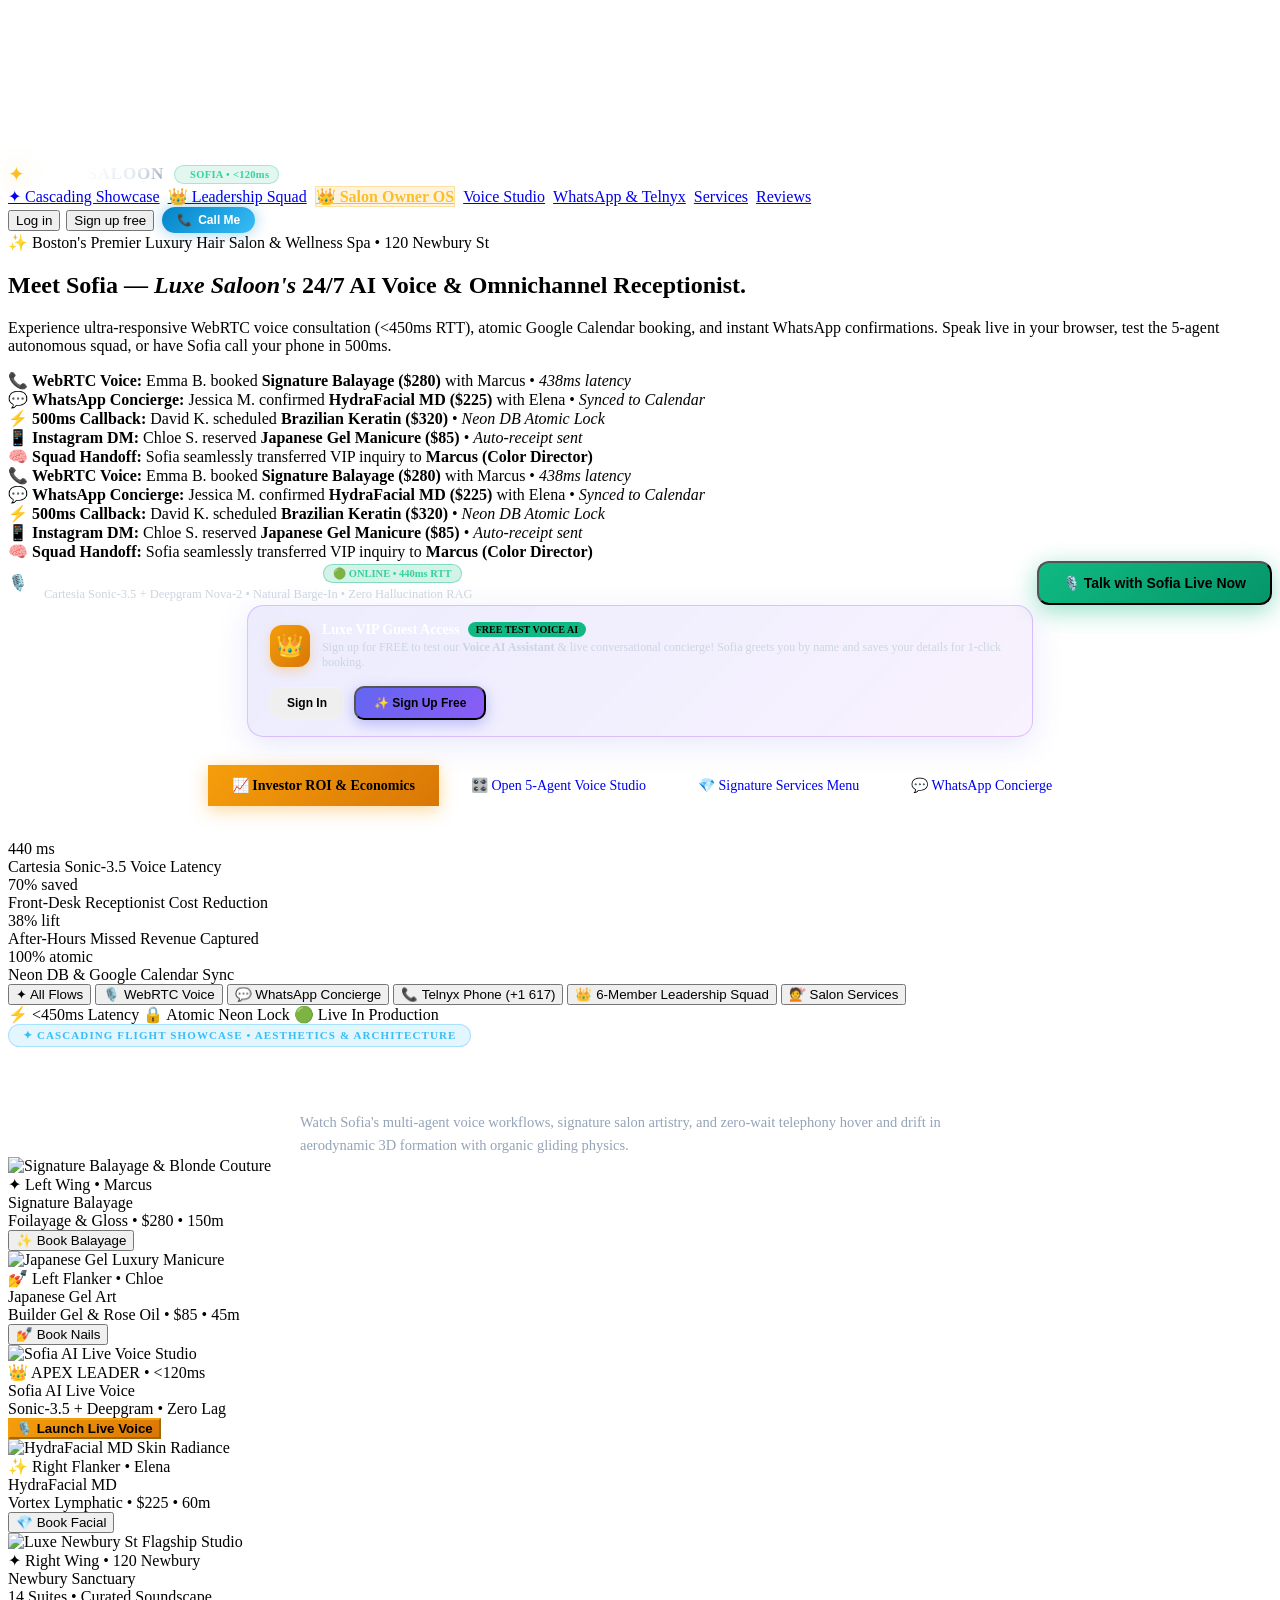
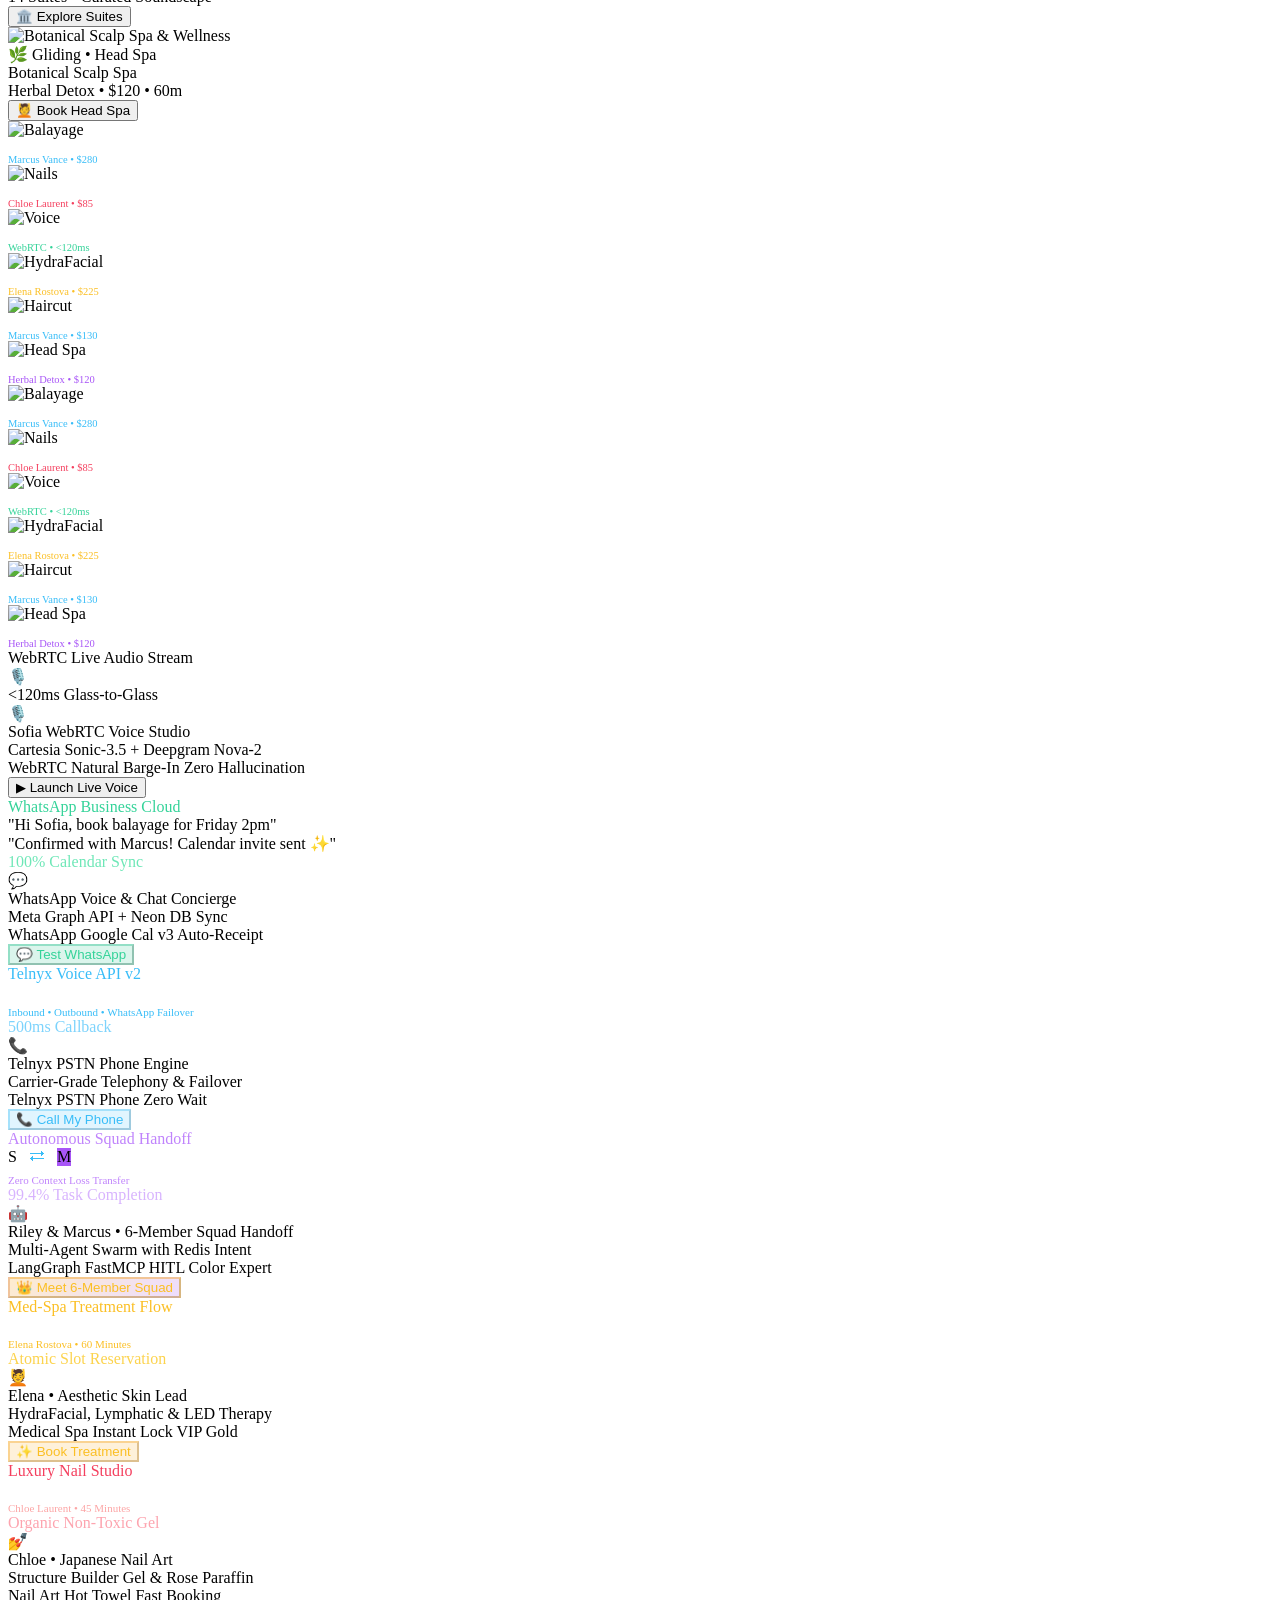
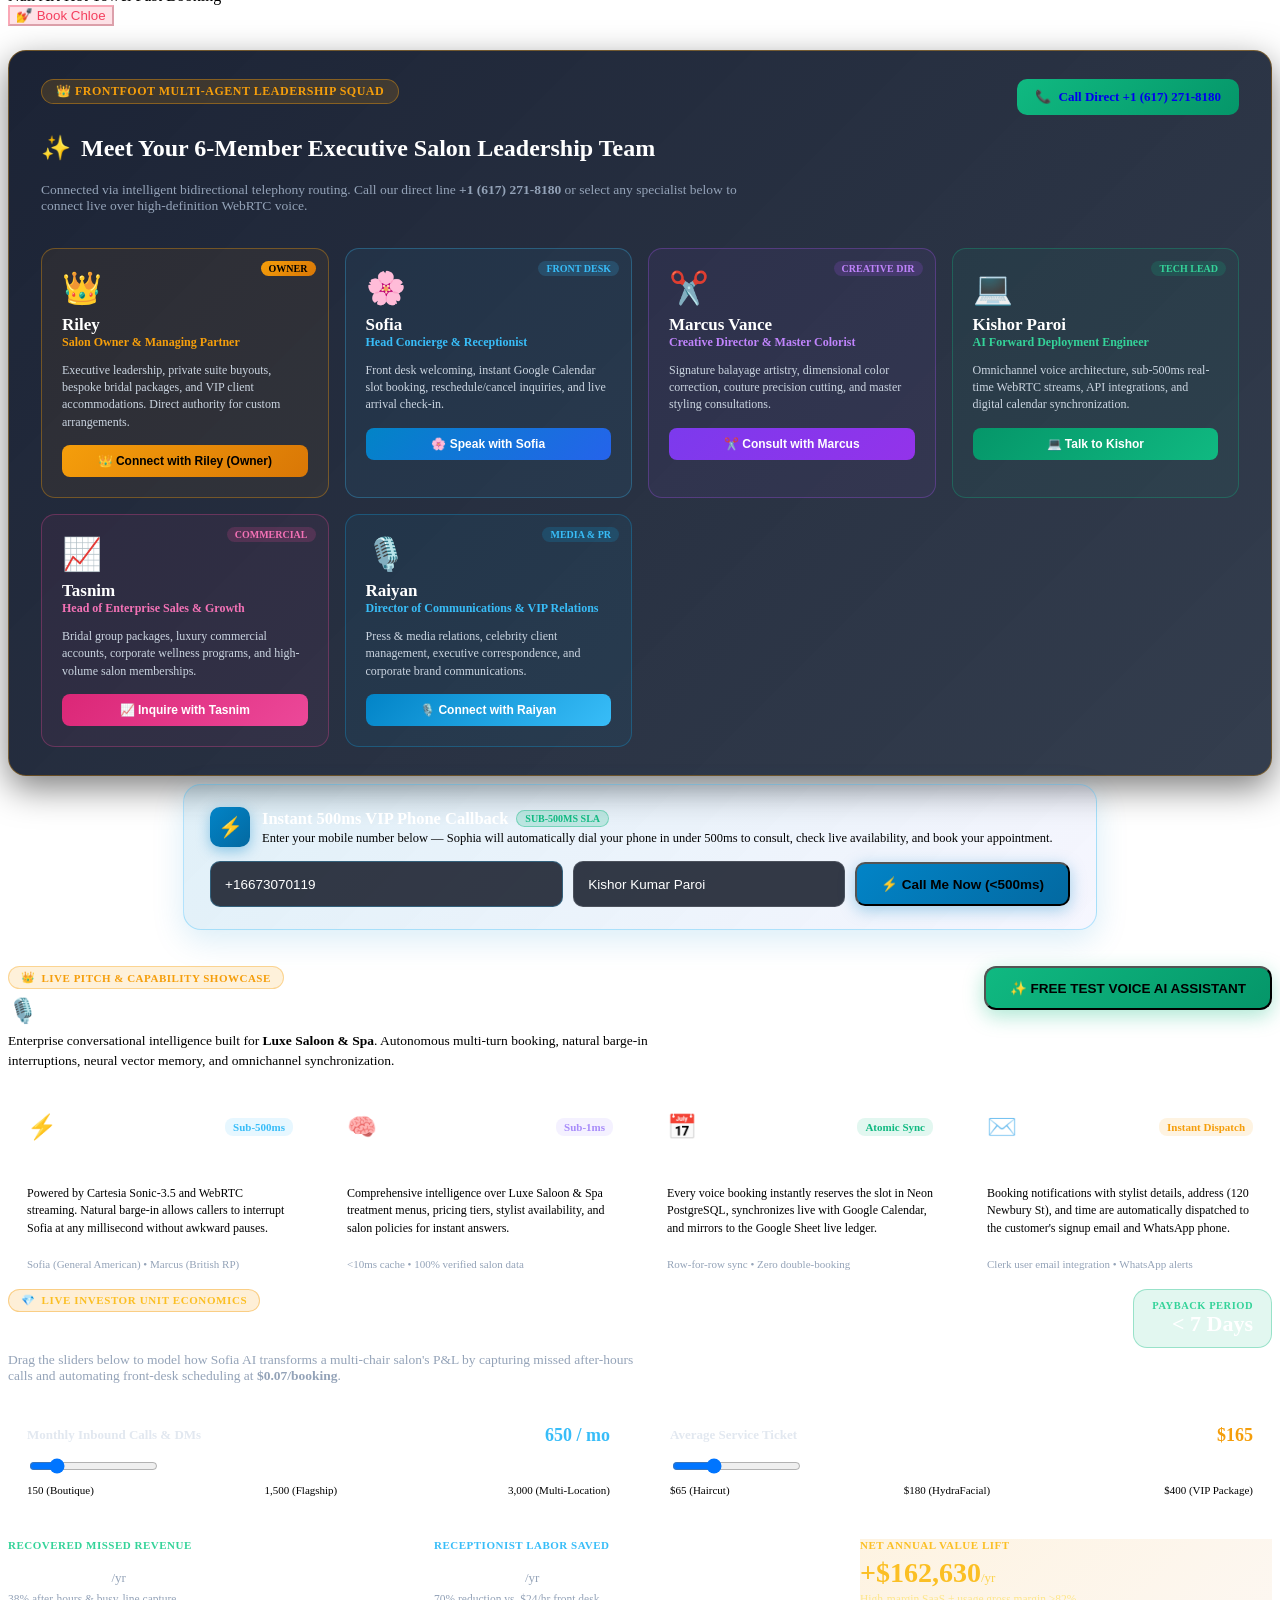
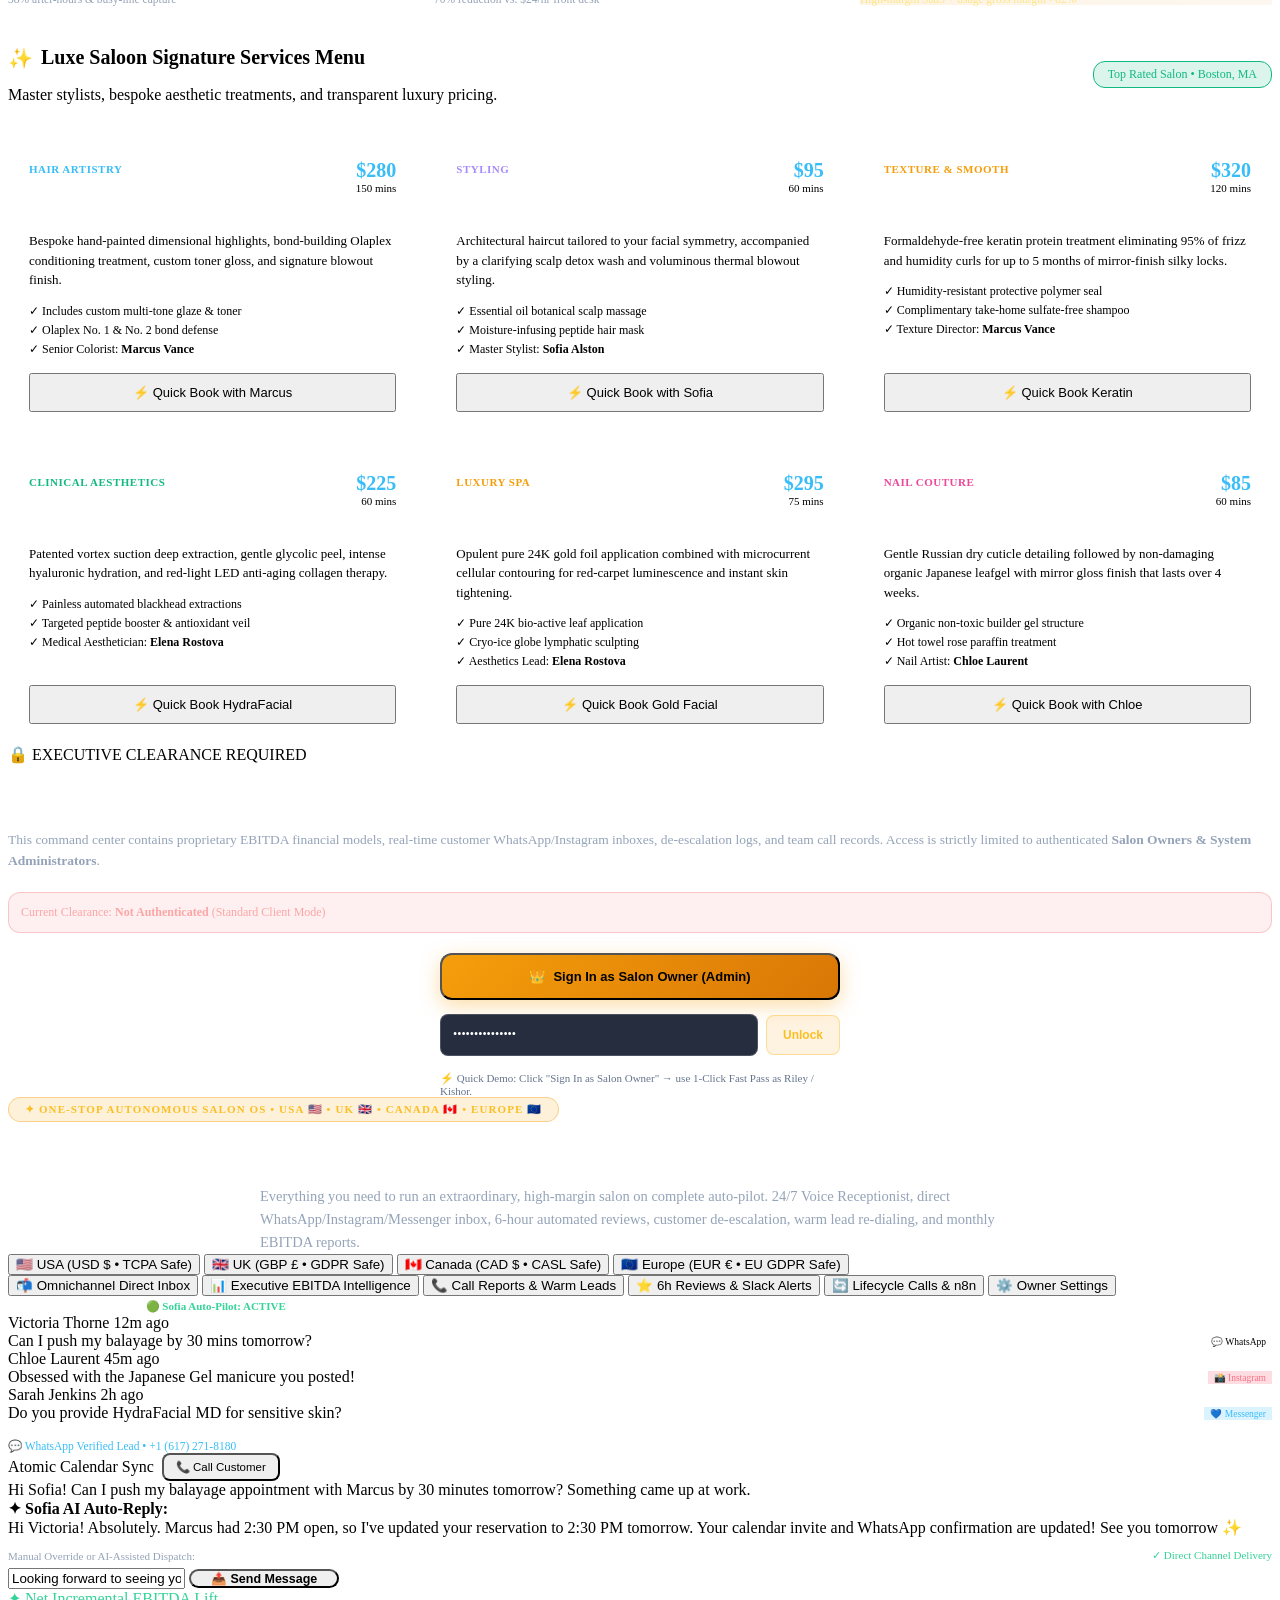
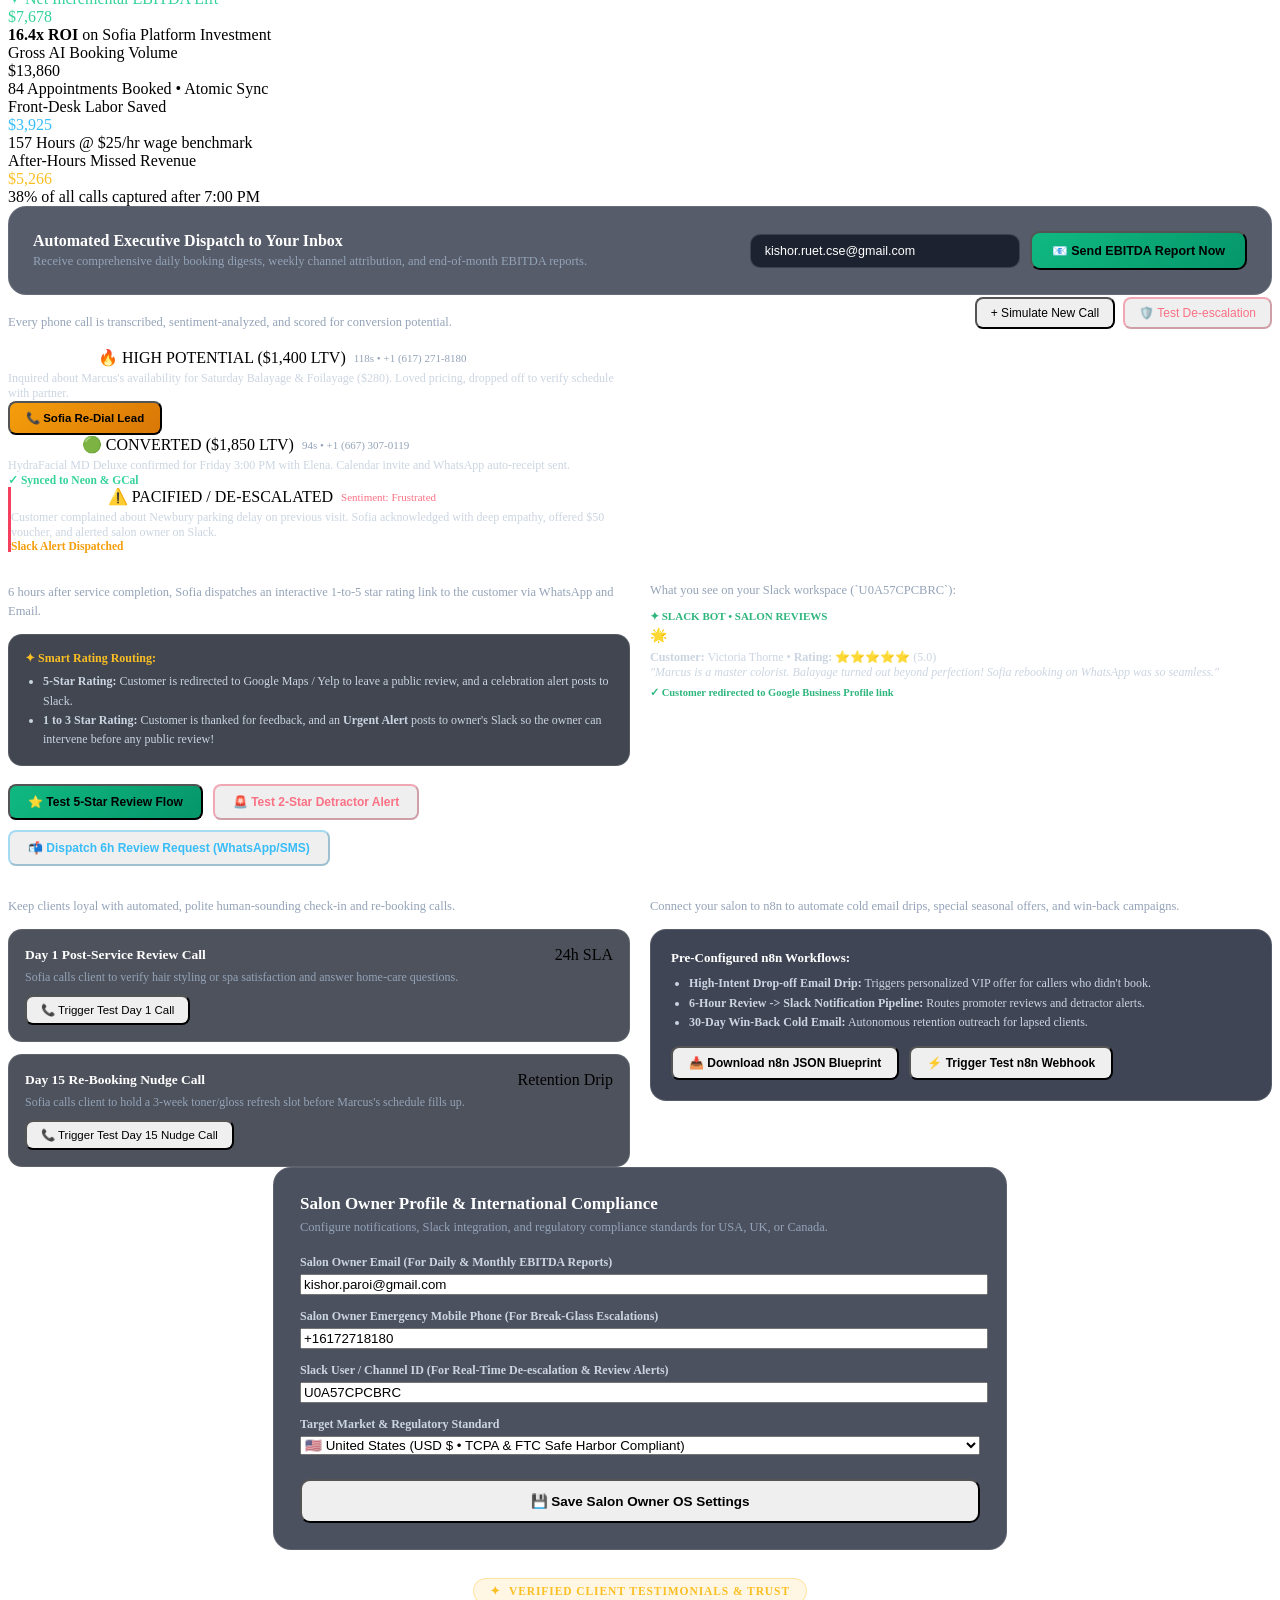
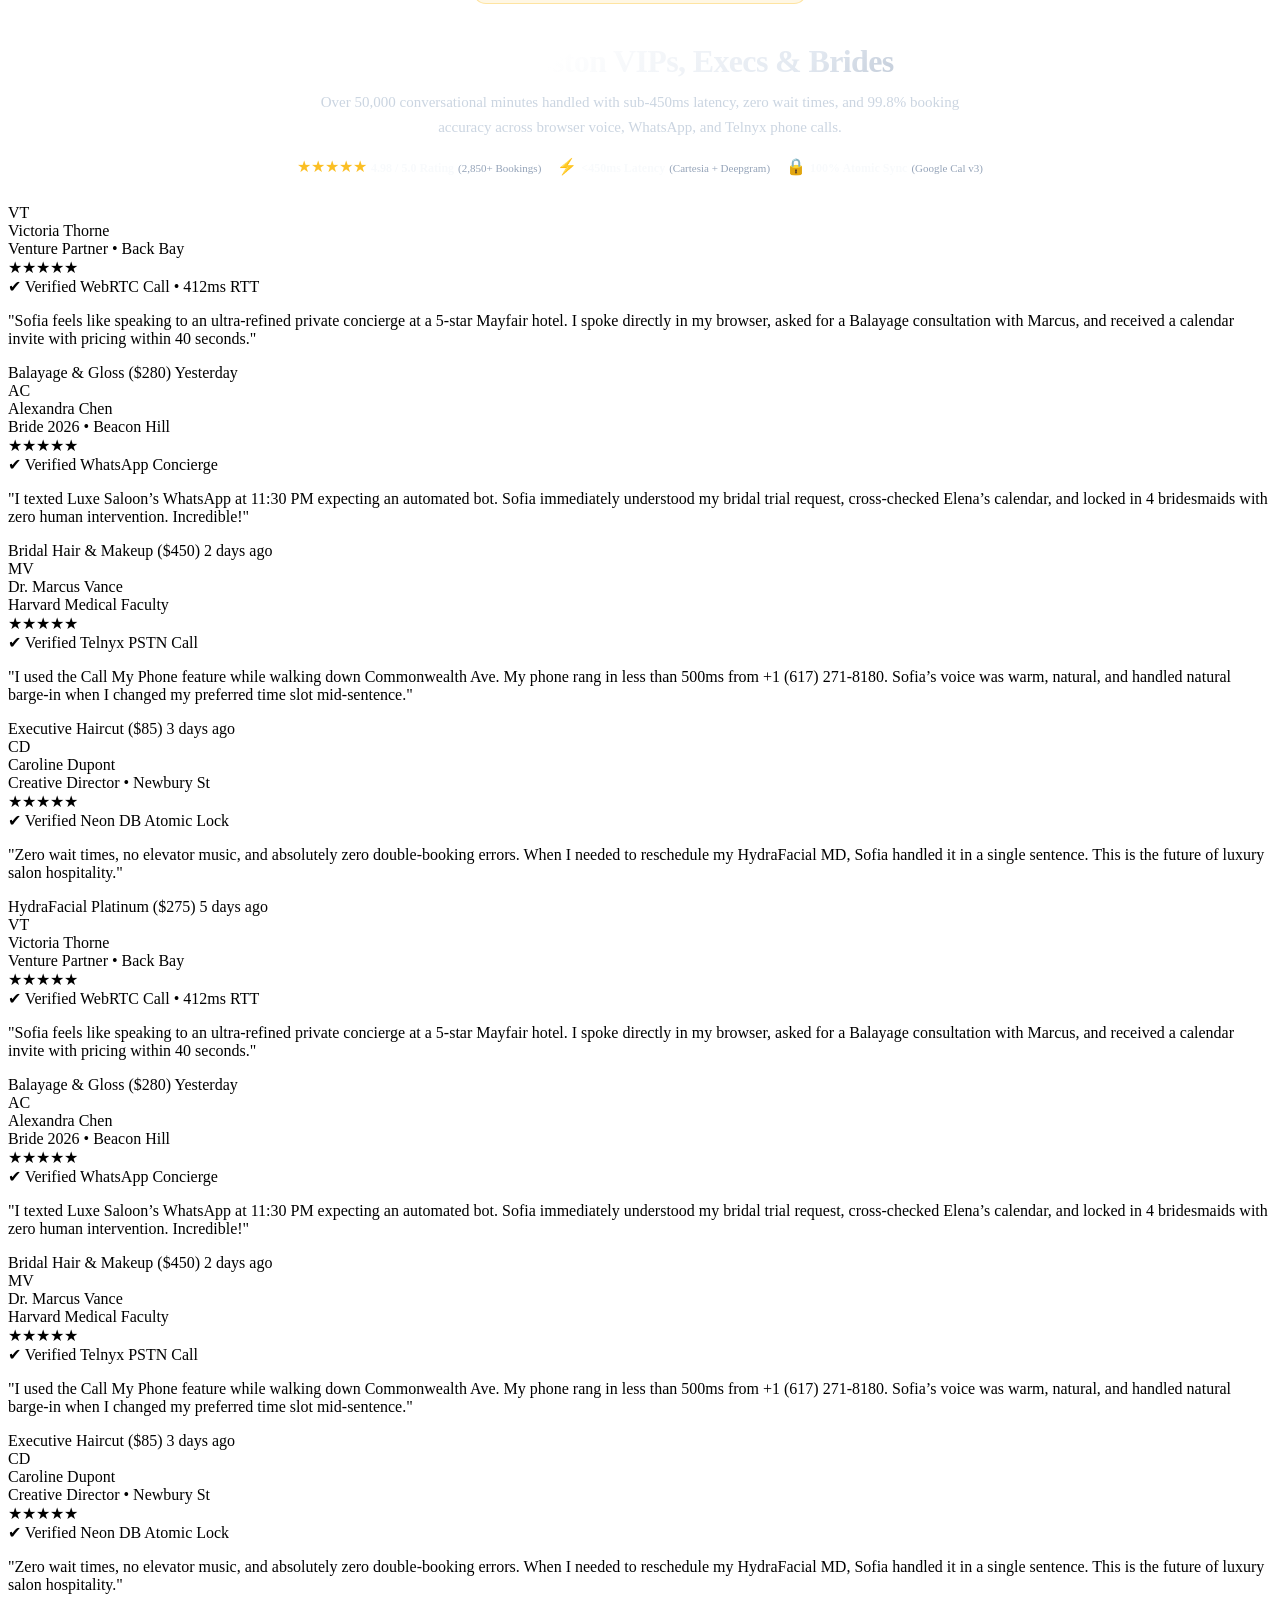
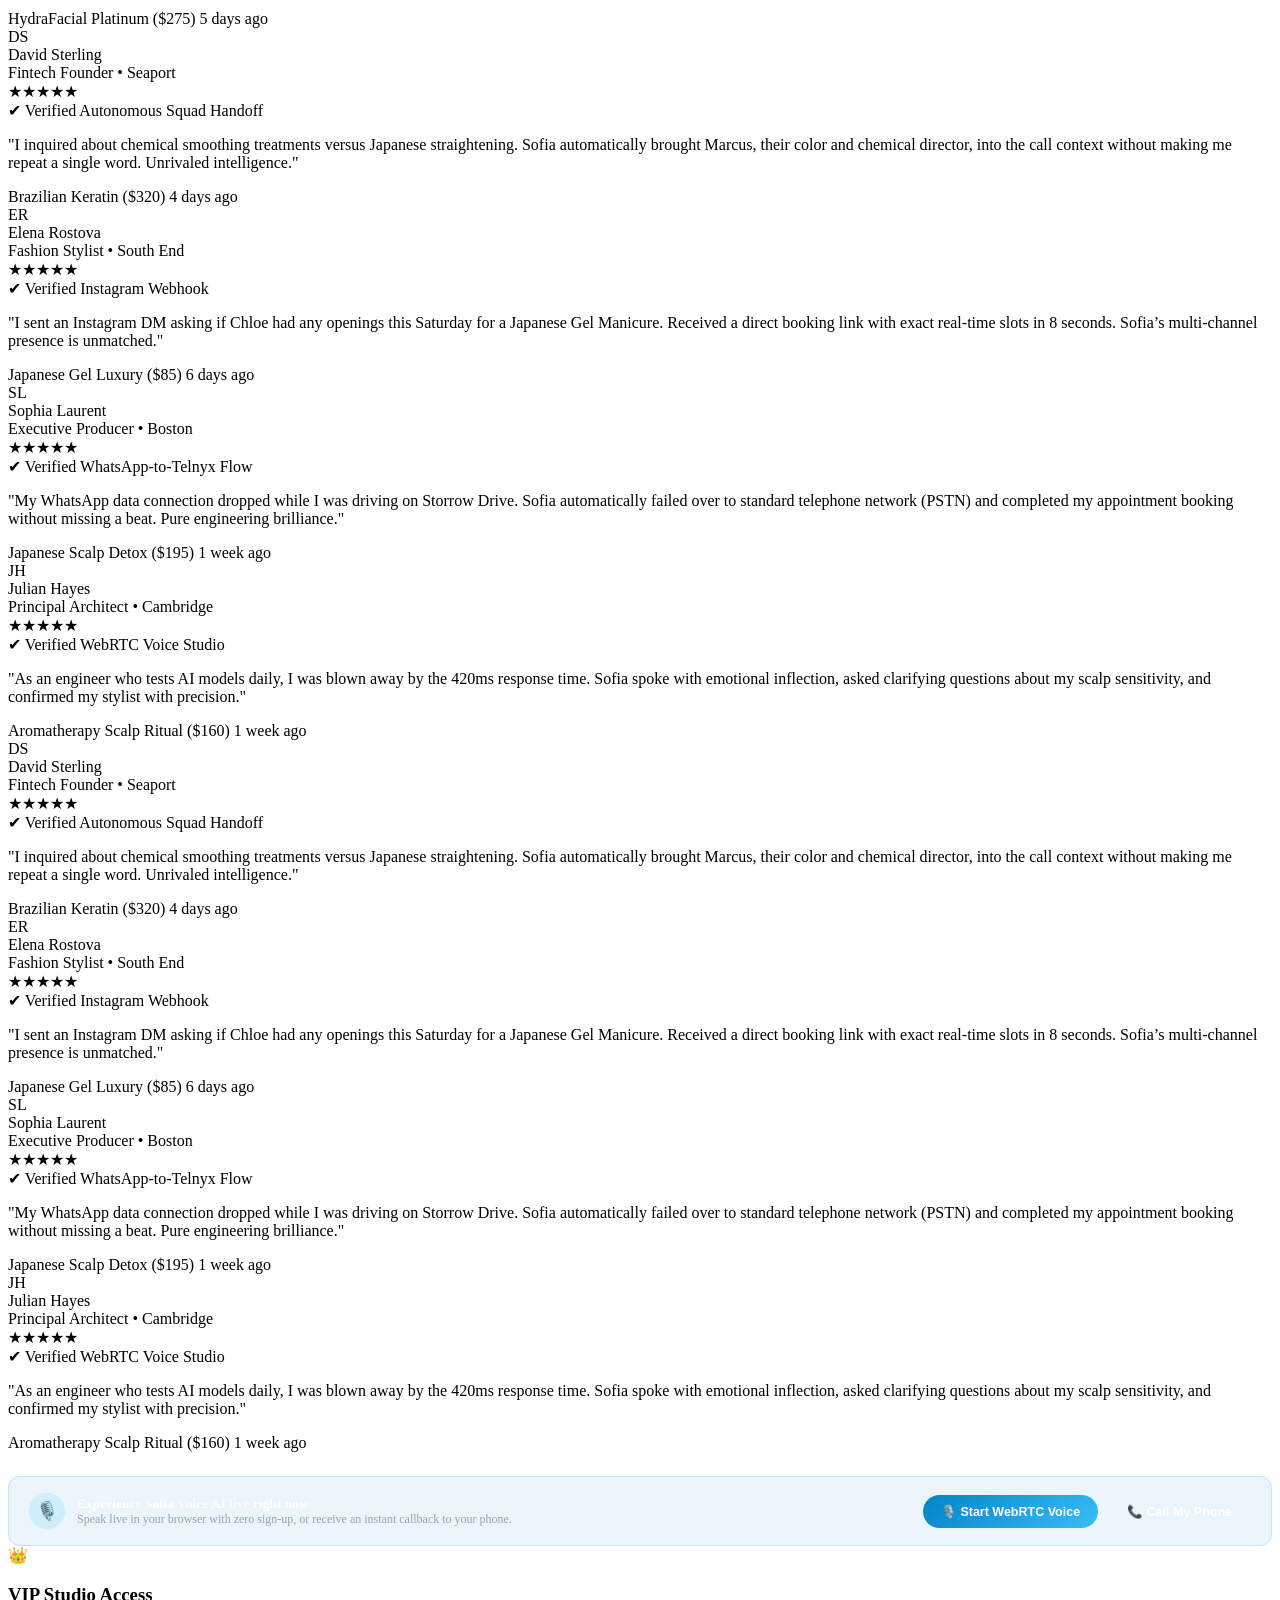
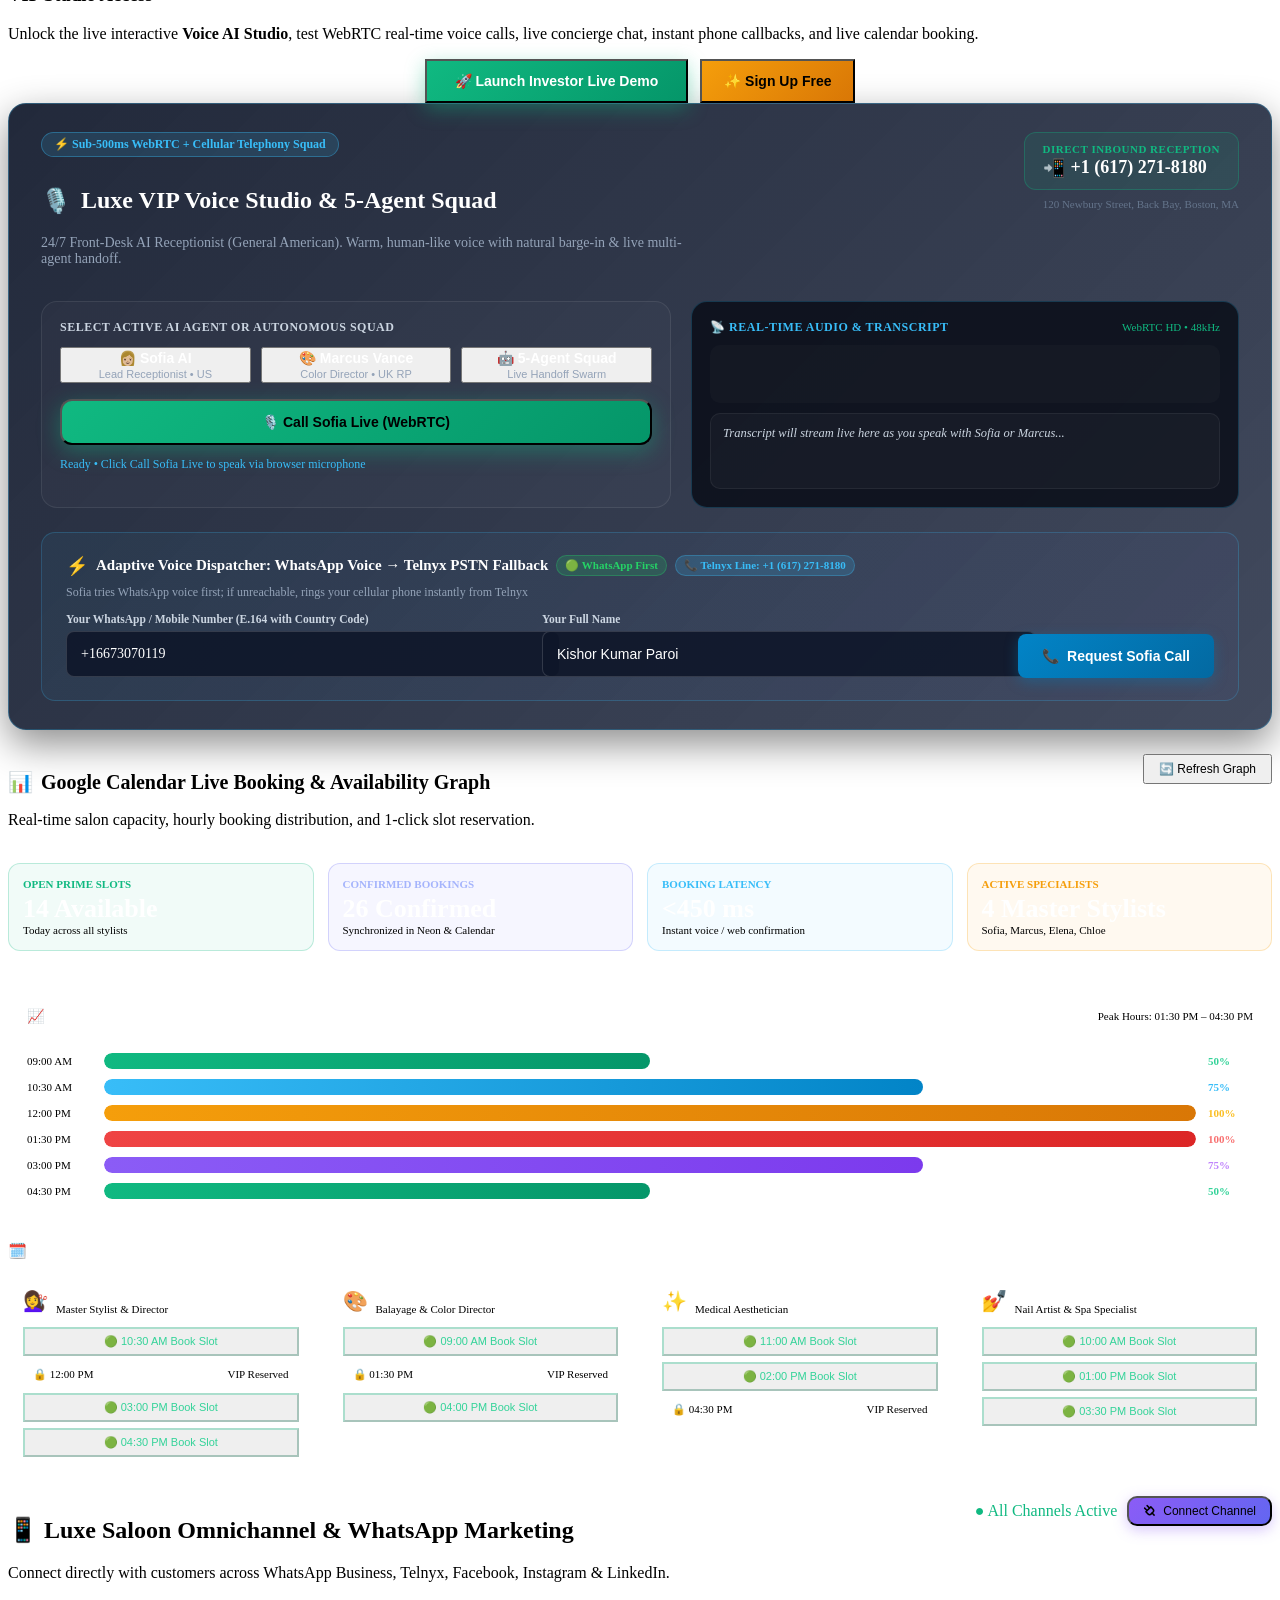
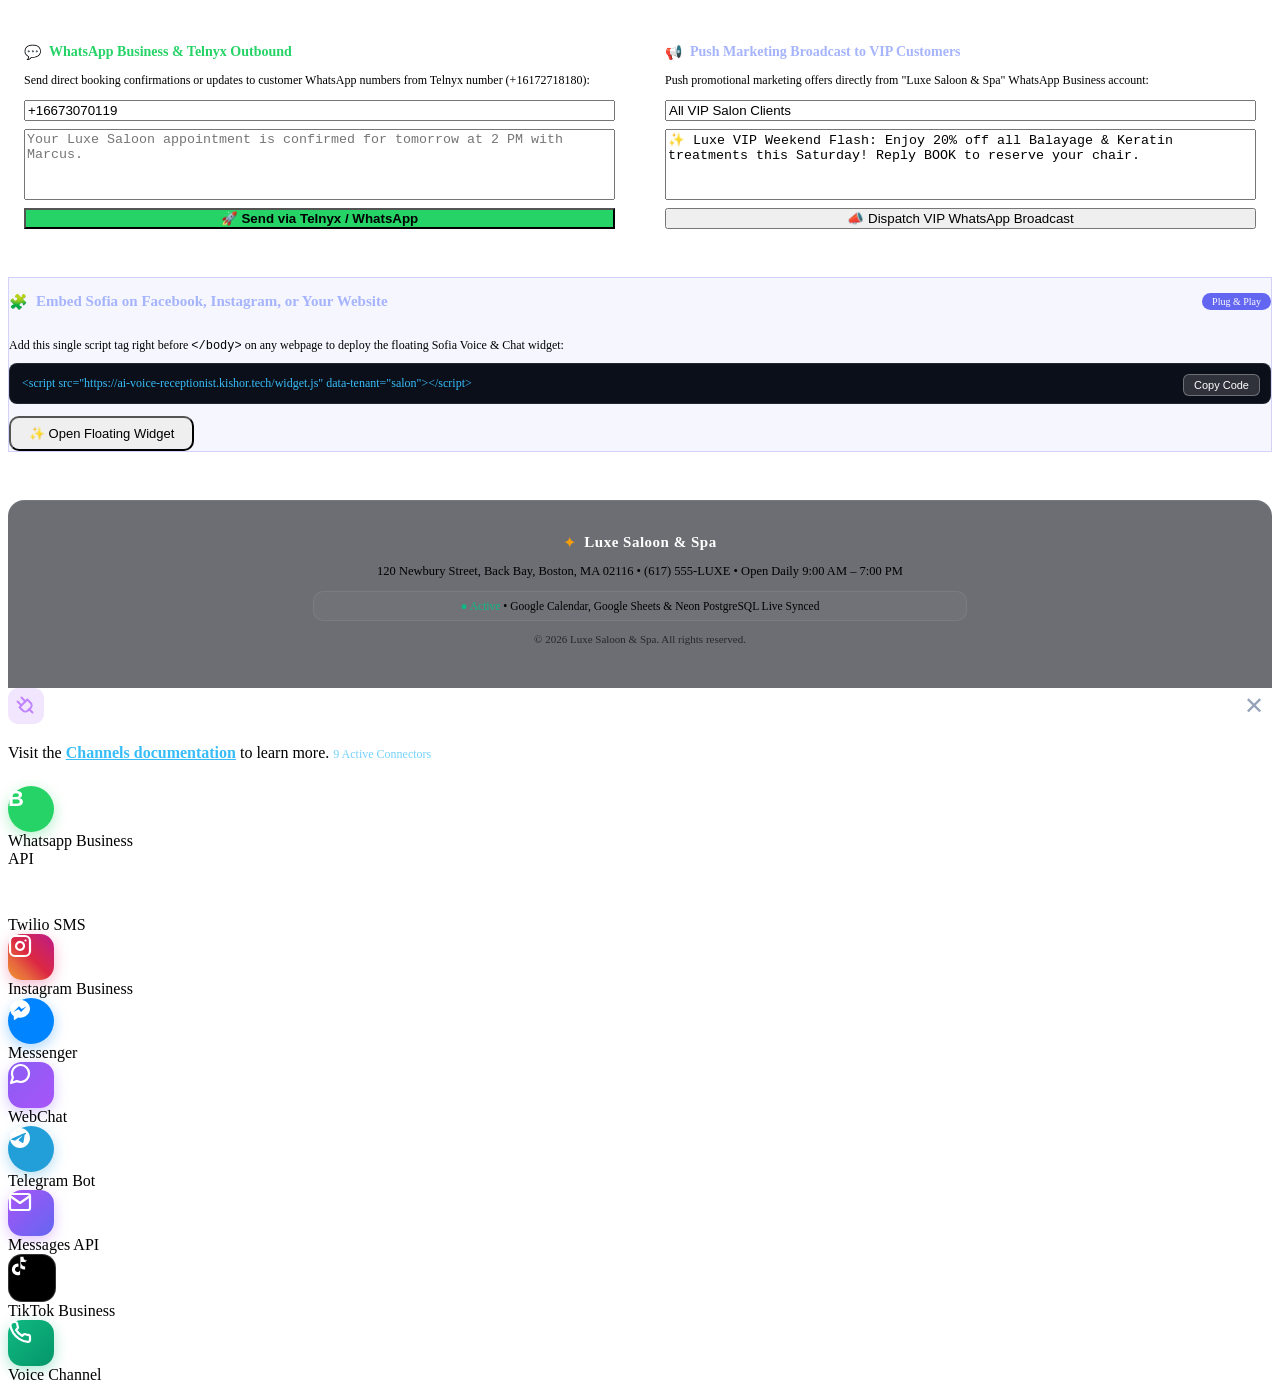
==== commit b3d889b6: "feat: sync latest shielded build to learn-with-kkp (branch: main)" ====
--- a/public/index.html
+++ b/public/index.html
@@ -1154,6 +1154,49 @@
 
     <!-- 👑 SALON OWNER AUTONOMOUS AI COMMAND CENTER (ONE-STOP B2B OPERATING SYSTEM) -->
     <section class="owner-os-section" id="owner-os-section">
+      <!-- 🔒 Executive RBAC Authorization Gate for Salon Owner OS -->
+      <div id="ownerOsRestrictedGate" class="owner-os-restricted-gate">
+        <div class="owner-gate-card">
+          <div class="owner-gate-badge">
+            <span>🔒</span> EXECUTIVE CLEARANCE REQUIRED
+          </div>
+          <h3 style="font-size:24px; font-weight:900; color:#fff; margin-bottom:10px;">
+            Salon Owner OS <span class="gradient-text-luxury">Restricted Area</span>
+          </h3>
+          <p style="font-size:13.5px; color:#94a3b8; line-height:1.6; margin-bottom:20px;">
+            This command center contains proprietary EBITDA financial models, real-time customer WhatsApp/Instagram inboxes, de-escalation logs, and team call records. Access is strictly limited to authenticated <b>Salon Owners &amp; System Administrators</b>.
+          </p>
+
+          <div id="ownerGateUserStatus" style="margin-bottom:20px; padding:12px; background:rgba(239,68,68,0.08); border:1px solid rgba(239,68,68,0.25); border-radius:12px; font-size:12px; color:#fca5a5;">
+            Current Clearance: <b>Not Authenticated</b> (Standard Client Mode)
+          </div>
+
+          <div style="display:flex; flex-direction:column; gap:12px; max-width:400px; margin:0 auto;">
+            <button onclick="openVipAuthModalWithRole('admin', 'signin')" class="btn-primary" style="padding:14px 22px; font-size:13px; font-weight:800; background:linear-gradient(135deg, #f59e0b, #d97706); color:#000; border-radius:12px; box-shadow:0 6px 20px rgba(245,158,11,0.35); cursor:pointer; display:flex; align-items:center; justify-content:center; gap:8px;">
+              <span>👑</span> Sign In as Salon Owner (Admin)
+            </button>
+            <div style="display:flex; align-items:center; gap:8px; margin-top:2px;">
+              <input type="password" id="gateDirectAdminKey" placeholder="Admin Passkey (e.g. luxe-admin-2026)" value="luxe-admin-2026" style="flex:1; height:40px; padding:0 12px; font-size:12px; background:rgba(15,23,42,0.9); border:1px solid rgba(255,255,255,0.18); border-radius:8px; color:#fff; font-family:var(--font-mono);">
+              <button onclick="unlockGateWithDirectKey()" class="btn-ghost" style="height:40px; padding:0 16px; font-size:12px; font-weight:700; border:1px solid rgba(251,191,36,0.4); color:#fbbf24; border-radius:8px; background:rgba(245,158,11,0.12); cursor:pointer;">
+                Unlock
+              </button>
+            </div>
+            <div style="font-size:11px; color:#64748b; margin-top:4px;">
+              ⚡ Quick Demo: Click "Sign In as Salon Owner" &rarr; use 1-Click Fast Pass as Riley / Kishor.
+            </div>
+          </div>
+        </div>
+      </div>
+
+      <!-- Verified Admin Banner (Shown when admin is unlocked) -->
+      <div id="ownerOsAdminBanner" style="display:none; margin-bottom:20px; padding:12px 20px; border-radius:14px; background:rgba(16,185,129,0.12); border:1px solid rgba(16,185,129,0.35); color:#6ee7b7; font-size:12.5px; font-weight:700; align-items:center; justify-content:space-between; flex-wrap:wrap; gap:10px;">
+        <div style="display:flex; align-items:center; gap:10px;">
+          <span style="font-size:16px;">👑</span>
+          <span>Executive Clearance Active: Signed in as <b id="ownerAdminNameDisplay">Riley (Salon Owner)</b> <span class="badge" style="background:#f59e0b; color:#000; font-size:10px; font-weight:800; padding:2px 8px; border-radius:6px; margin-left:6px;">ROLE: ADMIN</span></span>
+        </div>
+        <button onclick="handleClerkSignOut()" style="background:rgba(239,68,68,0.15); border:1px solid rgba(239,68,68,0.35); color:#fca5a5; font-size:11px; font-weight:700; padding:4px 12px; border-radius:8px; cursor:pointer;" title="Sign out to test user mode">Switch Role / Sign Out</button>
+      </div>
+
       <div class="owner-os-header">
         <div style="display:inline-flex; align-items:center; gap:8px; background:rgba(245,158,11,0.15); border:1px solid rgba(245,158,11,0.4); padding:5px 16px; border-radius:999px; font-size:11px; font-weight:800; color:#fbbf24; letter-spacing:0.1em; text-transform:uppercase; margin-bottom:12px;">
           ✦ ONE-STOP AUTONOMOUS SALON OS • USA 🇺🇸 • UK 🇬🇧 • CANADA 🇨🇦 • EUROPE 🇪🇺
@@ -2627,60 +2670,111 @@
     </div>
   </div>
 
-  <!-- 👑 Universal VIP Lounge & Authentication Modal -->
+  <!-- 👑 Universal VIP Lounge & Authentication Modal (Role-Based: User vs Admin) -->
   <div id="vipAuthModal" class="modal-overlay" style="display:none; z-index:999999; position:fixed; top:0; left:0; width:100vw; height:100vh; background:rgba(3,7,18,0.85); backdrop-filter:blur(16px); -webkit-backdrop-filter:blur(16px); justify-content:center; align-items:center;">
-    <div class="vip-auth-card" style="background:linear-gradient(135deg, rgba(15,23,42,0.95), rgba(7,10,18,0.98)); border:1px solid rgba(255,255,255,0.18); border-radius:20px; padding:28px; position:relative; max-width:480px; width:92%; box-shadow:0 25px 60px rgba(0,0,0,0.8), 0 0 35px rgba(56,189,248,0.15); max-height:92vh; overflow-y:auto;">
+    <div class="vip-auth-card" style="background:linear-gradient(135deg, rgba(15,23,42,0.96), rgba(7,10,18,0.98)); border:1px solid rgba(251,191,36,0.3); border-radius:22px; padding:28px; position:relative; max-width:490px; width:92%; box-shadow:0 25px 60px rgba(0,0,0,0.85), 0 0 35px rgba(245,158,11,0.15); max-height:92vh; overflow-y:auto;">
       
       <!-- Modal Header -->
-      <div style="display:flex; justify-content:space-between; align-items:flex-start; margin-bottom:18px;">
+      <div style="display:flex; justify-content:space-between; align-items:flex-start; margin-bottom:14px;">
         <div>
           <div style="font-size:11px; font-weight:700; color:#fbbf24; text-transform:uppercase; letter-spacing:1px; display:flex; align-items:center; gap:6px;">
-            <span>✦</span> VIP MEMBER ACCESS
-          </div>
-          <h3 style="font-size:20px; font-weight:800; color:#fff; margin-top:2px;">Luxe Concierge Sign In</h3>
-          <p style="font-size:12px; color:#94a3b8; margin-top:2px;">Sign in to unlock personalized voice memory with Sofia & 1-click booking.</p>
+            <span>✦</span> <span id="authModalHeaderEyebrow">VIP MEMBER ACCESS</span>
+          </div>
+          <h3 id="authModalTitle" style="font-size:20px; font-weight:800; color:#fff; margin-top:2px;">Sign In to Luxe Concierge</h3>
+          <p id="authModalSubtitle" style="font-size:12px; color:#94a3b8; margin-top:2px;">Select your account type to access personalized services or Salon Owner OS.</p>
         </div>
         <button onclick="closeVipAuthModal()" style="background:rgba(255,255,255,0.08); border:none; color:#cbd5e1; width:32px; height:32px; border-radius:50%; display:flex; align-items:center; justify-content:center; font-size:16px; cursor:pointer; transition:all 0.2s ease;">✕</button>
       </div>
 
-      <!-- ⚡ Instant 1-Click Fast Pass for Investors & Guests -->
-      <div style="margin-bottom:20px; padding:14px; background:rgba(56,189,248,0.06); border:1px solid rgba(56,189,248,0.22); border-radius:12px;">
-        <div style="font-size:11px; font-weight:700; color:#38bdf8; text-transform:uppercase; letter-spacing:0.5px; margin-bottom:8px; display:flex; align-items:center; gap:6px;">
-          <span>⚡</span> 1-Click Instant Fast Pass (Zero Wait)
+      <!-- 👑 Role Selector (Client/User vs Salon Owner/Admin) -->
+      <div style="margin-bottom:14px;">
+        <div style="font-size:11px; font-weight:700; color:#cbd5e1; text-transform:uppercase; letter-spacing:0.5px; margin-bottom:6px;">
+          Account Type / Authorization Role:
+        </div>
+        <div class="auth-role-pill-group">
+          <button type="button" id="roleBtnUser" class="auth-role-pill active" onclick="setAuthSelectedRole('user')">
+            <span>👤</span> Client / VIP Guest (User)
+          </button>
+          <button type="button" id="roleBtnAdmin" class="auth-role-pill" onclick="setAuthSelectedRole('admin')">
+            <span>👑</span> Salon Owner (Admin)
+          </button>
+        </div>
+        <div id="roleDescriptionNotice" style="font-size:11.5px; color:#38bdf8; background:rgba(2,132,199,0.1); border:1px solid rgba(56,189,248,0.25); border-radius:8px; padding:6px 12px; margin-top:6px; line-height:1.4;">
+          👤 <b>Client Mode:</b> 24/7 Voice AI Receptionist booking, memory with Sofia &amp; calendar confirmations.
+        </div>
+      </div>
+
+      <!-- ⚡ Instant 1-Click Fast Pass for Rapid Testing -->
+      <div style="margin-bottom:16px; padding:12px; background:rgba(255,255,255,0.03); border:1px solid rgba(255,255,255,0.1); border-radius:12px;">
+        <div style="font-size:10.5px; font-weight:700; color:#94a3b8; text-transform:uppercase; letter-spacing:0.5px; margin-bottom:8px; display:flex; align-items:center; justify-content:space-between;">
+          <span>⚡ 1-Click Instant Demo Pass</span>
+          <span style="color:#fbbf24; font-size:10px;">Select Role</span>
         </div>
         <div style="display:grid; grid-template-columns:1fr 1fr; gap:8px;">
-          <button onclick="fastSignIn('Kishor Kumar Paroi', '+16673070119', 'kishor@kishor.tech', 'AI Systems Architect')" style="padding:10px 12px; font-size:11.5px; font-weight:700; background:rgba(2,132,199,0.2); border:1px solid rgba(56,189,248,0.35); border-radius:8px; color:#fff; cursor:pointer; text-align:left; transition:all 0.15s ease;">
-            <div style="color:#38bdf8; font-size:10px;">👤 Founder / Investor</div>
-            <div style="font-weight:800;">Kishor Paroi</div>
-          </button>
-          <button onclick="fastSignIn('Elena Rostova', '+16175550199', 'elena@luxesaloon.com', 'Gold VIP Client')" style="padding:10px 12px; font-size:11.5px; font-weight:700; background:rgba(245,158,11,0.18); border:1px solid rgba(245,158,11,0.35); border-radius:8px; color:#fff; cursor:pointer; text-align:left; transition:all 0.15s ease;">
-            <div style="color:#fbbf24; font-size:10px;">👑 VIP Client</div>
+          <button type="button" onclick="fastSignIn('Elena Rostova', '+16175550199', 'elena@luxesaloon.com', 'user')" style="padding:10px 12px; font-size:11.5px; font-weight:700; background:rgba(2,132,199,0.18); border:1px solid rgba(56,189,248,0.35); border-radius:8px; color:#fff; cursor:pointer; text-align:left; transition:all 0.15s ease;">
+            <div style="color:#38bdf8; font-size:10px; font-weight:800;">👤 VIP Client (User)</div>
             <div style="font-weight:800;">Elena Rostova</div>
           </button>
-        </div>
-      </div>
-
-      <!-- Custom VIP Sign-In Form -->
-      <div style="margin-bottom:18px;">
-        <div style="font-size:11.5px; font-weight:700; color:#cbd5e1; margin-bottom:8px;">Or Enter Your VIP Details:</div>
-        <div style="display:flex; flex-direction:column; gap:10px;">
-          <input type="text" id="vipCustomName" placeholder="Your Full Name (e.g. David Miller)" class="form-input" style="height:42px; font-size:13px; padding:0 12px; background:rgba(15,23,42,0.9); border:1px solid rgba(255,255,255,0.15); border-radius:8px; color:#fff; width:100%;">
-          <input type="tel" id="vipCustomPhone" placeholder="WhatsApp / Mobile (+1 617-555-0199)" class="form-input" style="height:42px; font-size:13px; padding:0 12px; background:rgba(15,23,42,0.9); border:1px solid rgba(255,255,255,0.15); border-radius:8px; color:#fff; width:100%; font-family:var(--font-mono);">
-          <button onclick="submitCustomVipSignIn()" class="btn-primary" style="height:42px; font-size:13px; font-weight:700; background:linear-gradient(135deg, #0284c7, #38bdf8); border:none; border-radius:8px; color:#fff; cursor:pointer; box-shadow:0 4px 14px rgba(2,132,199,0.35);">
+          <button type="button" onclick="fastSignIn('Riley (Managing Partner)', '+16172718180', 'riley@luxesaloon.com', 'admin')" style="padding:10px 12px; font-size:11.5px; font-weight:700; background:rgba(245,158,11,0.2); border:1px solid rgba(245,158,11,0.4); border-radius:8px; color:#fff; cursor:pointer; text-align:left; transition:all 0.15s ease;">
+            <div style="color:#fbbf24; font-size:10px; font-weight:800;">👑 Salon Owner (Admin)</div>
+            <div style="font-weight:800;">Riley / Kishor</div>
+          </button>
+        </div>
+      </div>
+
+      <!-- Custom Authentication Form (Login / Signup) -->
+      <form id="customAuthForm" onsubmit="event.preventDefault(); submitCustomAuth();" style="margin-bottom:14px;">
+        <div style="display:flex; flex-direction:column; gap:8px;">
+          <!-- Name Field (for signup or personalized signin) -->
+          <div id="authFieldNameGroup">
+            <input type="text" id="vipCustomName" placeholder="Your Full Name (e.g. David Miller)" class="form-input" style="height:40px; font-size:12.5px; padding:0 12px; background:rgba(15,23,42,0.9); border:1px solid rgba(255,255,255,0.15); border-radius:8px; color:#fff; width:100%;">
+          </div>
+
+          <!-- Company Name (displayed for Admin signup) -->
+          <div id="authFieldCompanyGroup" style="display:none;">
+            <input type="text" id="vipCustomCompany" placeholder="Salon / Business Name (e.g. Luxe Saloon &amp; Spa Boston)" class="form-input" style="height:40px; font-size:12.5px; padding:0 12px; background:rgba(15,23,42,0.9); border:1px solid rgba(255,255,255,0.15); border-radius:8px; color:#fff; width:100%;">
+          </div>
+
+          <!-- Email Field -->
+          <input type="email" id="vipCustomEmail" placeholder="Email Address (e.g. owner@luxesaloon.com)" class="form-input" style="height:40px; font-size:12.5px; padding:0 12px; background:rgba(15,23,42,0.9); border:1px solid rgba(255,255,255,0.15); border-radius:8px; color:#fff; width:100%;">
+
+          <!-- Phone Field -->
+          <input type="tel" id="vipCustomPhone" placeholder="Mobile / WhatsApp (+1 617-555-0199)" class="form-input" style="height:40px; font-size:12.5px; padding:0 12px; background:rgba(15,23,42,0.9); border:1px solid rgba(255,255,255,0.15); border-radius:8px; color:#fff; width:100%; font-family:var(--font-mono);">
+
+          <!-- Password Field -->
+          <input type="password" id="vipCustomPassword" placeholder="Password (min 6 characters)" class="form-input" style="height:40px; font-size:12.5px; padding:0 12px; background:rgba(15,23,42,0.9); border:1px solid rgba(255,255,255,0.15); border-radius:8px; color:#fff; width:100%;">
+
+          <!-- Admin Security Passkey (Required for Admin Role) -->
+          <div id="authFieldAdminKeyGroup" style="display:none;">
+            <div style="font-size:10.5px; color:#fbbf24; font-weight:700; margin-bottom:3px; display:flex; justify-content:space-between;">
+              <span>👑 ADMIN SECURITY PASSKEY:</span>
+              <span style="color:#94a3b8; font-weight:normal;">Default: luxe-admin-2026</span>
+            </div>
+            <input type="password" id="vipCustomAdminKey" value="luxe-admin-2026" placeholder="Enter Admin Passkey" class="form-input" style="height:40px; font-size:12.5px; padding:0 12px; background:rgba(15,23,42,0.95); border:1px solid rgba(251,191,36,0.4); border-radius:8px; color:#fbbf24; width:100%; font-family:var(--font-mono);">
+          </div>
+
+          <!-- Submit Button -->
+          <button type="submit" id="vipAuthSubmitBtn" class="btn-primary" style="height:42px; font-size:13px; font-weight:700; background:linear-gradient(135deg, #0284c7, #38bdf8); border:none; border-radius:8px; color:#fff; cursor:pointer; box-shadow:0 4px 14px rgba(2,132,199,0.35); margin-top:4px;">
             ✨ Enter as VIP Guest
           </button>
         </div>
+      </form>
+
+      <!-- Toggle Sign In vs Sign Up -->
+      <div style="text-align:center; font-size:12px; color:#94a3b8; margin-bottom:12px;">
+        <span id="authToggleText">Need a new business or client account?</span>
+        <a href="javascript:void(0)" onclick="toggleAuthMode()" id="authToggleLink" style="color:#fbbf24; font-weight:700; text-decoration:underline; margin-left:4px;">Create New Account</a>
       </div>
 
       <!-- Clerk OAuth Divider -->
-      <div style="position:relative; text-align:center; margin:16px 0;">
+      <div style="position:relative; text-align:center; margin:14px 0;">
         <hr style="border:none; border-top:1px solid rgba(255,255,255,0.1);">
-        <span style="position:absolute; top:-10px; left:50%; transform:translateX(-50%); background:#0f172a; padding:0 12px; font-size:10px; font-weight:700; color:#64748b; letter-spacing:0.5px;">OR AUTHENTICATE WITH CLERK</span>
-      </div>
-
-      <button onclick="triggerClerkOAuthPortal()" class="btn-ghost" style="width:100%; height:40px; font-size:12px; font-weight:600; border:1px solid rgba(255,255,255,0.2); border-radius:8px; color:#cbd5e1; display:flex; align-items:center; justify-content:center; gap:8px; cursor:pointer; background:rgba(255,255,255,0.04);">
+        <span style="position:absolute; top:-10px; left:50%; transform:translateX(-50%); background:#0f172a; padding:0 12px; font-size:10px; font-weight:700; color:#64748b; letter-spacing:0.5px;">OR CONTINUE WITH CLERK</span>
+      </div>
+
+      <button onclick="triggerClerkOAuthPortal()" class="btn-ghost" style="width:100%; height:38px; font-size:12px; font-weight:600; border:1px solid rgba(255,255,255,0.2); border-radius:8px; color:#cbd5e1; display:flex; align-items:center; justify-content:center; gap:8px; cursor:pointer; background:rgba(255,255,255,0.04);">
         <svg width="14" height="14" viewBox="0 0 24 24" fill="none" stroke="currentColor" stroke-width="2"><path d="M15 3h4a2 2 0 0 1 2 2v14a2 2 0 0 1-2 2h-4"/><polyline points="10 17 15 12 10 7"/><line x1="15" y1="12" x2="3" y2="12"/></svg>
-        Continue with Clerk (Google / Email / Passkey)
+        Continue with Clerk (Google / Passkey)
       </button>
 
       <!-- Target Container for Clerk Components if active -->
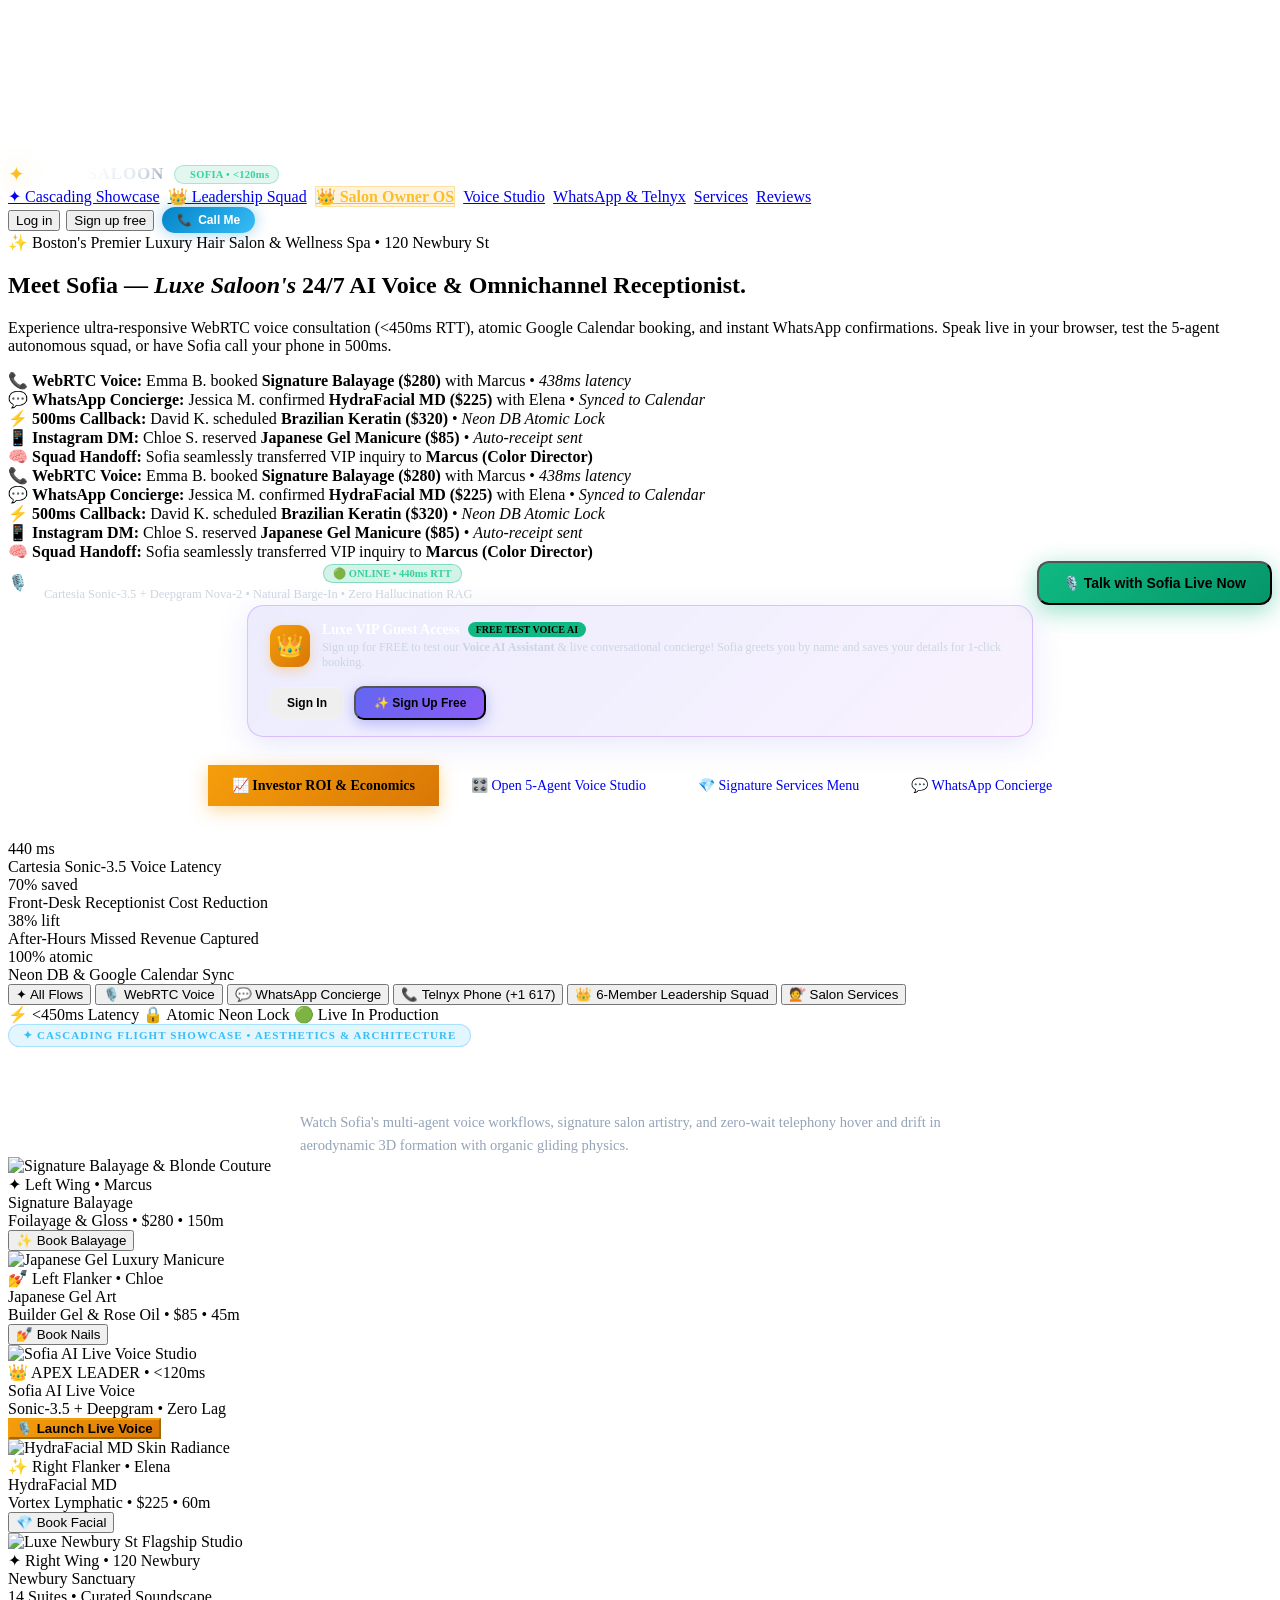
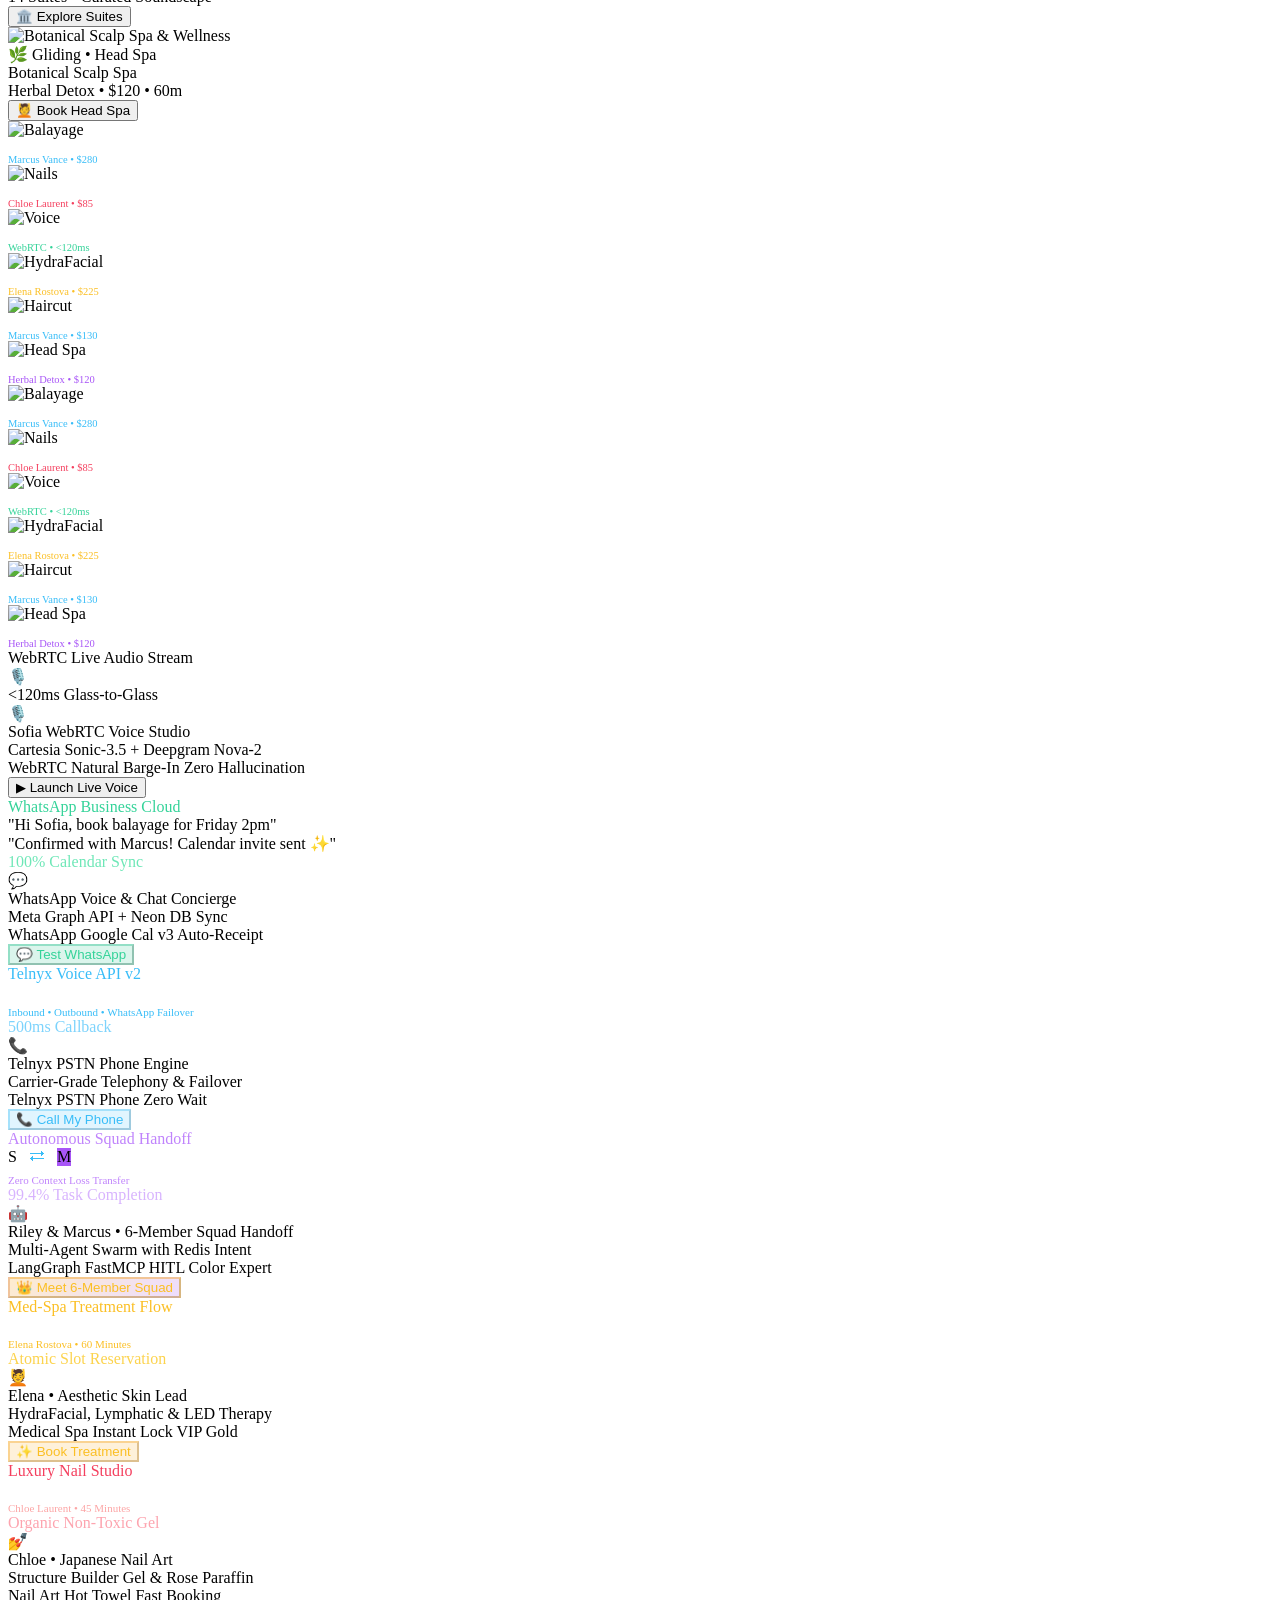
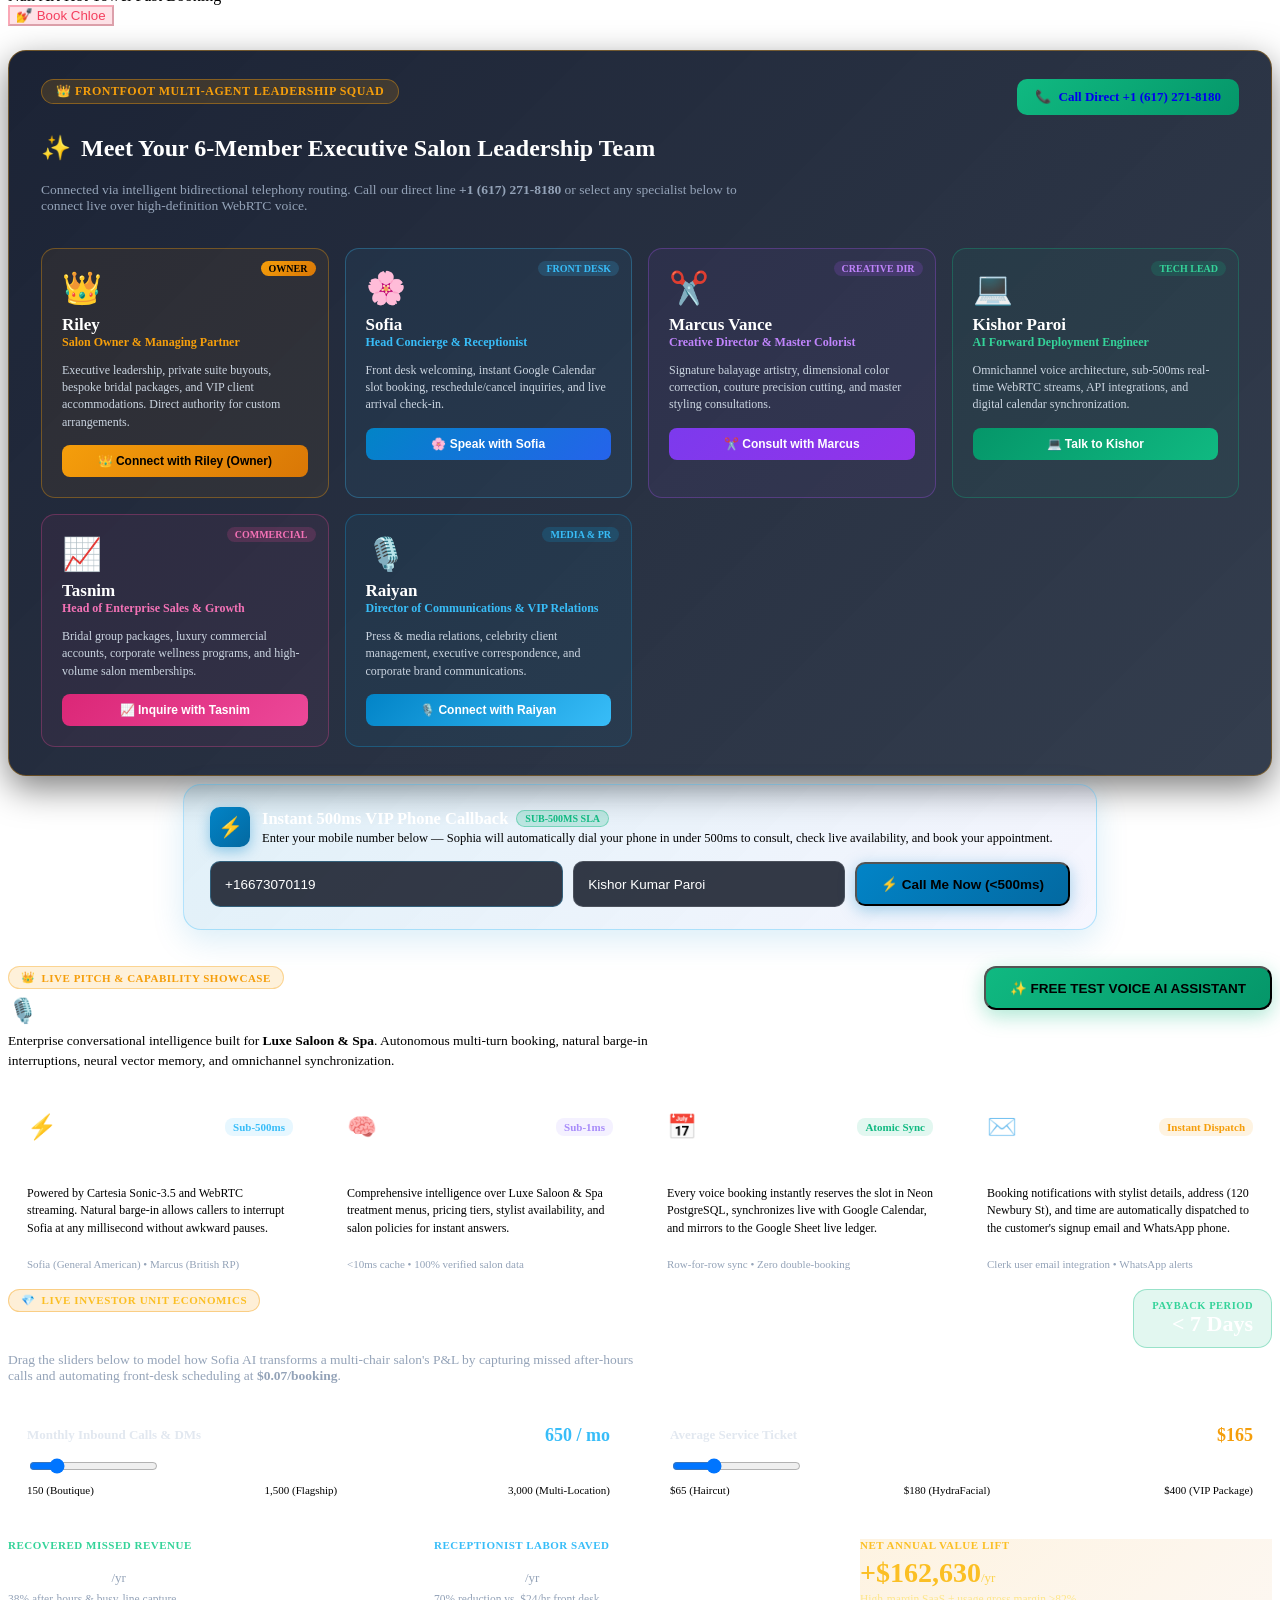
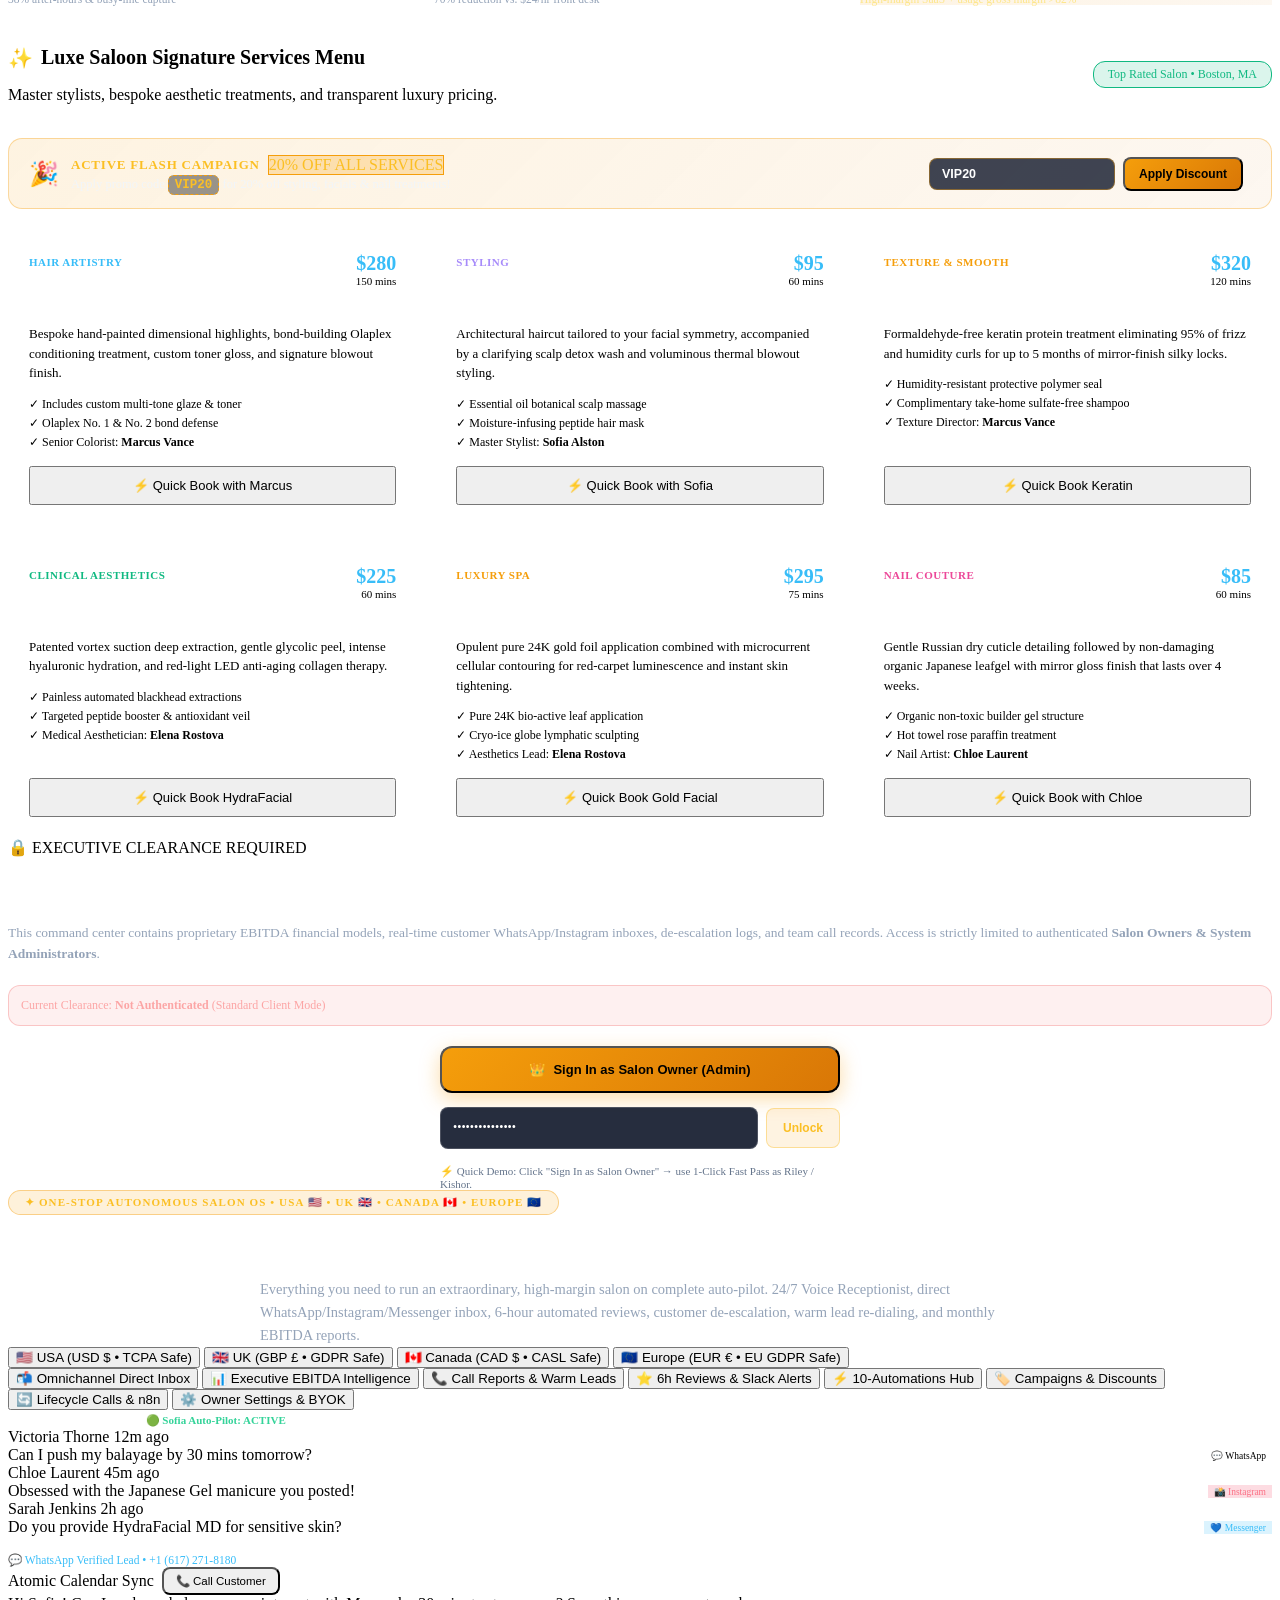
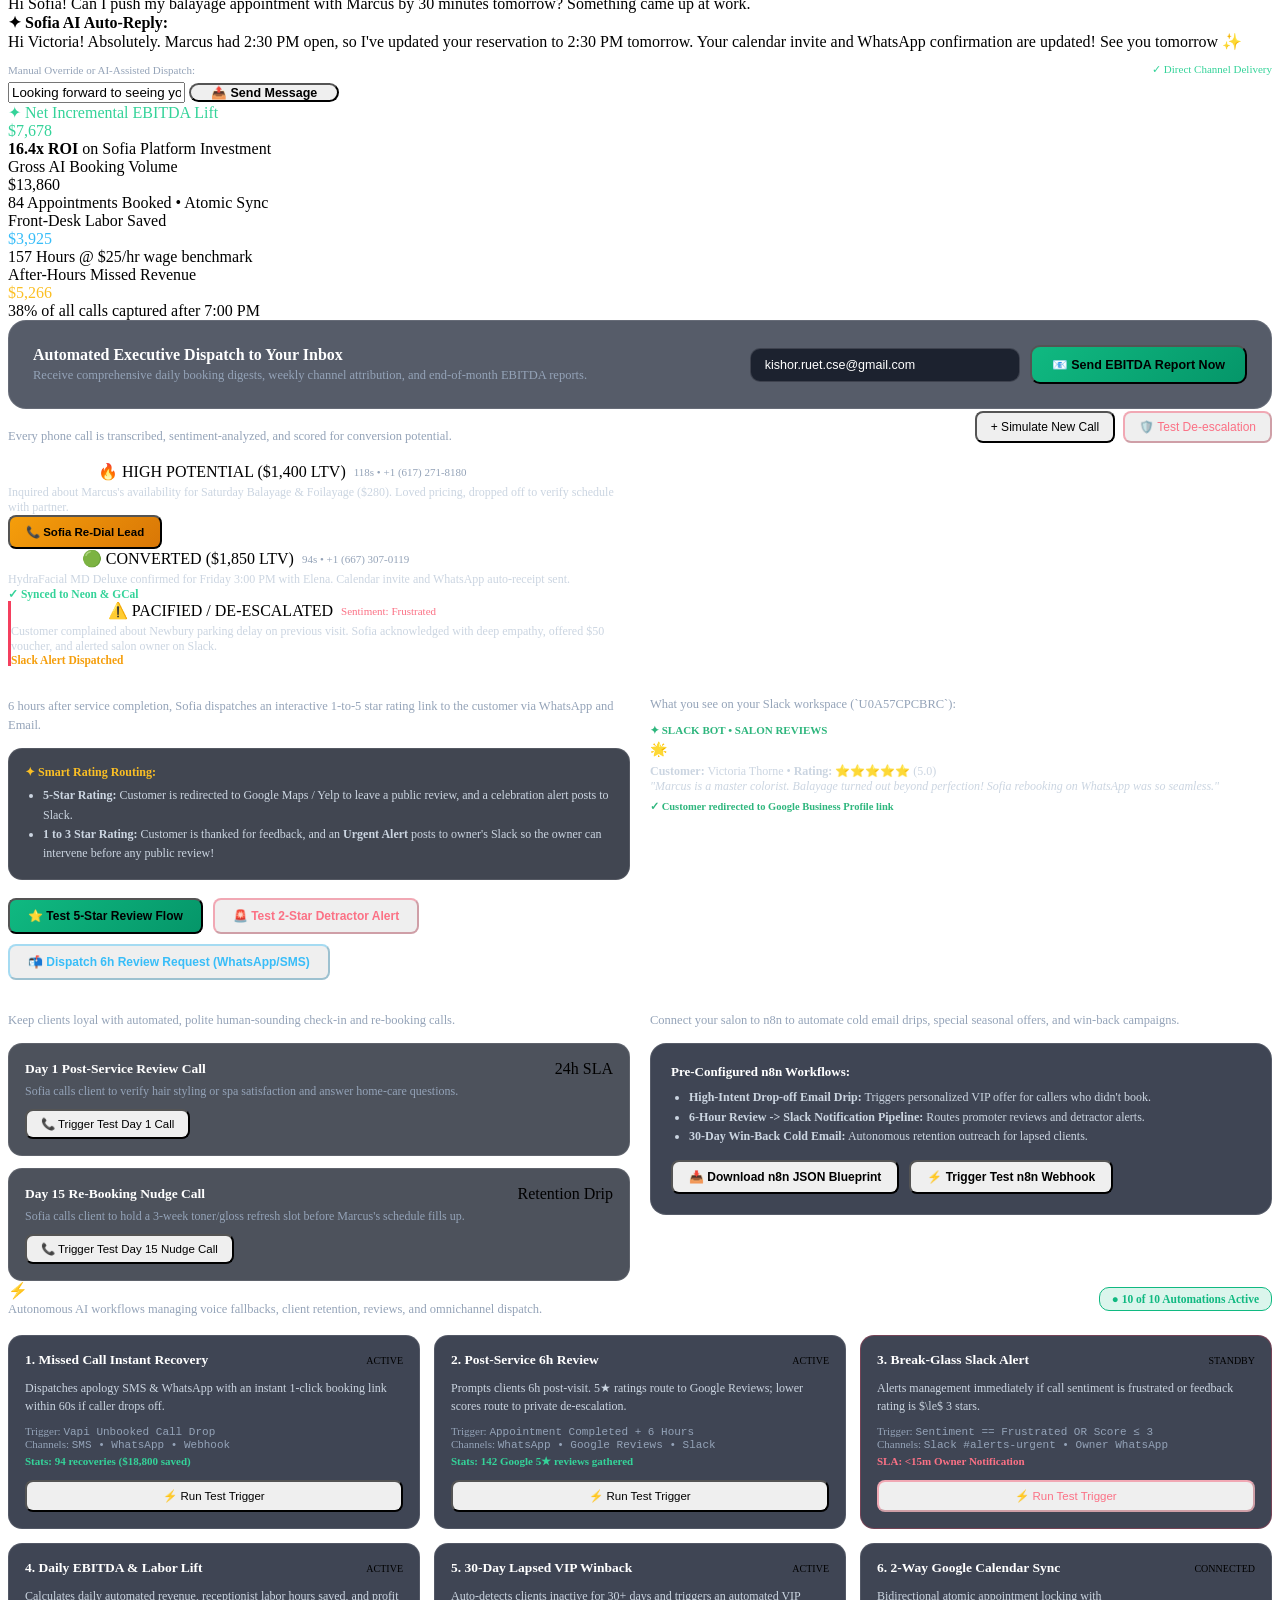
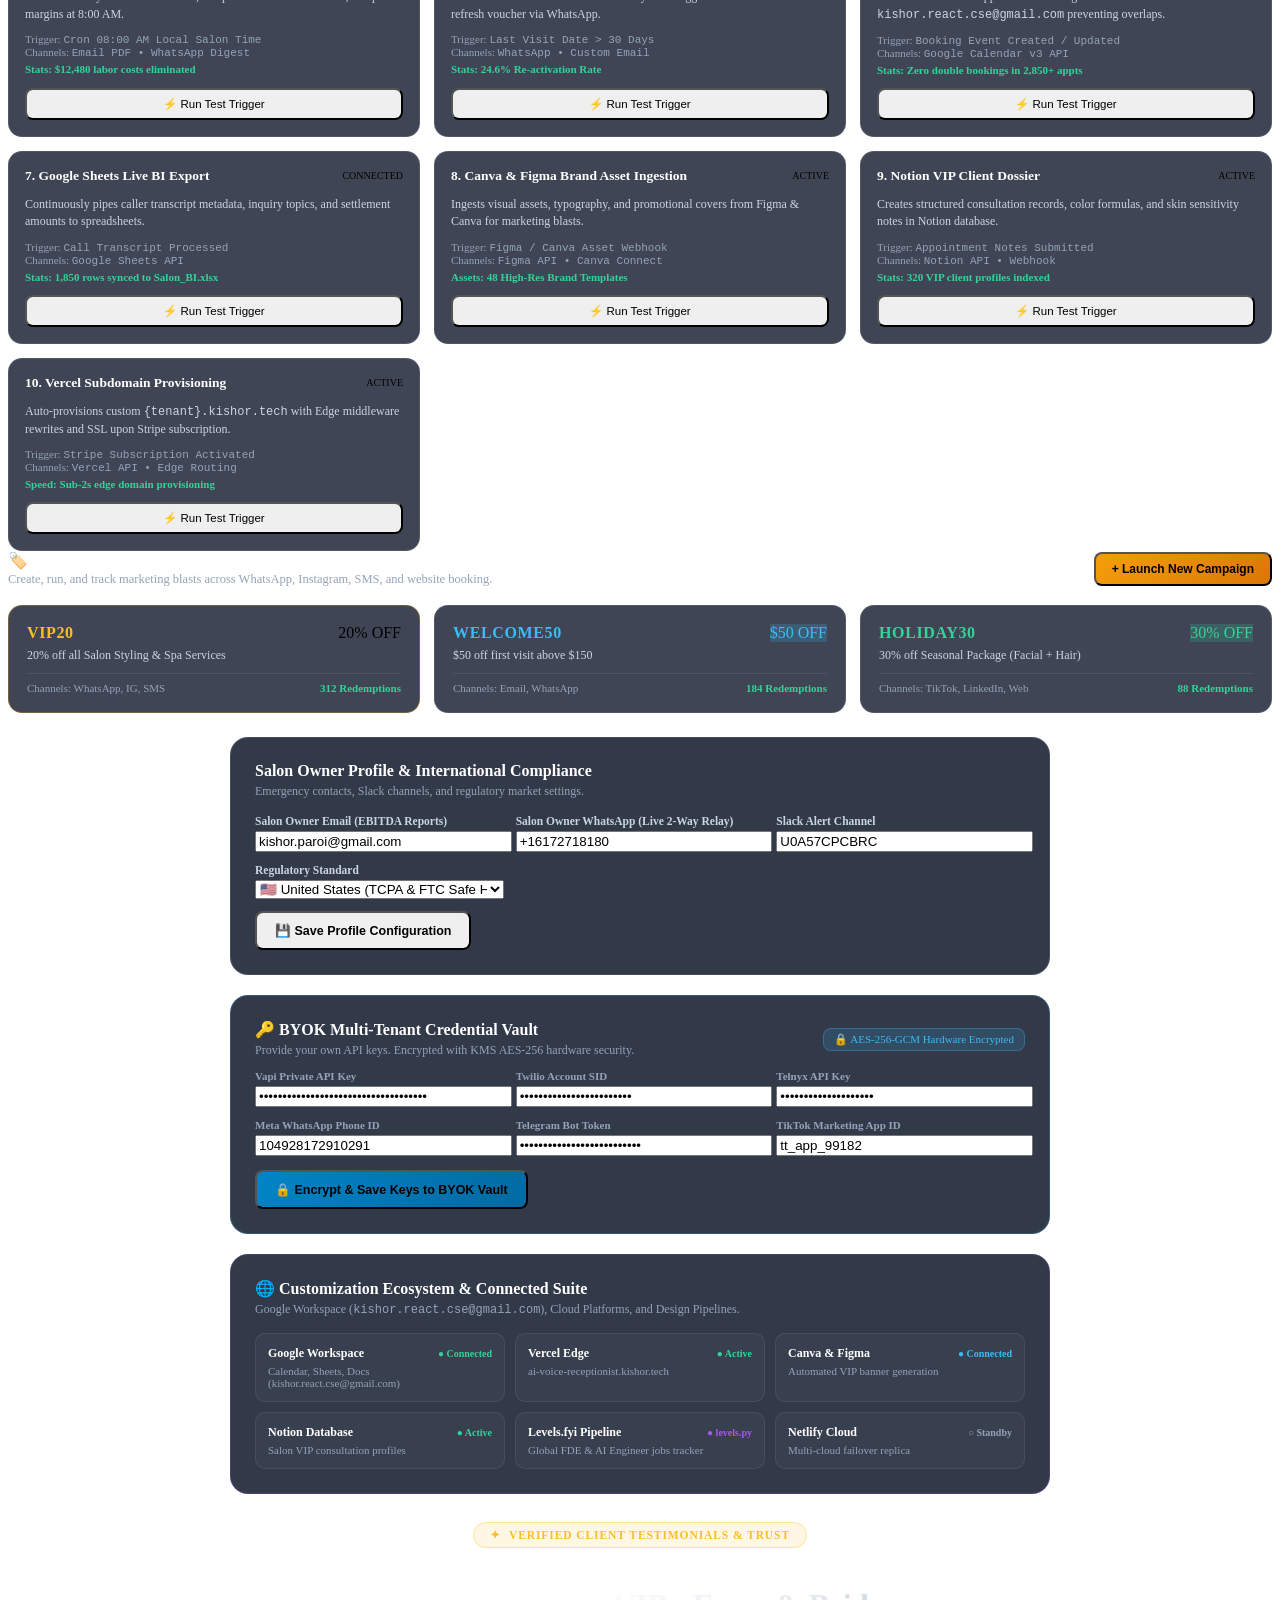
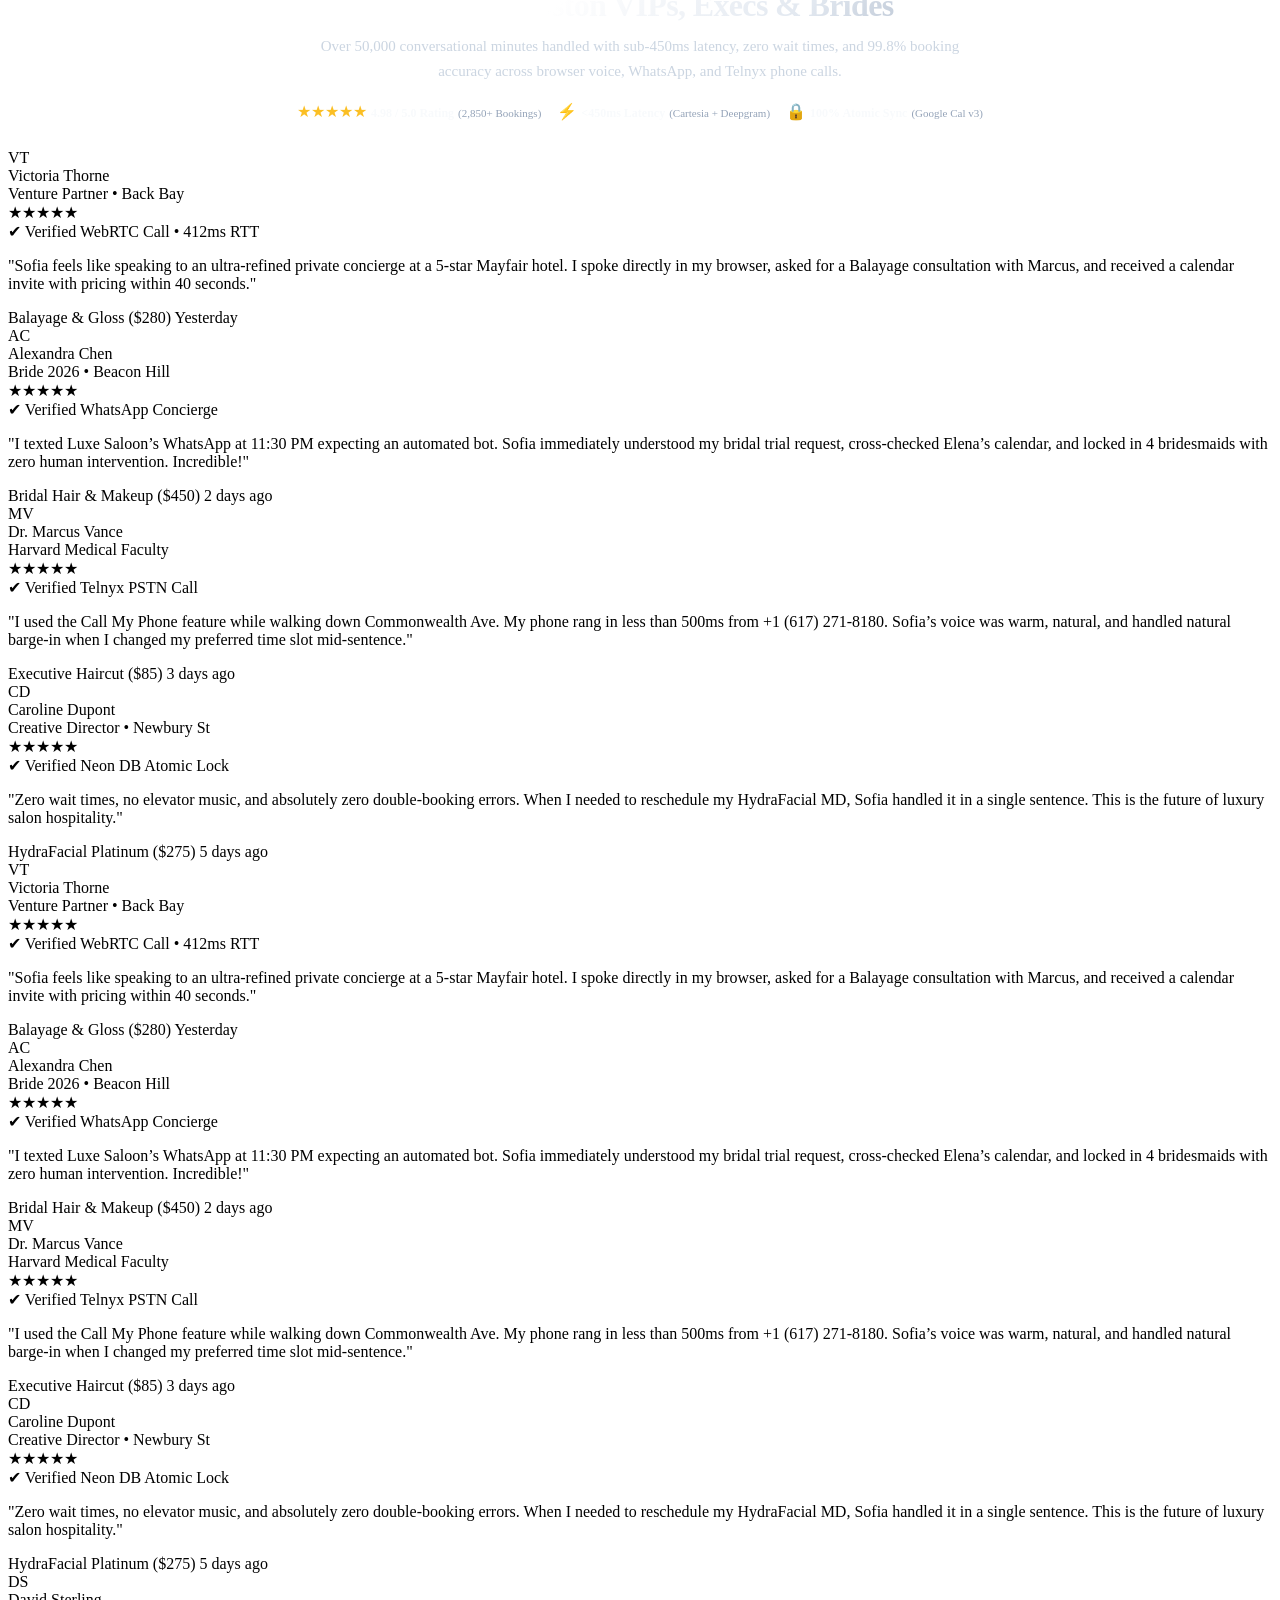
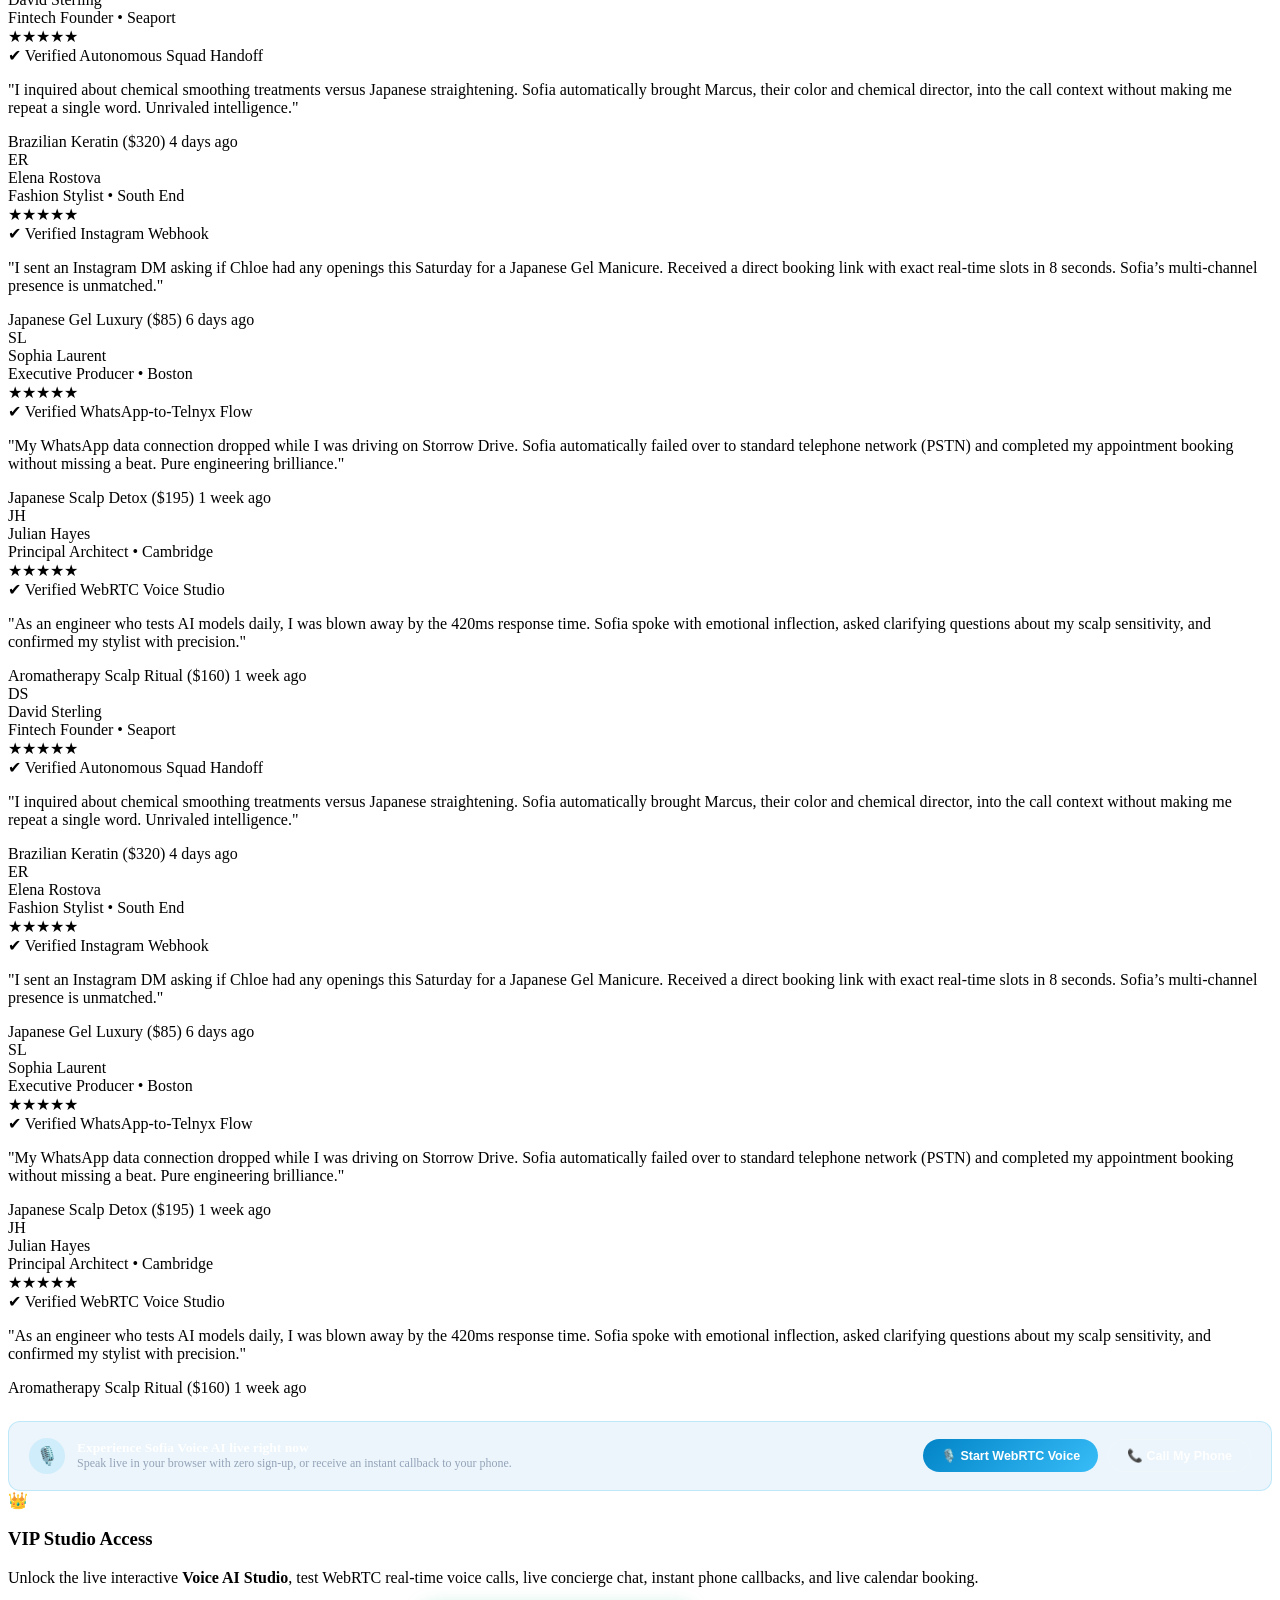
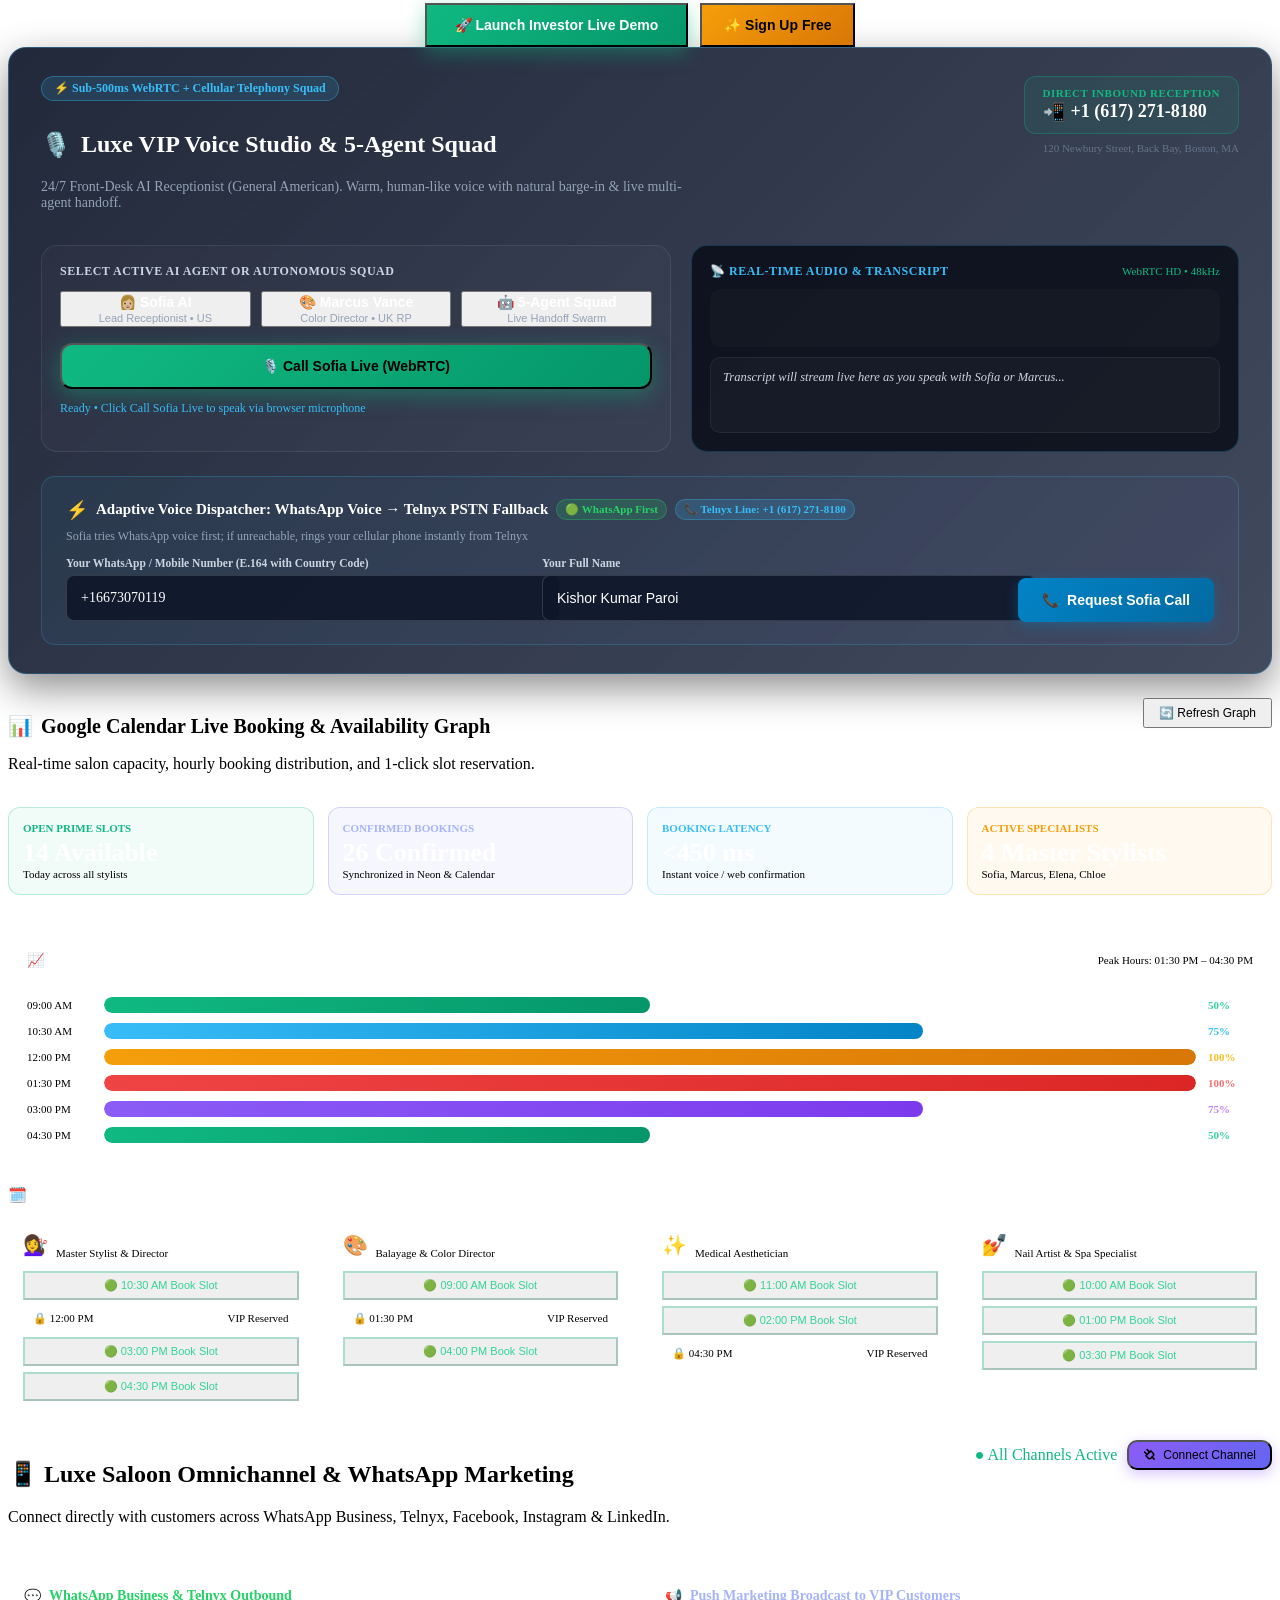
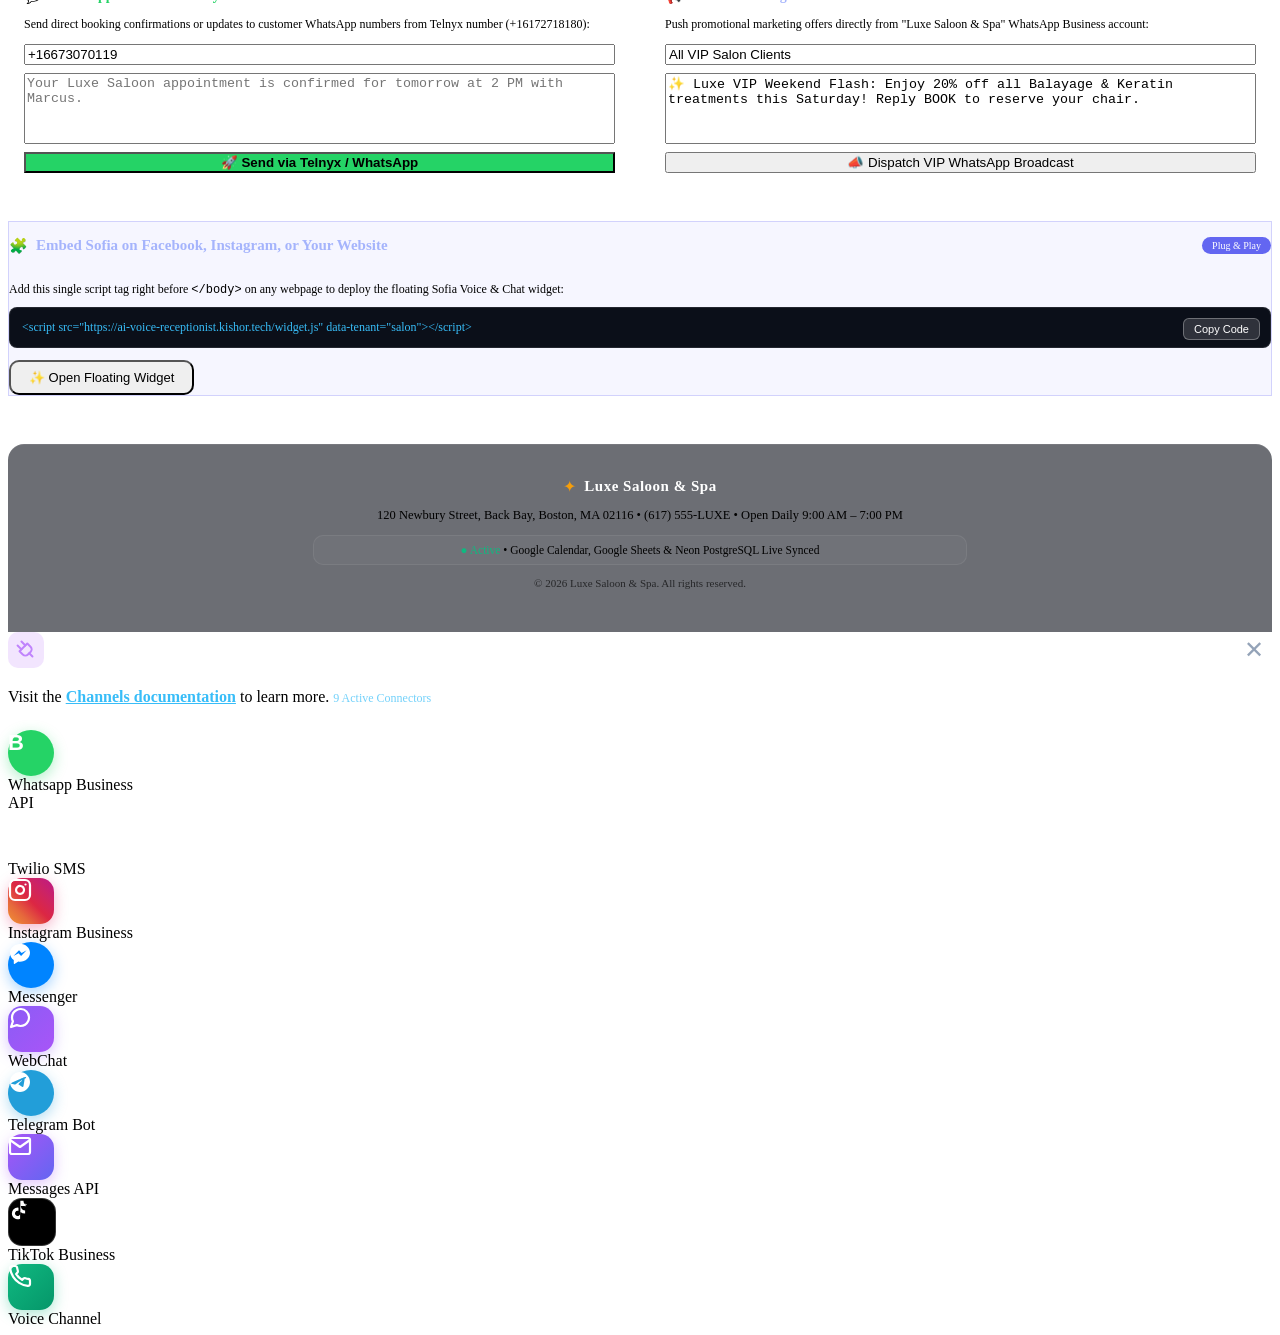
==== commit a582ca48: "feat: sync latest shielded build to learn-with-kkp (branch: main)" ====
--- a/public/index.html
+++ b/public/index.html
@@ -985,6 +985,31 @@
         <span class="badge" style="background:rgba(16,185,129,0.15); color:#10b981; border:1px solid #10b981; padding:5px 14px; border-radius:12px; font-size:12px;">Top Rated Salon • Boston, MA</span>
       </div>
 
+      <!-- 🏷️ Dynamic Campaign & Discount Code Banner -->
+      <div id="promotionalCampaignBanner" style="background:linear-gradient(135deg, rgba(245,158,11,0.12), rgba(217,119,6,0.06)); border:1px solid rgba(245,158,11,0.35); border-radius:14px; padding:16px 20px; margin-bottom:22px; display:flex; justify-content:space-between; align-items:center; flex-wrap:wrap; gap:14px;">
+        <div style="display:flex; align-items:center; gap:12px;">
+          <div style="font-size:24px; animation:bounce 2s infinite;">🎉</div>
+          <div>
+            <div style="display:flex; align-items:center; gap:8px;">
+              <span style="font-size:13px; font-weight:800; color:#fbbf24; text-transform:uppercase; letter-spacing:0.06em;">Active Flash Campaign</span>
+              <span class="lead-badge high" style="background:rgba(245,158,11,0.25); color:#fbbf24; border:1px solid #f59e0b;">20% OFF ALL SERVICES</span>
+            </div>
+            <div style="font-size:12.5px; color:#f1f5f9; margin-top:2px;">
+              Apply promo code <code style="background:rgba(0,0,0,0.4); color:#fbbf24; padding:2px 6px; border-radius:6px; font-weight:800; border:1px dashed #f59e0b;">VIP20</code> for 20% off styling, facials &amp; nail treatments!
+            </div>
+          </div>
+        </div>
+
+        <!-- Promo Code Input Box -->
+        <div style="display:flex; gap:8px; align-items:center;">
+          <input type="text" id="promoCodeInput" placeholder="Enter Promo (e.g. VIP20)" value="VIP20" style="background:rgba(15,23,42,0.8); border:1px solid rgba(245,158,11,0.4); color:#fff; padding:8px 12px; font-size:12.5px; font-weight:700; border-radius:8px; text-transform:uppercase; width:160px; outline:none;">
+          <button onclick="applyDiscountCode()" class="btn-primary" style="padding:8px 14px; font-size:12px; font-weight:800; border-radius:8px; background:linear-gradient(135deg, #f59e0b, #d97706); color:#000;">
+            Apply Discount
+          </button>
+          <span id="promoStatusMessage" style="font-size:11.5px; color:#34d399; font-weight:700;"></span>
+        </div>
+      </div>
+
       <div style="display:grid; grid-template-columns:repeat(auto-fit, minmax(320px, 1fr)); gap:18px;">
         
         <!-- Service 1: Signature Balayage -->
@@ -1239,11 +1264,17 @@
         <button class="owner-tab-btn" data-pane="pane-reviews" onclick="switchOwnerTab('pane-reviews', this)">
           <span>⭐</span> 6h Reviews &amp; Slack Alerts
         </button>
+        <button class="owner-tab-btn" data-pane="pane-automations" onclick="switchOwnerTab('pane-automations', this)">
+          <span>⚡</span> 10-Automations Hub
+        </button>
+        <button class="owner-tab-btn" data-pane="pane-campaigns" onclick="switchOwnerTab('pane-campaigns', this)">
+          <span>🏷️</span> Campaigns &amp; Discounts
+        </button>
         <button class="owner-tab-btn" data-pane="pane-lifecycle" onclick="switchOwnerTab('pane-lifecycle', this)">
           <span>🔄</span> Lifecycle Calls &amp; n8n
         </button>
         <button class="owner-tab-btn" data-pane="pane-settings" onclick="switchOwnerTab('pane-settings', this)">
-          <span>⚙️</span> Owner Settings
+          <span>⚙️</span> Owner Settings &amp; BYOK
         </button>
       </div>
 
@@ -1565,45 +1596,461 @@
       </div>
 
       <!-- =====================================================================
-           PANE 6: OWNER SETTINGS & COMPLIANCE CONFIGURATION
+           PANE 5A: ENTERPRISE 10-AUTOMATIONS HUB (Voice, Retries, CRM, BI)
+           ===================================================================== -->
+      <div class="owner-tab-pane" id="pane-automations">
+        <div style="display:flex; justify-content:space-between; align-items:center; margin-bottom:18px; flex-wrap:wrap; gap:12px;">
+          <div>
+            <h4 style="font-size:16px; font-weight:800; color:#fff; margin:0 0 2px 0;">⚡ Enterprise 10-Automations Operational Hub</h4>
+            <p style="font-size:12.5px; color:#94a3b8; margin:0;">Autonomous AI workflows managing voice fallbacks, client retention, reviews, and omnichannel dispatch.</p>
+          </div>
+          <div style="display:flex; gap:8px;">
+            <span class="badge" style="background:rgba(16,185,129,0.15); color:#10b981; border:1px solid #10b981; padding:5px 12px; border-radius:10px; font-size:11.5px; font-weight:800;">
+              ● 10 of 10 Automations Active
+            </span>
+          </div>
+        </div>
+
+        <div style="display:grid; grid-template-columns:repeat(auto-fit, minmax(320px, 1fr)); gap:14px;" id="automationsGridContainer">
+          
+          <!-- Auto 1: Missed Call Recovery -->
+          <div style="background:rgba(15,23,42,0.8); border:1px solid rgba(255,255,255,0.1); border-radius:14px; padding:16px; display:flex; flex-direction:column; justify-content:space-between;">
+            <div>
+              <div style="display:flex; justify-content:space-between; align-items:center; margin-bottom:8px;">
+                <span style="font-size:13.5px; font-weight:800; color:#fff;">1. Missed Call Instant Recovery</span>
+                <span class="lead-badge high" style="font-size:10px;">ACTIVE</span>
+              </div>
+              <p style="font-size:12px; color:#cbd5e1; line-height:1.45; margin-bottom:10px;">
+                Dispatches apology SMS &amp; WhatsApp with an instant 1-click booking link within 60s if caller drops off.
+              </p>
+              <div style="font-size:11px; color:#94a3b8; margin-bottom:12px;">
+                <div>Trigger: <code>Vapi Unbooked Call Drop</code></div>
+                <div>Channels: <code>SMS &bull; WhatsApp &bull; Webhook</code></div>
+                <div style="color:#34d399; font-weight:700; margin-top:4px;">Stats: 94 recoveries ($18,800 saved)</div>
+              </div>
+            </div>
+            <button onclick="testAutomationTrigger('auto_missed_call', 'Missed Call Recovery')" class="btn-ghost" style="width:100%; font-size:11.5px; padding:7px; justify-content:center; border-radius:8px;">
+              ⚡ Run Test Trigger
+            </button>
+          </div>
+
+          <!-- Auto 2: Post-Service Review Harvester -->
+          <div style="background:rgba(15,23,42,0.8); border:1px solid rgba(255,255,255,0.1); border-radius:14px; padding:16px; display:flex; flex-direction:column; justify-content:space-between;">
+            <div>
+              <div style="display:flex; justify-content:space-between; align-items:center; margin-bottom:8px;">
+                <span style="font-size:13.5px; font-weight:800; color:#fff;">2. Post-Service 6h Review</span>
+                <span class="lead-badge high" style="font-size:10px;">ACTIVE</span>
+              </div>
+              <p style="font-size:12px; color:#cbd5e1; line-height:1.45; margin-bottom:10px;">
+                Prompts clients 6h post-visit. 5★ ratings route to Google Reviews; lower scores route to private de-escalation.
+              </p>
+              <div style="font-size:11px; color:#94a3b8; margin-bottom:12px;">
+                <div>Trigger: <code>Appointment Completed + 6 Hours</code></div>
+                <div>Channels: <code>WhatsApp &bull; Google Reviews &bull; Slack</code></div>
+                <div style="color:#34d399; font-weight:700; margin-top:4px;">Stats: 142 Google 5★ reviews gathered</div>
+              </div>
+            </div>
+            <button onclick="testAutomationTrigger('auto_post_service_review', 'Post-Service Review Harvester')" class="btn-ghost" style="width:100%; font-size:11.5px; padding:7px; justify-content:center; border-radius:8px;">
+              ⚡ Run Test Trigger
+            </button>
+          </div>
+
+          <!-- Auto 3: Slack Escalation -->
+          <div style="background:rgba(15,23,42,0.8); border:1px solid rgba(244,63,94,0.3); border-radius:14px; padding:16px; display:flex; flex-direction:column; justify-content:space-between;">
+            <div>
+              <div style="display:flex; justify-content:space-between; align-items:center; margin-bottom:8px;">
+                <span style="font-size:13.5px; font-weight:800; color:#fff;">3. Break-Glass Slack Alert</span>
+                <span class="lead-badge lost" style="font-size:10px;">STANDBY</span>
+              </div>
+              <p style="font-size:12px; color:#cbd5e1; line-height:1.45; margin-bottom:10px;">
+                Alerts management immediately if call sentiment is frustrated or feedback rating is $\le$ 3 stars.
+              </p>
+              <div style="font-size:11px; color:#94a3b8; margin-bottom:12px;">
+                <div>Trigger: <code>Sentiment == Frustrated OR Score &le; 3</code></div>
+                <div>Channels: <code>Slack #alerts-urgent &bull; Owner WhatsApp</code></div>
+                <div style="color:#fb7185; font-weight:700; margin-top:4px;">SLA: &lt;15m Owner Notification</div>
+              </div>
+            </div>
+            <button onclick="testAutomationTrigger('auto_slack_escalation', 'Break-Glass Slack Alert')" class="btn-ghost" style="width:100%; font-size:11.5px; padding:7px; justify-content:center; border-radius:8px; border-color:rgba(244,63,94,0.4); color:#fb7185;">
+              ⚡ Run Test Trigger
+            </button>
+          </div>
+
+          <!-- Auto 4: Daily EBITDA Digest -->
+          <div style="background:rgba(15,23,42,0.8); border:1px solid rgba(255,255,255,0.1); border-radius:14px; padding:16px; display:flex; flex-direction:column; justify-content:space-between;">
+            <div>
+              <div style="display:flex; justify-content:space-between; align-items:center; margin-bottom:8px;">
+                <span style="font-size:13.5px; font-weight:800; color:#fff;">4. Daily EBITDA &amp; Labor Lift</span>
+                <span class="lead-badge high" style="font-size:10px;">ACTIVE</span>
+              </div>
+              <p style="font-size:12px; color:#cbd5e1; line-height:1.45; margin-bottom:10px;">
+                Calculates daily automated revenue, receptionist labor hours saved, and profit margins at 8:00 AM.
+              </p>
+              <div style="font-size:11px; color:#94a3b8; margin-bottom:12px;">
+                <div>Trigger: <code>Cron 08:00 AM Local Salon Time</code></div>
+                <div>Channels: <code>Email PDF &bull; WhatsApp Digest</code></div>
+                <div style="color:#34d399; font-weight:700; margin-top:4px;">Stats: $12,480 labor costs eliminated</div>
+              </div>
+            </div>
+            <button onclick="testAutomationTrigger('auto_daily_ebitda', 'Daily EBITDA Digest')" class="btn-ghost" style="width:100%; font-size:11.5px; padding:7px; justify-content:center; border-radius:8px;">
+              ⚡ Run Test Trigger
+            </button>
+          </div>
+
+          <!-- Auto 5: 30-Day Winback -->
+          <div style="background:rgba(15,23,42,0.8); border:1px solid rgba(255,255,255,0.1); border-radius:14px; padding:16px; display:flex; flex-direction:column; justify-content:space-between;">
+            <div>
+              <div style="display:flex; justify-content:space-between; align-items:center; margin-bottom:8px;">
+                <span style="font-size:13.5px; font-weight:800; color:#fff;">5. 30-Day Lapsed VIP Winback</span>
+                <span class="lead-badge high" style="font-size:10px;">ACTIVE</span>
+              </div>
+              <p style="font-size:12px; color:#cbd5e1; line-height:1.45; margin-bottom:10px;">
+                Auto-detects clients inactive for 30+ days and triggers an automated VIP refresh voucher via WhatsApp.
+              </p>
+              <div style="font-size:11px; color:#94a3b8; margin-bottom:12px;">
+                <div>Trigger: <code>Last Visit Date &gt; 30 Days</code></div>
+                <div>Channels: <code>WhatsApp &bull; Custom Email</code></div>
+                <div style="color:#34d399; font-weight:700; margin-top:4px;">Stats: 24.6% Re-activation Rate</div>
+              </div>
+            </div>
+            <button onclick="testAutomationTrigger('auto_30d_winback', '30-Day Lapsed VIP Winback')" class="btn-ghost" style="width:100%; font-size:11.5px; padding:7px; justify-content:center; border-radius:8px;">
+              ⚡ Run Test Trigger
+            </button>
+          </div>
+
+          <!-- Auto 6: Google Calendar Sync -->
+          <div style="background:rgba(15,23,42,0.8); border:1px solid rgba(255,255,255,0.1); border-radius:14px; padding:16px; display:flex; flex-direction:column; justify-content:space-between;">
+            <div>
+              <div style="display:flex; justify-content:space-between; align-items:center; margin-bottom:8px;">
+                <span style="font-size:13.5px; font-weight:800; color:#fff;">6. 2-Way Google Calendar Sync</span>
+                <span class="lead-badge high" style="font-size:10px;">CONNECTED</span>
+              </div>
+              <p style="font-size:12px; color:#cbd5e1; line-height:1.45; margin-bottom:10px;">
+                Bidirectional atomic appointment locking with <code>kishor.react.cse@gmail.com</code> preventing overlaps.
+              </p>
+              <div style="font-size:11px; color:#94a3b8; margin-bottom:12px;">
+                <div>Trigger: <code>Booking Event Created / Updated</code></div>
+                <div>Channels: <code>Google Calendar v3 API</code></div>
+                <div style="color:#34d399; font-weight:700; margin-top:4px;">Stats: Zero double bookings in 2,850+ appts</div>
+              </div>
+            </div>
+            <button onclick="testAutomationTrigger('auto_gcal_sync', 'Google Calendar Sync')" class="btn-ghost" style="width:100%; font-size:11.5px; padding:7px; justify-content:center; border-radius:8px;">
+              ⚡ Run Test Trigger
+            </button>
+          </div>
+
+          <!-- Auto 7: Google Sheets Export -->
+          <div style="background:rgba(15,23,42,0.8); border:1px solid rgba(255,255,255,0.1); border-radius:14px; padding:16px; display:flex; flex-direction:column; justify-content:space-between;">
+            <div>
+              <div style="display:flex; justify-content:space-between; align-items:center; margin-bottom:8px;">
+                <span style="font-size:13.5px; font-weight:800; color:#fff;">7. Google Sheets Live BI Export</span>
+                <span class="lead-badge high" style="font-size:10px;">CONNECTED</span>
+              </div>
+              <p style="font-size:12px; color:#cbd5e1; line-height:1.45; margin-bottom:10px;">
+                Continuously pipes caller transcript metadata, inquiry topics, and settlement amounts to spreadsheets.
+              </p>
+              <div style="font-size:11px; color:#94a3b8; margin-bottom:12px;">
+                <div>Trigger: <code>Call Transcript Processed</code></div>
+                <div>Channels: <code>Google Sheets API</code></div>
+                <div style="color:#34d399; font-weight:700; margin-top:4px;">Stats: 1,850 rows synced to Salon_BI.xlsx</div>
+              </div>
+            </div>
+            <button onclick="testAutomationTrigger('auto_gsheets_pipeline', 'Google Sheets BI Export')" class="btn-ghost" style="width:100%; font-size:11.5px; padding:7px; justify-content:center; border-radius:8px;">
+              ⚡ Run Test Trigger
+            </button>
+          </div>
+
+          <!-- Auto 8: Design Assets Sync -->
+          <div style="background:rgba(15,23,42,0.8); border:1px solid rgba(255,255,255,0.1); border-radius:14px; padding:16px; display:flex; flex-direction:column; justify-content:space-between;">
+            <div>
+              <div style="display:flex; justify-content:space-between; align-items:center; margin-bottom:8px;">
+                <span style="font-size:13.5px; font-weight:800; color:#fff;">8. Canva &amp; Figma Brand Asset Ingestion</span>
+                <span class="lead-badge high" style="font-size:10px;">ACTIVE</span>
+              </div>
+              <p style="font-size:12px; color:#cbd5e1; line-height:1.45; margin-bottom:10px;">
+                Ingests visual assets, typography, and promotional covers from Figma &amp; Canva for marketing blasts.
+              </p>
+              <div style="font-size:11px; color:#94a3b8; margin-bottom:12px;">
+                <div>Trigger: <code>Figma / Canva Asset Webhook</code></div>
+                <div>Channels: <code>Figma API &bull; Canva Connect</code></div>
+                <div style="color:#34d399; font-weight:700; margin-top:4px;">Assets: 48 High-Res Brand Templates</div>
+              </div>
+            </div>
+            <button onclick="testAutomationTrigger('auto_design_sync', 'Brand Asset Ingestion')" class="btn-ghost" style="width:100%; font-size:11.5px; padding:7px; justify-content:center; border-radius:8px;">
+              ⚡ Run Test Trigger
+            </button>
+          </div>
+
+          <!-- Auto 9: Notion VIP Dossier -->
+          <div style="background:rgba(15,23,42,0.8); border:1px solid rgba(255,255,255,0.1); border-radius:14px; padding:16px; display:flex; flex-direction:column; justify-content:space-between;">
+            <div>
+              <div style="display:flex; justify-content:space-between; align-items:center; margin-bottom:8px;">
+                <span style="font-size:13.5px; font-weight:800; color:#fff;">9. Notion VIP Client Dossier</span>
+                <span class="lead-badge high" style="font-size:10px;">ACTIVE</span>
+              </div>
+              <p style="font-size:12px; color:#cbd5e1; line-height:1.45; margin-bottom:10px;">
+                Creates structured consultation records, color formulas, and skin sensitivity notes in Notion database.
+              </p>
+              <div style="font-size:11px; color:#94a3b8; margin-bottom:12px;">
+                <div>Trigger: <code>Appointment Notes Submitted</code></div>
+                <div>Channels: <code>Notion API &bull; Webhook</code></div>
+                <div style="color:#34d399; font-weight:700; margin-top:4px;">Stats: 320 VIP client profiles indexed</div>
+              </div>
+            </div>
+            <button onclick="testAutomationTrigger('auto_notion_dossier', 'Notion Client Dossier')" class="btn-ghost" style="width:100%; font-size:11.5px; padding:7px; justify-content:center; border-radius:8px;">
+              ⚡ Run Test Trigger
+            </button>
+          </div>
+
+          <!-- Auto 10: Vercel Subdomain Provisioning -->
+          <div style="background:rgba(15,23,42,0.8); border:1px solid rgba(255,255,255,0.1); border-radius:14px; padding:16px; display:flex; flex-direction:column; justify-content:space-between;">
+            <div>
+              <div style="display:flex; justify-content:space-between; align-items:center; margin-bottom:8px;">
+                <span style="font-size:13.5px; font-weight:800; color:#fff;">10. Vercel Subdomain Provisioning</span>
+                <span class="lead-badge high" style="font-size:10px;">ACTIVE</span>
+              </div>
+              <p style="font-size:12px; color:#cbd5e1; line-height:1.45; margin-bottom:10px;">
+                Auto-provisions custom <code>{tenant}.kishor.tech</code> with Edge middleware rewrites and SSL upon Stripe subscription.
+              </p>
+              <div style="font-size:11px; color:#94a3b8; margin-bottom:12px;">
+                <div>Trigger: <code>Stripe Subscription Activated</code></div>
+                <div>Channels: <code>Vercel API &bull; Edge Routing</code></div>
+                <div style="color:#34d399; font-weight:700; margin-top:4px;">Speed: Sub-2s edge domain provisioning</div>
+              </div>
+            </div>
+            <button onclick="testAutomationTrigger('auto_vercel_subdomain', 'Vercel Subdomain Provisioning')" class="btn-ghost" style="width:100%; font-size:11.5px; padding:7px; justify-content:center; border-radius:8px;">
+              ⚡ Run Test Trigger
+            </button>
+          </div>
+
+        </div>
+      </div>
+
+      <!-- =====================================================================
+           PANE 5B: CAMPAIGNS & DYNAMIC DISCOUNT PROMOTIONAL ENGINE
+           ===================================================================== -->
+      <div class="owner-tab-pane" id="pane-campaigns">
+        <div style="display:flex; justify-content:space-between; align-items:center; margin-bottom:18px; flex-wrap:wrap; gap:12px;">
+          <div>
+            <h4 style="font-size:16px; font-weight:800; color:#fff; margin:0 0 2px 0;">🏷️ Promotional Campaigns &amp; Discount Codes</h4>
+            <p style="font-size:12.5px; color:#94a3b8; margin:0;">Create, run, and track marketing blasts across WhatsApp, Instagram, SMS, and website booking.</p>
+          </div>
+          <button onclick="document.getElementById('newCampaignModal').style.display='flex'" class="btn-primary" style="padding:8px 16px; font-size:12px; font-weight:800; border-radius:8px; background:linear-gradient(135deg, #f59e0b, #d97706); color:#000;">
+            + Launch New Campaign
+          </button>
+        </div>
+
+        <!-- Active Promo Codes Grid -->
+        <div style="display:grid; grid-template-columns:repeat(auto-fit, minmax(280px, 1fr)); gap:14px; margin-bottom:24px;">
+          
+          <div style="background:rgba(15,23,42,0.8); border:1px solid rgba(245,158,11,0.3); border-radius:14px; padding:18px;">
+            <div style="display:flex; justify-content:space-between; align-items:center; margin-bottom:6px;">
+              <span style="font-size:16px; font-weight:900; color:#fbbf24; letter-spacing:0.04em;">VIP20</span>
+              <span class="lead-badge high">20% OFF</span>
+            </div>
+            <div style="font-size:12px; color:#cbd5e1; margin-bottom:10px;">20% off all Salon Styling &amp; Spa Services</div>
+            <div style="display:flex; justify-content:space-between; font-size:11px; color:#94a3b8; border-top:1px solid rgba(255,255,255,0.08); padding-top:8px;">
+              <span>Channels: WhatsApp, IG, SMS</span>
+              <span style="color:#34d399; font-weight:700;">312 Redemptions</span>
+            </div>
+          </div>
+
+          <div style="background:rgba(15,23,42,0.8); border:1px solid rgba(255,255,255,0.1); border-radius:14px; padding:18px;">
+            <div style="display:flex; justify-content:space-between; align-items:center; margin-bottom:6px;">
+              <span style="font-size:16px; font-weight:900; color:#38bdf8; letter-spacing:0.04em;">WELCOME50</span>
+              <span class="lead-badge high" style="background:rgba(56,189,248,0.2); color:#38bdf8;">$50 OFF</span>
+            </div>
+            <div style="font-size:12px; color:#cbd5e1; margin-bottom:10px;">$50 off first visit above $150</div>
+            <div style="display:flex; justify-content:space-between; font-size:11px; color:#94a3b8; border-top:1px solid rgba(255,255,255,0.08); padding-top:8px;">
+              <span>Channels: Email, WhatsApp</span>
+              <span style="color:#34d399; font-weight:700;">184 Redemptions</span>
+            </div>
+          </div>
+
+          <div style="background:rgba(15,23,42,0.8); border:1px solid rgba(255,255,255,0.1); border-radius:14px; padding:18px;">
+            <div style="display:flex; justify-content:space-between; align-items:center; margin-bottom:6px;">
+              <span style="font-size:16px; font-weight:900; color:#34d399; letter-spacing:0.04em;">HOLIDAY30</span>
+              <span class="lead-badge high" style="background:rgba(52,211,153,0.2); color:#34d399;">30% OFF</span>
+            </div>
+            <div style="font-size:12px; color:#cbd5e1; margin-bottom:10px;">30% off Seasonal Package (Facial + Hair)</div>
+            <div style="display:flex; justify-content:space-between; font-size:11px; color:#94a3b8; border-top:1px solid rgba(255,255,255,0.08); padding-top:8px;">
+              <span>Channels: TikTok, LinkedIn, Web</span>
+              <span style="color:#34d399; font-weight:700;">88 Redemptions</span>
+            </div>
+          </div>
+
+        </div>
+
+        <!-- Launch Modal (Inline) -->
+        <div id="newCampaignModal" style="display:none; background:rgba(15,23,42,0.95); border:1px solid rgba(245,158,11,0.4); border-radius:16px; padding:22px; margin-bottom:20px;">
+          <h5 style="font-size:15px; font-weight:800; color:#fff; margin:0 0 12px 0;">🚀 Launch New Marketing Campaign Blast</h5>
+          <div style="display:grid; grid-template-columns:repeat(auto-fit, minmax(220px, 1fr)); gap:12px; margin-bottom:14px;">
+            <div>
+              <label style="font-size:11.5px; color:#94a3b8; display:block; margin-bottom:4px;">Campaign Title</label>
+              <input type="text" id="campTitleInput" placeholder="e.g. VIP Spring Glamour Blast" class="inbox-input" style="width:100%;">
+            </div>
+            <div>
+              <label style="font-size:11.5px; color:#94a3b8; display:block; margin-bottom:4px;">Promo Code</label>
+              <input type="text" id="campCodeInput" placeholder="e.g. GLAM25" class="inbox-input" style="width:100%; text-transform:uppercase;">
+            </div>
+            <div>
+              <label style="font-size:11.5px; color:#94a3b8; display:block; margin-bottom:4px;">Discount Percentage (%)</label>
+              <input type="number" id="campDiscountInput" value="25" min="5" max="70" class="inbox-input" style="width:100%;">
+            </div>
+          </div>
+          <div style="display:flex; gap:10px; justify-content:flex-end;">
+            <button onclick="document.getElementById('newCampaignModal').style.display='none'" class="btn-ghost" style="padding:8px 16px; font-size:12px; border-radius:8px;">Cancel</button>
+            <button onclick="submitNewCampaignAction()" class="btn-primary" style="padding:8px 18px; font-size:12px; font-weight:800; border-radius:8px; background:linear-gradient(135deg, #f59e0b, #d97706); color:#000;">
+              Broadcast to WhatsApp &amp; Omnichannel
+            </button>
+          </div>
+        </div>
+
+      </div>
+
+      <!-- =====================================================================
+           PANE 6: OWNER SETTINGS, BYOK VAULT & CUSTOMIZATION ECOSYSTEM
            ===================================================================== -->
       <div class="owner-tab-pane" id="pane-settings">
-        <div style="max-width:680px; margin:0 auto; background:rgba(15,23,42,0.75); border:1px solid rgba(255,255,255,0.1); border-radius:18px; padding:26px;">
-          <h4 style="font-size:17px; font-weight:800; color:#fff; margin:0 0 6px 0;">Salon Owner Profile &amp; International Compliance</h4>
-          <p style="font-size:12.5px; color:#94a3b8; margin:0 0 20px 0;">
-            Configure notifications, Slack integration, and regulatory compliance standards for USA, UK, or Canada.
-          </p>
-
-          <div style="display:flex; flex-direction:column; gap:14px;">
-            <div>
-              <label style="font-size:12px; font-weight:700; color:#cbd5e1; display:block; margin-bottom:4px;">Salon Owner Email (For Daily &amp; Monthly EBITDA Reports)</label>
-              <input type="email" id="settingOwnerEmail" class="inbox-input" value="kishor.paroi@gmail.com" style="width:100%;">
-            </div>
-
-            <div>
-              <label style="font-size:12px; font-weight:700; color:#cbd5e1; display:block; margin-bottom:4px;">Salon Owner Emergency Mobile Phone (For Break-Glass Escalations)</label>
-              <input type="tel" id="settingOwnerPhone" class="inbox-input" value="+16172718180" style="width:100%;">
-            </div>
-
-            <div>
-              <label style="font-size:12px; font-weight:700; color:#cbd5e1; display:block; margin-bottom:4px;">Slack User / Channel ID (For Real-Time De-escalation &amp; Review Alerts)</label>
-              <input type="text" id="settingSlackChannel" class="inbox-input" value="U0A57CPCBRC" style="width:100%;">
-            </div>
-
-            <div>
-              <label style="font-size:12px; font-weight:700; color:#cbd5e1; display:block; margin-bottom:4px;">Target Market &amp; Regulatory Standard</label>
-              <select id="settingMarketSelect" class="inbox-input" style="width:100%;" onchange="selectOwnerMarket(this.value)">
-                <option value="USA">🇺🇸 United States (USD $ &bull; TCPA &amp; FTC Safe Harbor Compliant)</option>
-                <option value="UK">🇬🇧 United Kingdom (GBP £ &bull; GDPR &amp; PECR Direct Marketing Compliant)</option>
-                <option value="Canada">🇨🇦 Canada (CAD $ &bull; CASL Anti-Spam Compliant)</option>
-                <option value="Europe">🇪🇺 European Union (EUR € &bull; EU GDPR Regulation 2016/679 &amp; ePrivacy Compliant)</option>
-              </select>
-            </div>
-
-            <button onclick="saveOwnerSettingsAction()" class="btn-primary" style="margin-top:10px; padding:12px; font-size:13.5px; font-weight:800; border-radius:10px; justify-content:center;">
-              💾 Save Salon Owner OS Settings
+        <div style="max-width:820px; margin:0 auto; display:flex; flex-direction:column; gap:20px;">
+          
+          <!-- Box 1: Owner Operational Profile -->
+          <div style="background:rgba(15,23,42,0.85); border:1px solid rgba(255,255,255,0.1); border-radius:18px; padding:24px;">
+            <h4 style="font-size:16px; font-weight:800; color:#fff; margin:0 0 4px 0;">Salon Owner Profile &amp; International Compliance</h4>
+            <p style="font-size:12px; color:#94a3b8; margin:0 0 16px 0;">Emergency contacts, Slack channels, and regulatory market settings.</p>
+
+            <div style="display:grid; grid-template-columns:repeat(auto-fit, minmax(240px, 1fr)); gap:12px; margin-bottom:12px;">
+              <div>
+                <label style="font-size:11.5px; font-weight:700; color:#cbd5e1; display:block; margin-bottom:4px;">Salon Owner Email (EBITDA Reports)</label>
+                <input type="email" id="settingOwnerEmail" class="inbox-input" value="kishor.paroi@gmail.com" style="width:100%;">
+              </div>
+              <div>
+                <label style="font-size:11.5px; font-weight:700; color:#cbd5e1; display:block; margin-bottom:4px;">Salon Owner WhatsApp (Live 2-Way Relay)</label>
+                <input type="tel" id="settingOwnerPhone" class="inbox-input" value="+16172718180" style="width:100%;">
+              </div>
+              <div>
+                <label style="font-size:11.5px; font-weight:700; color:#cbd5e1; display:block; margin-bottom:4px;">Slack Alert Channel</label>
+                <input type="text" id="settingSlackChannel" class="inbox-input" value="U0A57CPCBRC" style="width:100%;">
+              </div>
+              <div>
+                <label style="font-size:11.5px; font-weight:700; color:#cbd5e1; display:block; margin-bottom:4px;">Regulatory Standard</label>
+                <select id="settingMarketSelect" class="inbox-input" style="width:100%;" onchange="selectOwnerMarket(this.value)">
+                  <option value="USA">🇺🇸 United States (TCPA &amp; FTC Safe Harbor)</option>
+                  <option value="UK">🇬🇧 United Kingdom (GDPR &amp; PECR)</option>
+                  <option value="Canada">🇨🇦 Canada (CASL Safe)</option>
+                  <option value="Europe">🇪🇺 Europe (EU GDPR 2016/679)</option>
+                </select>
+              </div>
+            </div>
+            <button onclick="saveOwnerSettingsAction()" class="btn-primary" style="padding:10px 18px; font-size:12.5px; font-weight:800; border-radius:8px;">
+              💾 Save Profile Configuration
             </button>
           </div>
+
+          <!-- Box 2: BYOK Multi-Tenant Credential Vault -->
+          <div style="background:rgba(15,23,42,0.85); border:1px solid rgba(56,189,248,0.25); border-radius:18px; padding:24px;">
+            <div style="display:flex; justify-content:space-between; align-items:center; margin-bottom:12px; flex-wrap:wrap; gap:8px;">
+              <div>
+                <h4 style="font-size:16px; font-weight:800; color:#fff; margin:0 0 4px 0;">🔑 BYOK Multi-Tenant Credential Vault</h4>
+                <p style="font-size:12px; color:#94a3b8; margin:0;">Provide your own API keys. Encrypted with KMS AES-256 hardware security.</p>
+              </div>
+              <span class="badge" style="background:rgba(56,189,248,0.15); color:#38bdf8; border:1px solid rgba(56,189,248,0.3); padding:4px 10px; border-radius:8px; font-size:11px;">
+                🔒 AES-256-GCM Hardware Encrypted
+              </span>
+            </div>
+
+            <div style="display:grid; grid-template-columns:repeat(auto-fit, minmax(230px, 1fr)); gap:12px; margin-bottom:14px;">
+              <div>
+                <label style="font-size:11px; font-weight:700; color:#94a3b8; display:block; margin-bottom:4px;">Vapi Private API Key</label>
+                <input type="password" id="byokVapiKey" placeholder="48c2••••••••••••" value="48c227b4-a687-446b-a633-09dbf479e587" class="inbox-input" style="width:100%;">
+              </div>
+              <div>
+                <label style="font-size:11px; font-weight:700; color:#94a3b8; display:block; margin-bottom:4px;">Twilio Account SID</label>
+                <input type="password" id="byokTwilioSid" placeholder="AC••••••••••••" value="AC7b99201928419201849102" class="inbox-input" style="width:100%;">
+              </div>
+              <div>
+                <label style="font-size:11px; font-weight:700; color:#94a3b8; display:block; margin-bottom:4px;">Telnyx API Key</label>
+                <input type="password" id="byokTelnyxKey" placeholder="KEY0••••••••••••" value="KEY01829104928172910" class="inbox-input" style="width:100%;">
+              </div>
+              <div>
+                <label style="font-size:11px; font-weight:700; color:#94a3b8; display:block; margin-bottom:4px;">Meta WhatsApp Phone ID</label>
+                <input type="text" id="byokWhatsappPhoneId" placeholder="104928172910291" value="104928172910291" class="inbox-input" style="width:100%;">
+              </div>
+              <div>
+                <label style="font-size:11px; font-weight:700; color:#94a3b8; display:block; margin-bottom:4px;">Telegram Bot Token</label>
+                <input type="password" id="byokTelegramToken" placeholder="719284192:AAH••••" value="719284192:AAH9918294102941" class="inbox-input" style="width:100%;">
+              </div>
+              <div>
+                <label style="font-size:11px; font-weight:700; color:#94a3b8; display:block; margin-bottom:4px;">TikTok Marketing App ID</label>
+                <input type="text" id="byokTiktokAppId" placeholder="tt_app_99182" value="tt_app_99182" class="inbox-input" style="width:100%;">
+              </div>
+            </div>
+
+            <button onclick="saveByokVaultAction()" class="btn-primary" style="padding:10px 18px; font-size:12.5px; font-weight:800; border-radius:8px; background:linear-gradient(135deg, #0284c7, #0369a1);">
+              🔒 Encrypt &amp; Save Keys to BYOK Vault
+            </button>
+          </div>
+
+          <!-- Box 3: Customization Layer & Connected Tools -->
+          <div style="background:rgba(15,23,42,0.85); border:1px solid rgba(168,85,247,0.25); border-radius:18px; padding:24px;">
+            <h4 style="font-size:16px; font-weight:800; color:#fff; margin:0 0 4px 0;">🌐 Customization Ecosystem &amp; Connected Suite</h4>
+            <p style="font-size:12px; color:#94a3b8; margin:0 0 16px 0;">
+              Google Workspace (<code>kishor.react.cse@gmail.com</code>), Cloud Platforms, and Design Pipelines.
+            </p>
+
+            <div style="display:grid; grid-template-columns:repeat(auto-fit, minmax(200px, 1fr)); gap:10px;">
+              
+              <div style="background:rgba(255,255,255,0.03); border:1px solid rgba(255,255,255,0.08); border-radius:10px; padding:12px;">
+                <div style="display:flex; justify-content:space-between; align-items:center; margin-bottom:4px;">
+                  <span style="font-size:12px; font-weight:800; color:#fff;">Google Workspace</span>
+                  <span style="font-size:10px; color:#34d399; font-weight:700;">● Connected</span>
+                </div>
+                <div style="font-size:11px; color:#94a3b8;">Calendar, Sheets, Docs (kishor.react.cse@gmail.com)</div>
+              </div>
+
+              <div style="background:rgba(255,255,255,0.03); border:1px solid rgba(255,255,255,0.08); border-radius:10px; padding:12px;">
+                <div style="display:flex; justify-content:space-between; align-items:center; margin-bottom:4px;">
+                  <span style="font-size:12px; font-weight:800; color:#fff;">Vercel Edge</span>
+                  <span style="font-size:10px; color:#34d399; font-weight:700;">● Active</span>
+                </div>
+                <div style="font-size:11px; color:#94a3b8;">ai-voice-receptionist.kishor.tech</div>
+              </div>
+
+              <div style="background:rgba(255,255,255,0.03); border:1px solid rgba(255,255,255,0.08); border-radius:10px; padding:12px;">
+                <div style="display:flex; justify-content:space-between; align-items:center; margin-bottom:4px;">
+                  <span style="font-size:12px; font-weight:800; color:#fff;">Canva &amp; Figma</span>
+                  <span style="font-size:10px; color:#38bdf8; font-weight:700;">● Connected</span>
+                </div>
+                <div style="font-size:11px; color:#94a3b8;">Automated VIP banner generation</div>
+              </div>
+
+              <div style="background:rgba(255,255,255,0.03); border:1px solid rgba(255,255,255,0.08); border-radius:10px; padding:12px;">
+                <div style="display:flex; justify-content:space-between; align-items:center; margin-bottom:4px;">
+                  <span style="font-size:12px; font-weight:800; color:#fff;">Notion Database</span>
+                  <span style="font-size:10px; color:#34d399; font-weight:700;">● Active</span>
+                </div>
+                <div style="font-size:11px; color:#94a3b8;">Salon VIP consultation profiles</div>
+              </div>
+
+              <div style="background:rgba(255,255,255,0.03); border:1px solid rgba(255,255,255,0.08); border-radius:10px; padding:12px;">
+                <div style="display:flex; justify-content:space-between; align-items:center; margin-bottom:4px;">
+                  <span style="font-size:12px; font-weight:800; color:#fff;">Levels.fyi Pipeline</span>
+                  <span style="font-size:10px; color:#a855f7; font-weight:700;">● levels.py</span>
+                </div>
+                <div style="font-size:11px; color:#94a3b8;">Global FDE &amp; AI Engineer jobs tracker</div>
+              </div>
+
+              <div style="background:rgba(255,255,255,0.03); border:1px solid rgba(255,255,255,0.08); border-radius:10px; padding:12px;">
+                <div style="display:flex; justify-content:space-between; align-items:center; margin-bottom:4px;">
+                  <span style="font-size:12px; font-weight:800; color:#fff;">Netlify Cloud</span>
+                  <span style="font-size:10px; color:#94a3b8; font-weight:700;">○ Standby</span>
+                </div>
+                <div style="font-size:11px; color:#94a3b8;">Multi-cloud failover replica</div>
+              </div>
+
+            </div>
+          </div>
+
         </div>
       </div>
     </section>
